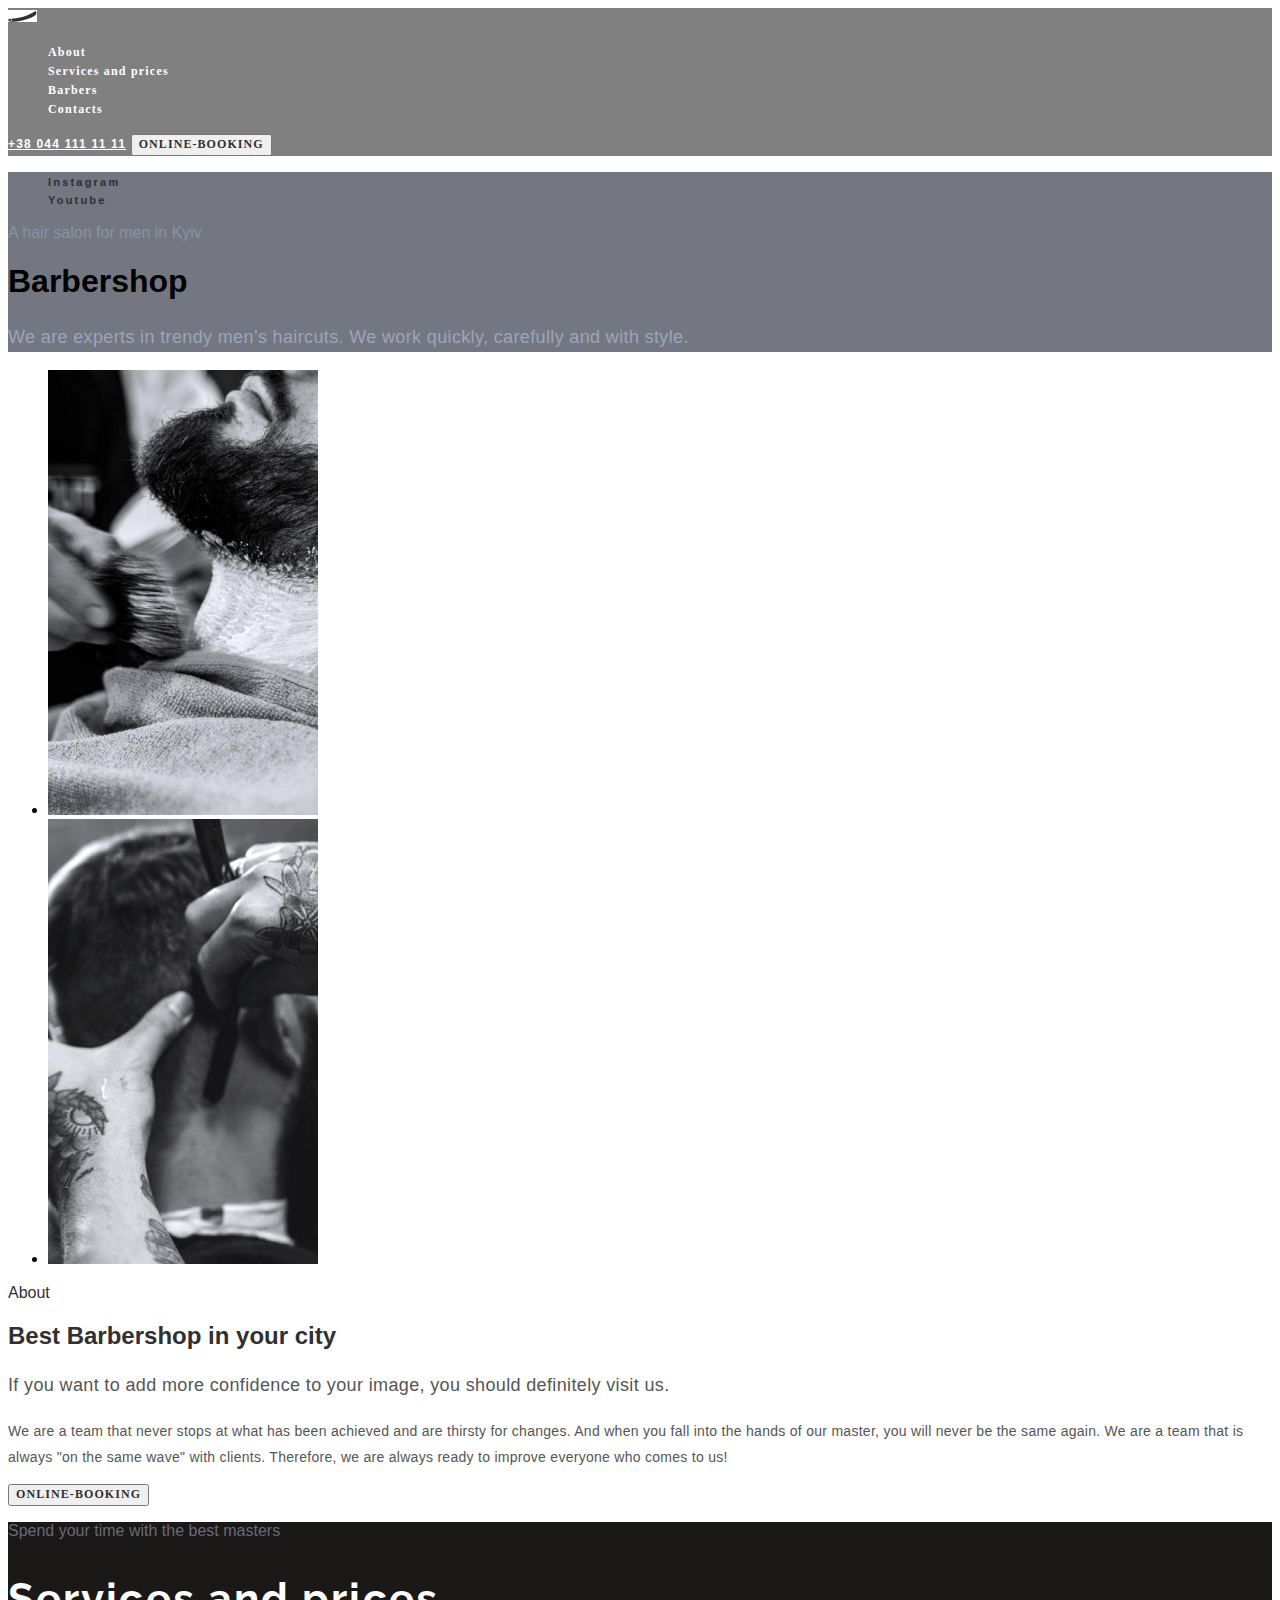
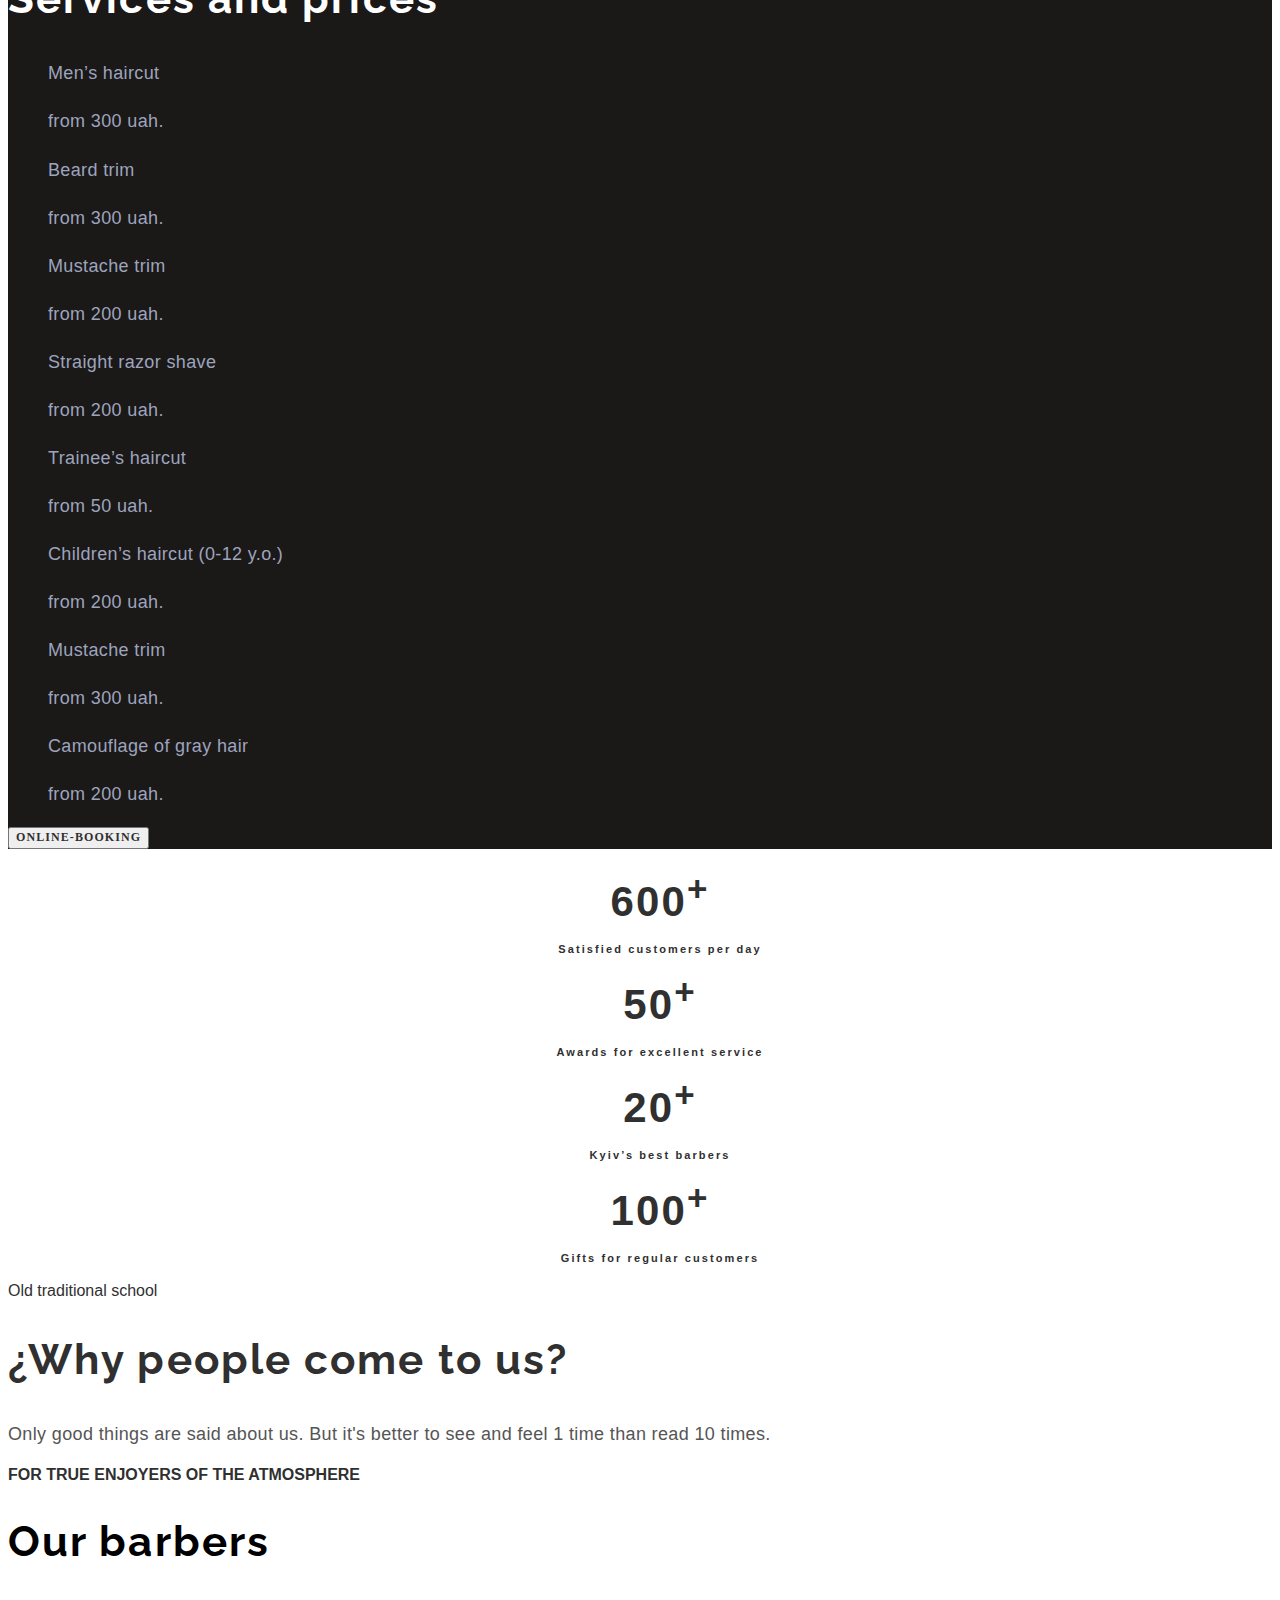
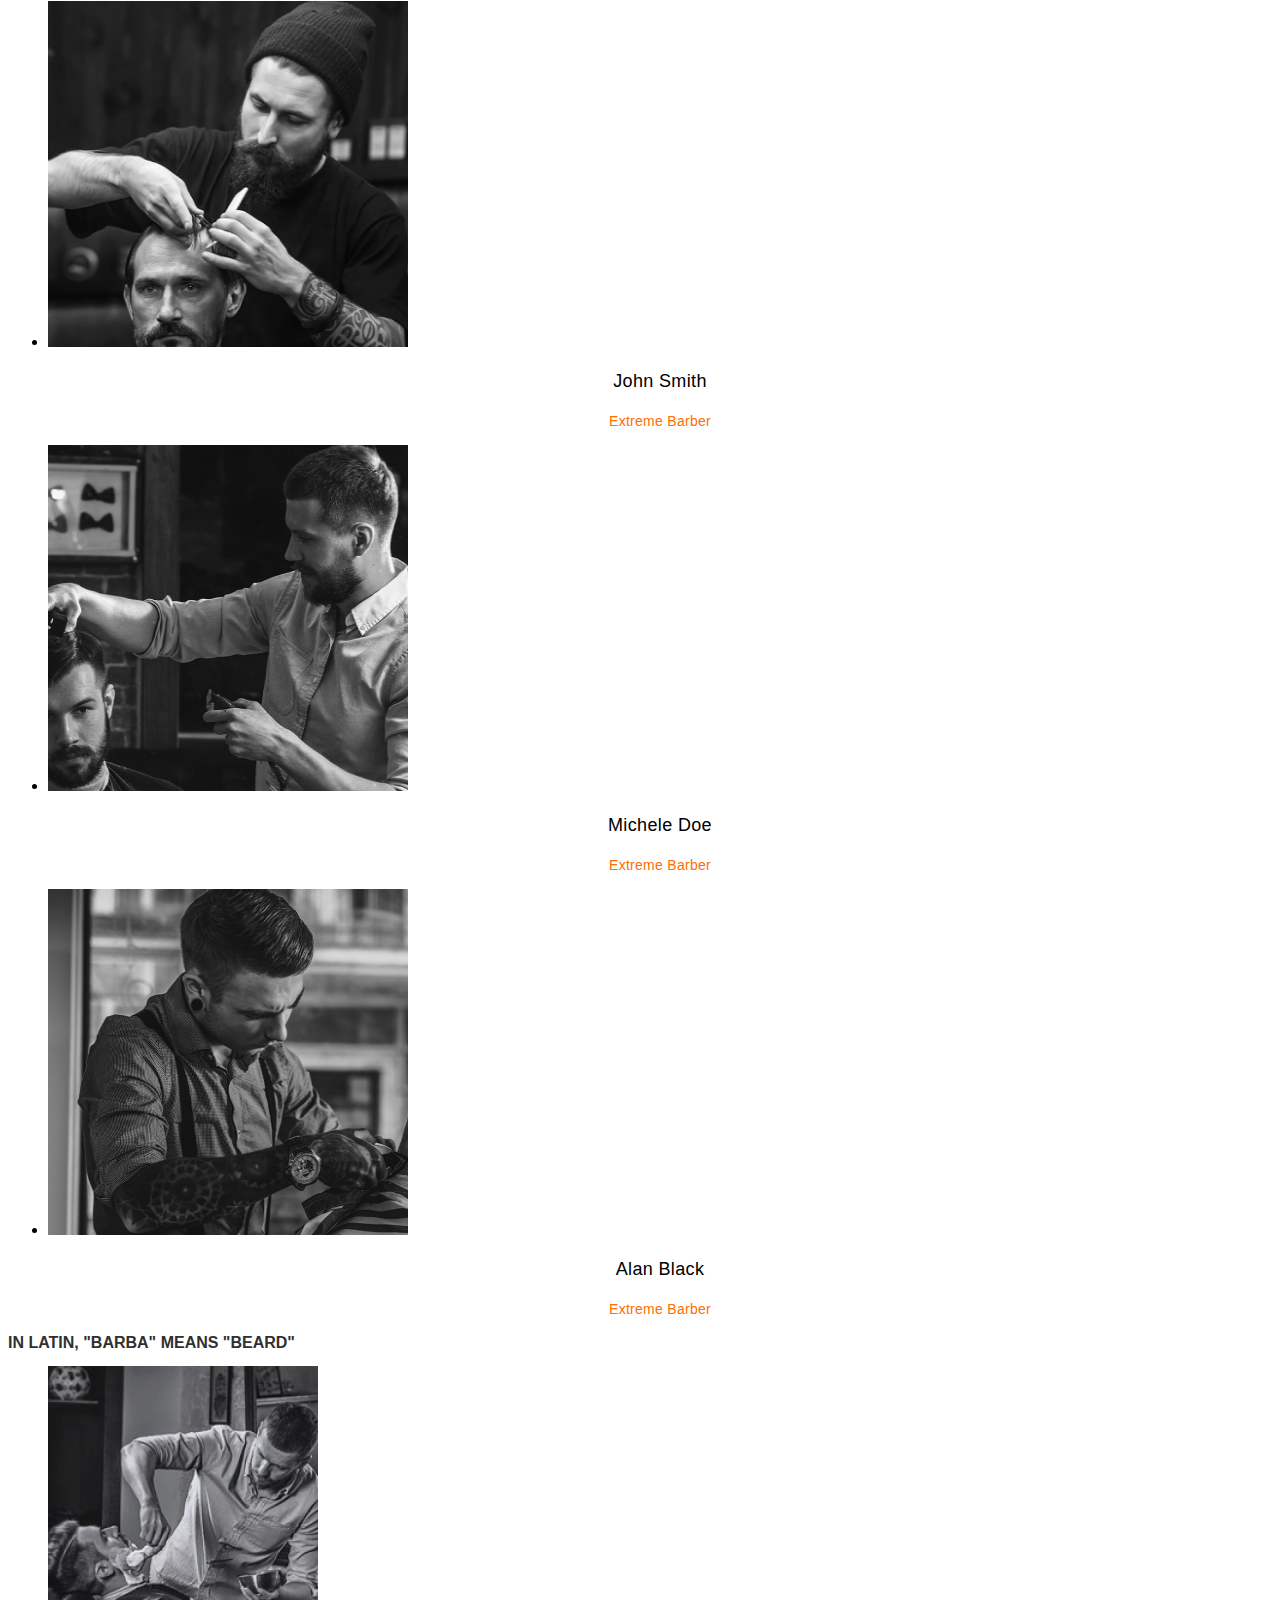
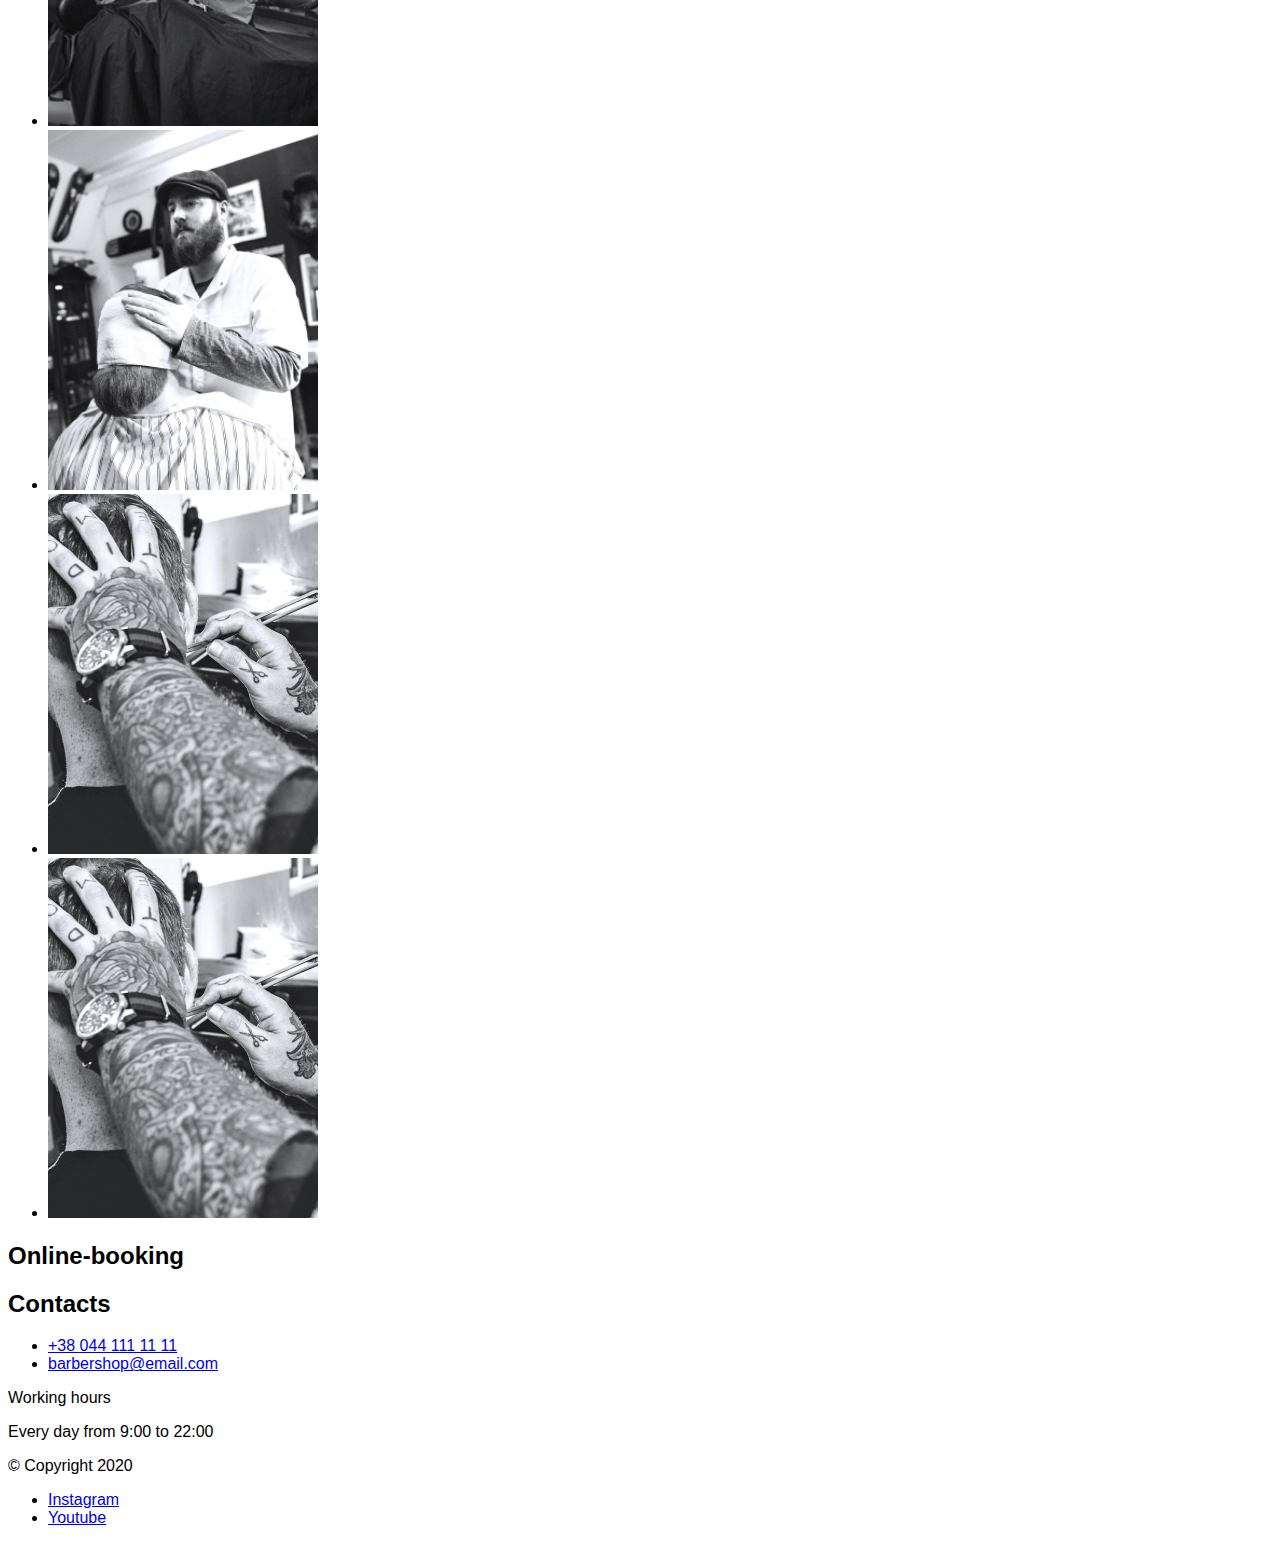
==== index.html @ bee02312 "/" ====
<!DOCTYPE html>
<html lang="en">
  <head>
    <meta charset="UTF-8" />
    <meta http-equiv="X-UA-Compatible" content="IE=edge" />
    <meta name="viewport" content="width=device-width, initial-scale=1.0" />
    <link rel="stylesheet" type="text/css" href="styles.css" />
    <title>Barbershop</title>
    <link rel="preconnect" href="https://fonts.googleapis.com" />
    <link rel="preconnect" href="https://fonts.gstatic.com" crossorigin />
    <link
      href="https://fonts.googleapis.com/css2?family=Raleway&display=swap"
      rel="stylesheet"
    />

    <link rel="stylesheet" href="./styles.css" />
  </head>
  <body>
    <header class="header">
      <nav class="header-navigation">
        <a href="" class="header-logo">
          <img src="./images/Vector.jpg" alt="" />
        </a>
        <ul class="header-list list">
          <li class="header-item">
            <a class="header-link link" href="">About</a>
          </li>
          <li class="header-item">
            <a class="header-link link" href="">Services and prices</a>
          </li>
          <li class="header-item">
            <a class="header-link link" href="">Barbers</a>
          </li>
          <li class="header-item">
            <a class="header-link link" href="">Contacts</a>
          </li>
        </ul>
      </nav>
      <a class="header-tel" href="Tel:+38 044 111 11 11">+38 044 111 11 11</a>
      <button class="header-btn btn" type="button">Online-booking</button>
    </header>
    <main>
      <section class="hero">
        <ul class="hero-list list">
          <li class="hero-item">
            <a
              class="hero-link link"
              href="http://"
              target="_blank"
              rel="noopener noroferrer nofollow"
            >
              Instagram
            </a>
          </li>
          <li class="hero-item">
            <a
              class="hero-link link"
              href="http://"
              target="_blank"
              rel="noopener noroferrer nofollow"
            >
              Youtube
            </a>
          </li>
        </ul>
        <p class="hero-pre-title">A hair salon for men in Kyiv</p>
        <h1 class="hero-title">Barbershop</h1>
        <p class="hero-after-title">
          We are experts in trendy men’s haircuts. We work quickly, carefully
          and with style.
        </p>
      </section>
      <section class="about">
        <ul class="about-list">
          <li class="about-item">
            <img
              src="./images/img_1.jpg"
              alt="haircuts"
              width="270"
              height="445"
            />
          </li>
          <li class="about-item">
            <img
              src="./images/img_2.jpg"
              alt="haircuts"
              width="270"
              height="445"
            />
          </li>
        </ul>
        <p class="about-pre-title">About</p>
        <h2 class="about-title">Best Barbershop in your city</h2>
        <p class="about-after-title">
          If you want to add more confidence to your image, you should
          definitely visit us.
        </p>
        <p class="about-text">
          We are a team that never stops at what has been achieved and are
          thirsty for changes. And when you fall into the hands of our master,
          you will never be the same again. We are a team that is always "on the
          same wave" with clients. Therefore, we are always ready to improve
          everyone who comes to us!
        </p>

        <button class="about-btn btn" type="button">Online-booking</button>
      </section>
      <section class="prices">
        <p class="prices-pre-title">Spend your time with the best masters</p>
        <h2 class="prices-title title">Services and prices</h2>
        <ul class="prices-list list">
          <li class="prices-item">
            <p class="prices-item-text">Men’s haircut</p>
            <p class="prices-item-text">from 300 uah.</p>
          </li>
          <li class="prices-item">
            <p class="prices-item-text">Beard trim</p>
            <p class="prices-item-text">from 300 uah.</p>
          </li>
          <li class="prices-item">
            <p class="prices-item-text">Mustache trim</p>
            <p class="prices-item-text">from 200 uah.</p>
          </li>
          <li class="prices-item">
            <p class="prices-item-text">Straight razor shave</p>
            <p class="prices-item-text">from 200 uah.</p>
          </li>
        </ul>
        <ul class="prices-list list">
          <li class="prices-item">
            <p class="prices-item-text">Trainee’s haircut</p>
            <p class="prices-item-text">from 50 uah.</p>
          </li>
          <li class="prices-item">
            <p class="prices-item-text">Children’s haircut (0-12 y.o.)</p>
            <p class="prices-item-text">from 200 uah.</p>
          </li>
          <li class="prices-item">
            <p class="prices-item-text">Mustache trim</p>
            <p class="prices-item-text">from 300 uah.</p>
          </li>
          <li class="prices-item">
            <p class="prices-item-text">Camouflage of gray hair</p>
            <p class="prices-item-text">from 200 uah.</p>
          </li>
        </ul>

        <button class="prices-btn btn" type="button">Online-booking</button>
      </section>
      <section class="benefits">
        <ul class="benefits-list list">
          <li class="benefits-item">
            <span>600<sup>+</sup></span>
            <p class="benefits-item-text">Satisfied customers per day</p>
          </li>
          <li class="benefits-item">
            <span>50<sup>+</sup></span>
            <p class="benefits-item-text">Awards for excellent service</p>
          </li>
          <li class="benefits-item">
            <span>20<sup>+</sup></span>
            <p class="benefits-item-text">Kyiv’s best barbers</p>
          </li>
          <li class="benefits-item">
            <span>100<sup>+</sup></span>
            <p class="benefits-item-text">Gifts for regular customers</p>
          </li>
        </ul>
        <p class="benefits-pre-title">Old traditional school</p>
        <h2 class="benefits-title title">¿Why people come to us?</h2>
        <p class="benefits-after-title">
          Only good things are said about us. But it's better to see and feel 1
          time than read 10 times.
        </p>
      </section>
      <section class="barbers">
        <p class="barbers-pre-title pre-title">
          For true enjoyers of the atmosphere
        </p>
        <h2 class="barbers-title title">Our barbers</h2>
        <ul class="barbers-list">
          <li class="barbers-item">
            <img
              src="./images/img3.jpg"
              alt="barber"
              width="360"
              height="346"
            />
            <h3 class="barbers-item-title">John Smith</h3>
            <p class="barbers-item-text">Extreme Barber</p>
          </li>
          <li class="barbers-item">
            <img
              src="./images/img2.jpg"
              alt="barber"
              width="360"
              height="346"
            />
            <h3 class="barbers-item-title">Michele Doe</h3>
            <p class="barbers-item-text">Extreme Barber</p>
          </li>
          <li class="barbers-item">
            <img
              src="./images/img1_(1).jpg"
              alt="barber"
              width="360"
              height="346"
            />
            <h3 class="barbers-item-title">Alan Black</h3>
            <p class="barbers-item-text">Extreme Barber</p>
          </li>
        </ul>
      </section>
      <section class="gallery">
        <p class="gallery-pre-title pre-title">
          In Latin, "barba" means "beard"
        </p>
        <h2 class="visually-hidden">Gallerey</h2>
        <ul class="gallery-list">
          <li class="gallery-list">
            <img
              src="./images/Rectangle26.jpg"
              alt="gallerey picture"
              width="270"
              height="360"
            />
          </li>
          <li class="gallery-list">
            <img
              src="./images/Rectangle27.jpg"
              alt="gallerey picture"
              width="270"
              height="360"
            />
          </li>
          <li class="gallery-list">
            <img
              src="./images/Rectangle28.jpg"
              alt="gallerey picture"
              width="270"
              height="360"
            />
          </li>
          <li class="gallery-list">
            <img
              src="./images/Rectangle28 (1).jpg"
              alt="gallerey picture"
              width="270"
              height="360"
            />
          </li>
        </ul>
      </section>
      <section>
        <h2>Online-booking</h2>
      </section>

      <section>
        <h2>Contacts</h2>
        <adress>
          <a
            href="https://goo.gl/maps/KiBXbndjuBPTYghdA"
            target="_blank"
            rel="noopener noroferrer nofollow"
          ></a>
          <ul>
            <li><a href="Tel:+380441111111">+38 044 111 11 11</a></li>
            <li>
              <a href="mailto:barbershop@email.com">barbershop@email.com</a>
            </li>
          </ul>
        </adress>
        <p>Working hours</p>
        <p>Every day from 9:00 to 22:00</p>
      </section>
    </main>
    <footer>
      <p>&copy; Copyright 2020</p>
      <ul>
        <li>
          <a href="http://" target="_blank" rel="noopener noroferrer nofollow">
            Instagram
          </a>
        </li>
        <li>
          <a href="http://" target="_blank" rel="noopener noroferrer nofollow">
            Youtube
          </a>
        </li>
      </ul>
    </footer>
  </body>
</html>
---- styles.css ----
:root {
    --main-title-color: #fff
    --second-title-color: #303030
    --main-btn-color: #fff
    --second-btn-color: #303030
    --typical-lh: 1.36
    --accent-color: #FF6C00;
}

body {
  font-family: "Open Sans", sans-serif;
}

.link {
  text-decoration: none;
}

.list {
  list-style: none;
}

.title {
    font-family: "Raleway", sans-serif;
    font-weight: 700;
    font-size: 42px;
    line-height: 1.17;
    letter-spacing: 0.05em;
}

.btn {
      font-family: "inherit";
  font-weight: 600;
  font-size: 12px;
  line-height: 1.33;
  letter-spacing: 0.09em;
  text-transform: uppercase;
  color: #303030;

}

.pre-title {
  font-weight: 600;
  font-size: 1.36;
  line-height: 15px;
  text-transform: uppercase;
}

.visually-hidden {
    position: absolute;
width: 0px;
height: 0px;
left: 0px;
top: 0px;

font-family: 'Raleway';
font-style: normal;
font-weight: 0;
font-size: 0px;
line-height: 0px;
letter-spacing: 0.00em;

color: #303030;

}
/*----header----*/

.header {
  background-color: gray;
}

.header-navigation {
}

.header-logo {
}

.header-list {
}

.header-link {
  font-family: "Open Sans";
  font-style: normal;
  font-weight: 600;
  font-size: 12px;
  line-height: 1.33;
  letter-spacing: 0.1em;

  color: #ffffff;
}

.header-link:hover,
.header-link:focus {
  color: #ff6c00;
}

.header-item {
}

.header-tel {
  font-weight: 600;
  font-size: 12px;
  line-height: 1.33;
  letter-spacing: 0.1em;
  text-transform: uppercase;
  color: #ffffff;
}

.header-btn {
  cursor: pointer;
}

/*----hero----*/

.hero {
  background-color: #747781;
}

.hero-list {
}

.hero-item {
}

.hero-link {
  font-weight: 600;
  font-size: 11px;
  line-height: 1.36;
  letter-spacing: 0.2em;
  color: #303030;
}

.hover-link:is(:hover:focus) {
  color: #ff6c00;
}

.hero-pre-title {
  color: rgba(157, 164, 189, 0.6);
}

.hero-title {
  color: var(--main-title-color, #fff);
}

.hero-after-title {
  font-size: 18px;
  line-height: 1.67;
  letter-spacing: 0.02em;
  color: #9da4bd;
}

/*----about----*/

.about {
}
.about-list {
}
.about-item {
}
.about-pre-title {
  color: #303030;
}
.about-title {
  color: var(--second-title-color, #303030);
}
.about-after-title {
  font-weight: 400;
  font-size: 18px;
  line-height: 1.67;
  letter-spacing: 0.02em;
  color: #555555;
}
.about-text {
  font-weight: 400;
  font-size: 14px;
  line-height: 1.86;
  letter-spacing: 0.02em;
  color: #555555;
}

.about-btn {
  cursor: pointer;
}

.prices {
  background-color: #1b1818;
}
.prices-pre-title {
  color: rgba(157, 164, 189, 0.6);
}
.prices-title {
  font-weight: 700;
  font-size: 42px;
  line-height: 1.17;
  letter-spacing: 0.05em;

  color: #ffffff;
}
.prices-list {
}
.prices-item {
}
.prices-item-text {
  font-size: 18px;
  line-height: 1.67;
  letter-spacing: 0.02em;
  color: #9da4bd;
}
.prices-btn {

  cursor: pointer;
}

/*--benefits--*/
.benefits {
}
.benefits-list {
}

.benefits-item {
    font-weight: 700;
font-size: 42px;
line-height: calc(57/42);
text-align: center;
letter-spacing: 0.05em;
color: #303030;
   
}
.benefits-item-text {
    font-weight: 600;
font-size: 11px;
line-height: 15px;
text-align: center;

color: var(--typichal-lh);

}
.benefits-pre-title {
    color: #303030;

}
.benefits-title {
    color: #303030;

}
.benefits-after-title {
    font-weight: 400;
    font-size: 18px;
    line-height: 1.67;
    letter-spacing: 0.02em;
    color: #555555;
}

.barbers {
}
.barbers-pre-title {
    color: #303030;
}
.barbers-title {
    color: var(--second-title-color);
}
.barbers-list {
}
.barbers-item {
}
.barbers-item-title {
    font-weight: 400;
font-size: 18px;
line-height: calc(25/18);
text-align: center;
letter-spacing: 0.02em;

}
.barbers-item-text {
    font-weight: 400;
font-size: 14px;
line-height: calc(19/14);
text-align: center;
letter-spacing: 0.02em;

color: #FF6C00;

}

/*----gallerey----*/
.gallery {
}
.gallery-pre-title {
    color: #303030;

}
.gallery-title {

}
.gallery-list {

}
---- styles.css ----
:root {
    --main-title-color: #fff
    --second-title-color: #303030
    --main-btn-color: #fff
    --second-btn-color: #303030
    --typical-lh: 1.36
    --accent-color: #FF6C00;
}

body {
  font-family: "Open Sans", sans-serif;
}

.link {
  text-decoration: none;
}

.list {
  list-style: none;
}

.title {
    font-family: "Raleway", sans-serif;
    font-weight: 700;
    font-size: 42px;
    line-height: 1.17;
    letter-spacing: 0.05em;
}

.btn {
      font-family: "inherit";
  font-weight: 600;
  font-size: 12px;
  line-height: 1.33;
  letter-spacing: 0.09em;
  text-transform: uppercase;
  color: #303030;

}

.pre-title {
  font-weight: 600;
  font-size: 1.36;
  line-height: 15px;
  text-transform: uppercase;
}

.visually-hidden {
    position: absolute;
width: 0px;
height: 0px;
left: 0px;
top: 0px;

font-family: 'Raleway';
font-style: normal;
font-weight: 0;
font-size: 0px;
line-height: 0px;
letter-spacing: 0.00em;

color: #303030;

}
/*----header----*/

.header {
  background-color: gray;
}

.header-navigation {
}

.header-logo {
}

.header-list {
}

.header-link {
  font-family: "Open Sans";
  font-style: normal;
  font-weight: 600;
  font-size: 12px;
  line-height: 1.33;
  letter-spacing: 0.1em;

  color: #ffffff;
}

.header-link:hover,
.header-link:focus {
  color: #ff6c00;
}

.header-item {
}

.header-tel {
  font-weight: 600;
  font-size: 12px;
  line-height: 1.33;
  letter-spacing: 0.1em;
  text-transform: uppercase;
  color: #ffffff;
}

.header-btn {
  cursor: pointer;
}

/*----hero----*/

.hero {
  background-color: #747781;
}

.hero-list {
}

.hero-item {
}

.hero-link {
  font-weight: 600;
  font-size: 11px;
  line-height: 1.36;
  letter-spacing: 0.2em;
  color: #303030;
}

.hover-link:is(:hover:focus) {
  color: #ff6c00;
}

.hero-pre-title {
  color: rgba(157, 164, 189, 0.6);
}

.hero-title {
  color: var(--main-title-color, #fff);
}

.hero-after-title {
  font-size: 18px;
  line-height: 1.67;
  letter-spacing: 0.02em;
  color: #9da4bd;
}

/*----about----*/

.about {
}
.about-list {
}
.about-item {
}
.about-pre-title {
  color: #303030;
}
.about-title {
  color: var(--second-title-color, #303030);
}
.about-after-title {
  font-weight: 400;
  font-size: 18px;
  line-height: 1.67;
  letter-spacing: 0.02em;
  color: #555555;
}
.about-text {
  font-weight: 400;
  font-size: 14px;
  line-height: 1.86;
  letter-spacing: 0.02em;
  color: #555555;
}

.about-btn {
  cursor: pointer;
}

.prices {
  background-color: #1b1818;
}
.prices-pre-title {
  color: rgba(157, 164, 189, 0.6);
}
.prices-title {
  font-weight: 700;
  font-size: 42px;
  line-height: 1.17;
  letter-spacing: 0.05em;

  color: #ffffff;
}
.prices-list {
}
.prices-item {
}
.prices-item-text {
  font-size: 18px;
  line-height: 1.67;
  letter-spacing: 0.02em;
  color: #9da4bd;
}
.prices-btn {

  cursor: pointer;
}

/*--benefits--*/
.benefits {
}
.benefits-list {
}

.benefits-item {
    font-weight: 700;
font-size: 42px;
line-height: calc(57/42);
text-align: center;
letter-spacing: 0.05em;
color: #303030;
   
}
.benefits-item-text {
    font-weight: 600;
font-size: 11px;
line-height: 15px;
text-align: center;

color: var(--typichal-lh);

}
.benefits-pre-title {
    color: #303030;

}
.benefits-title {
    color: #303030;

}
.benefits-after-title {
    font-weight: 400;
    font-size: 18px;
    line-height: 1.67;
    letter-spacing: 0.02em;
    color: #555555;
}

.barbers {
}
.barbers-pre-title {
    color: #303030;
}
.barbers-title {
    color: var(--second-title-color);
}
.barbers-list {
}
.barbers-item {
}
.barbers-item-title {
    font-weight: 400;
font-size: 18px;
line-height: calc(25/18);
text-align: center;
letter-spacing: 0.02em;

}
.barbers-item-text {
    font-weight: 400;
font-size: 14px;
line-height: calc(19/14);
text-align: center;
letter-spacing: 0.02em;

color: #FF6C00;

}

/*----gallerey----*/
.gallery {
}
.gallery-pre-title {
    color: #303030;

}
.gallery-title {

}
.gallery-list {

}
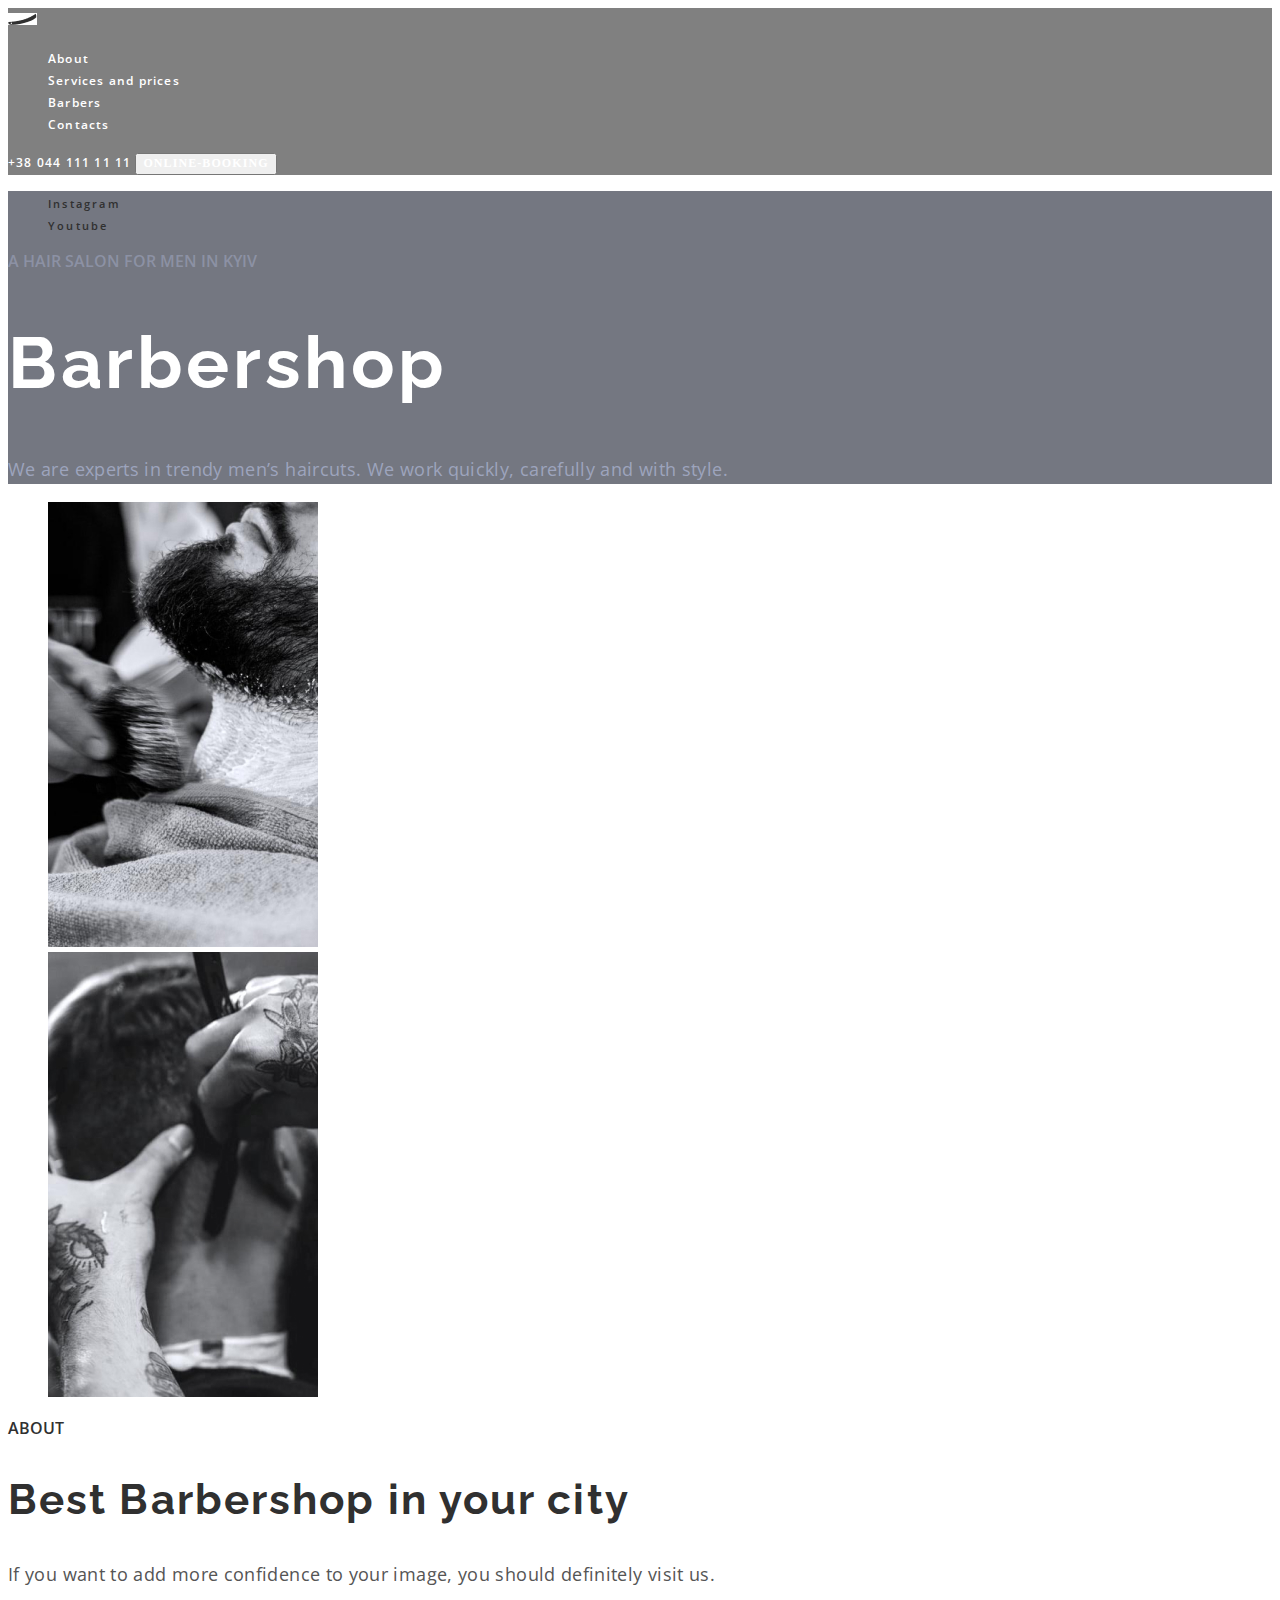
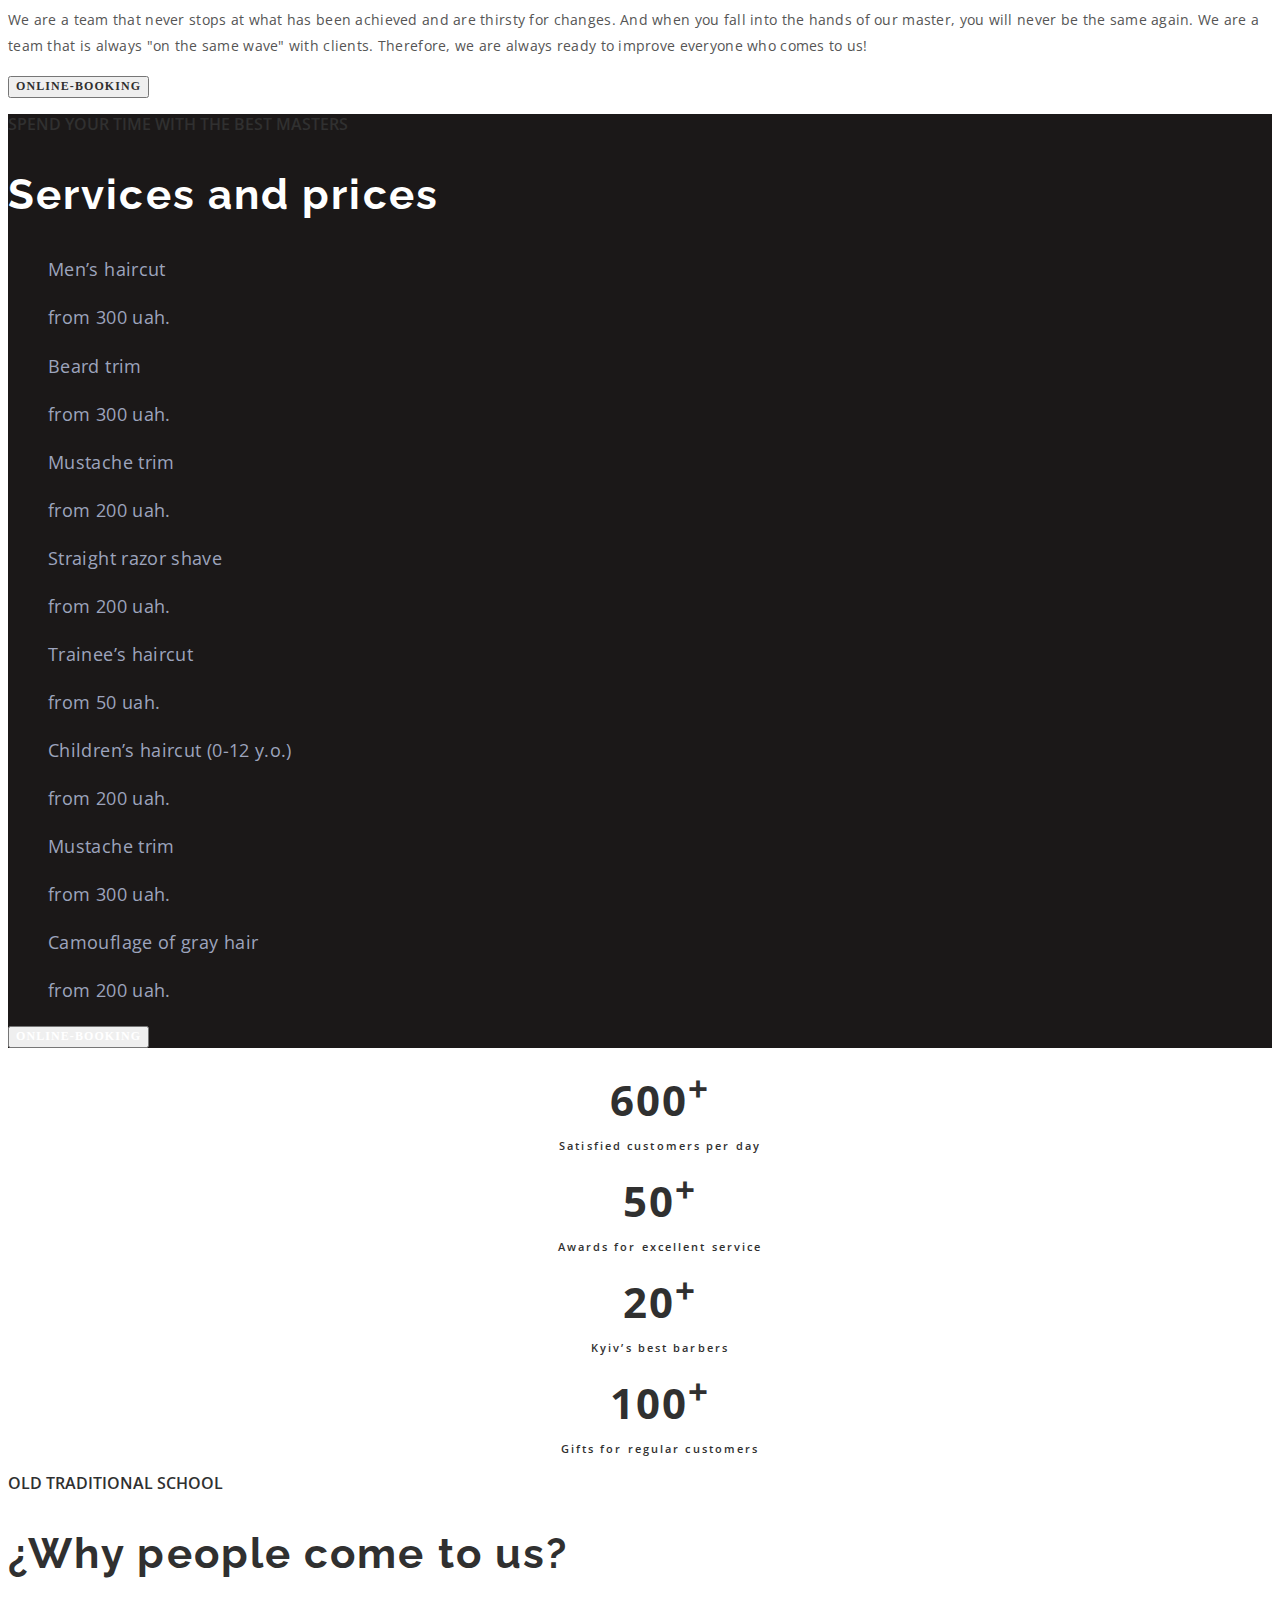
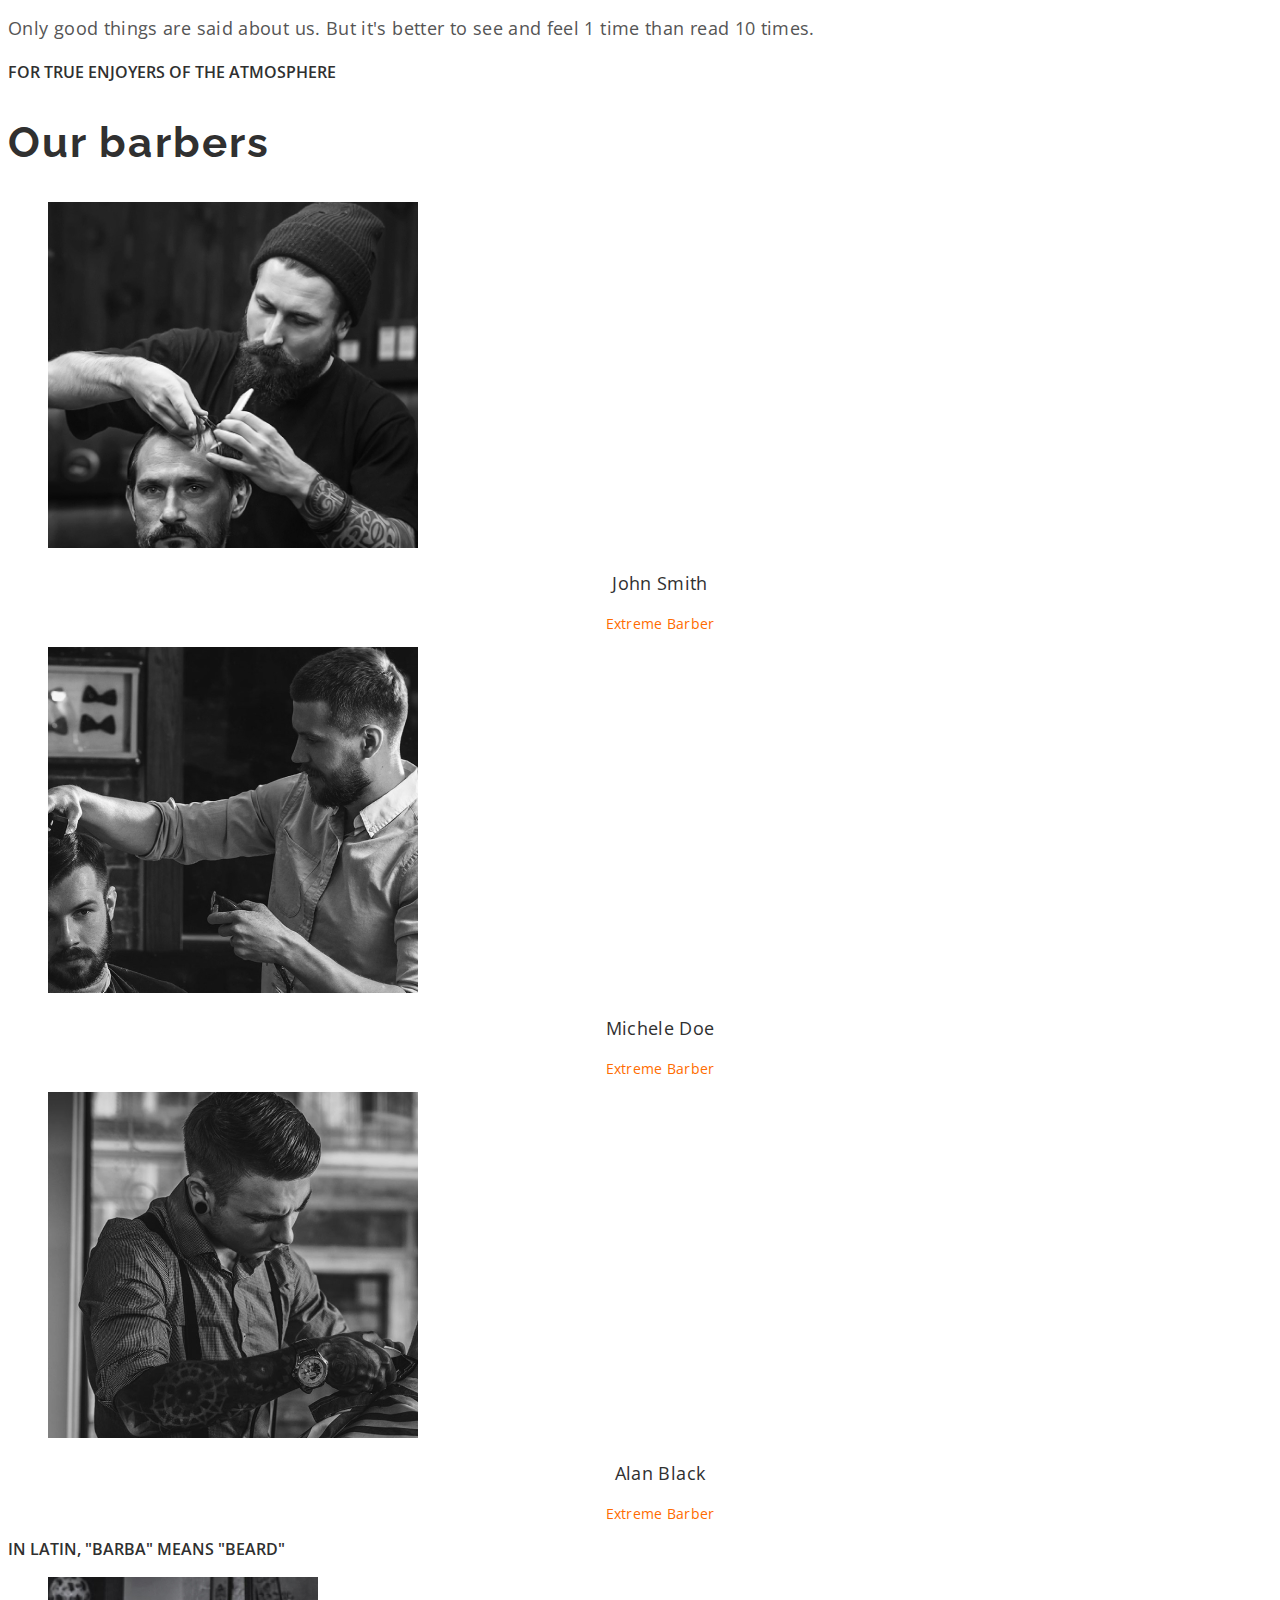
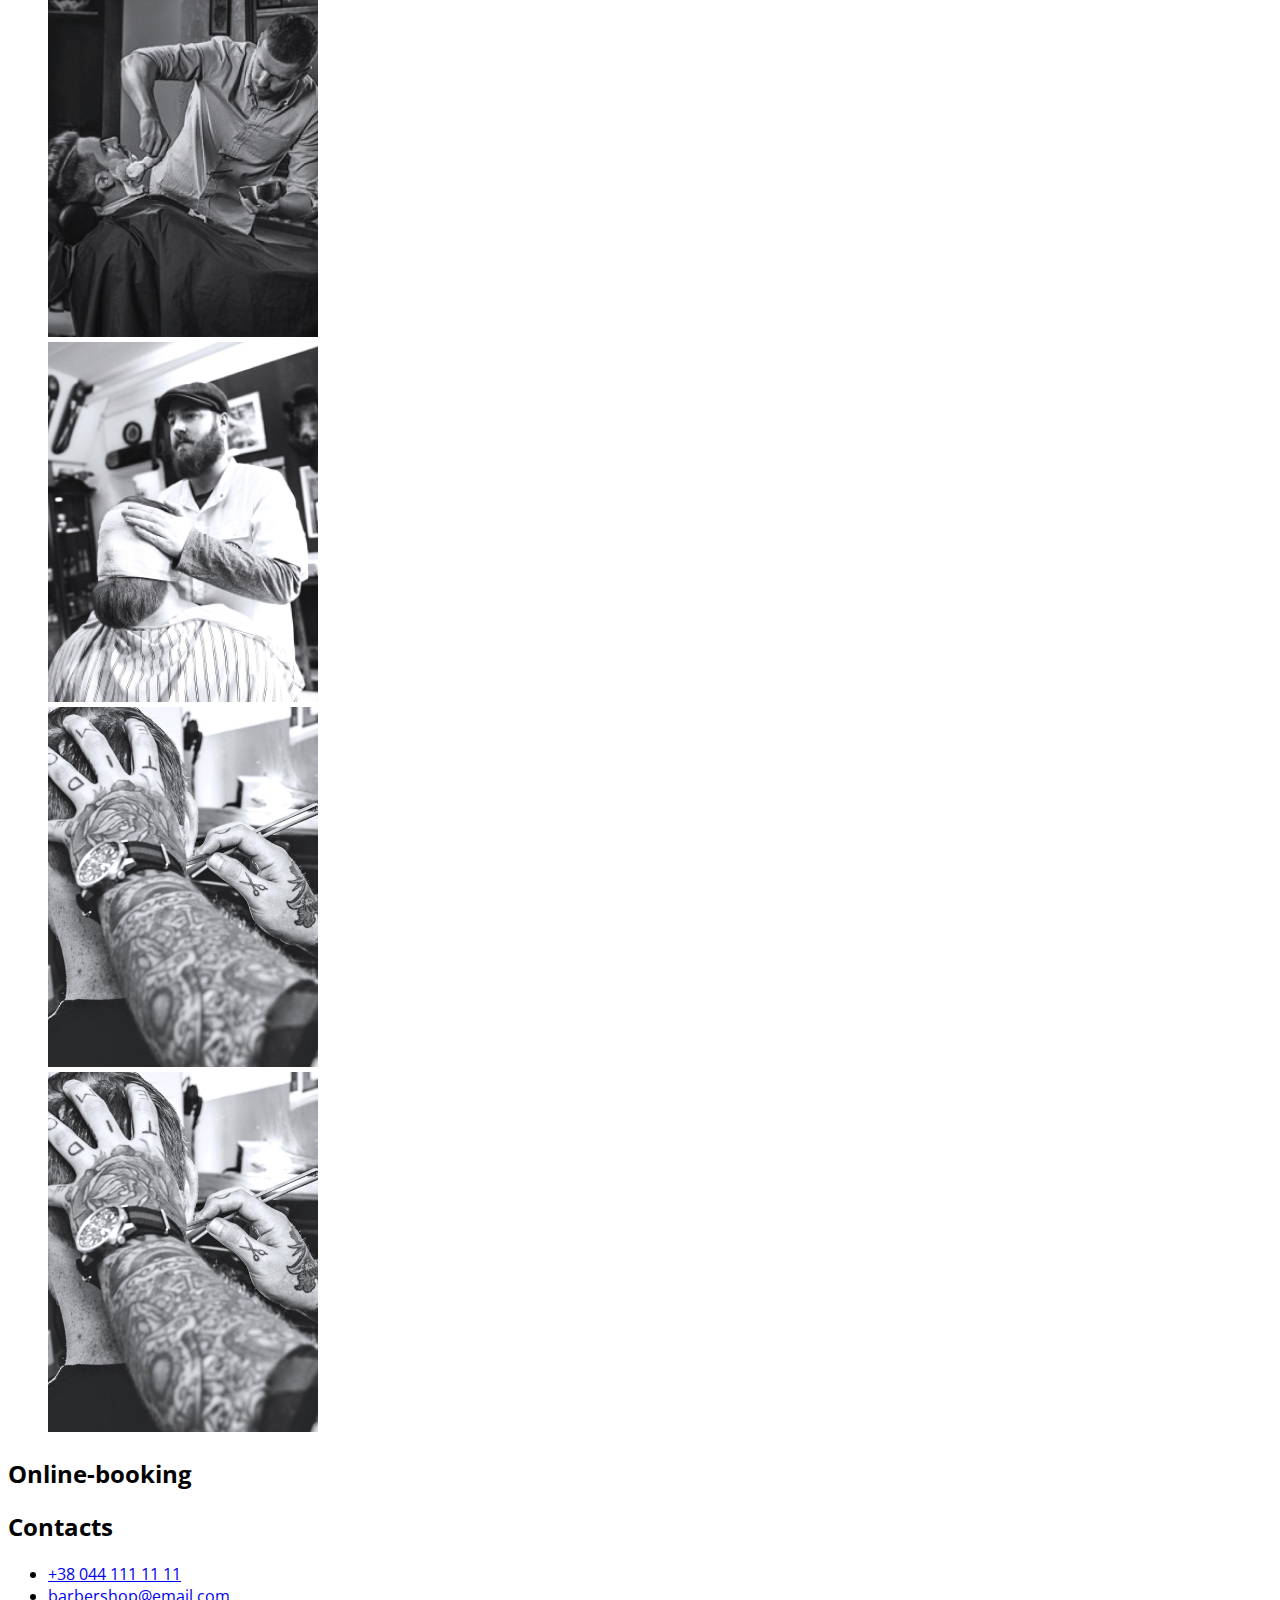
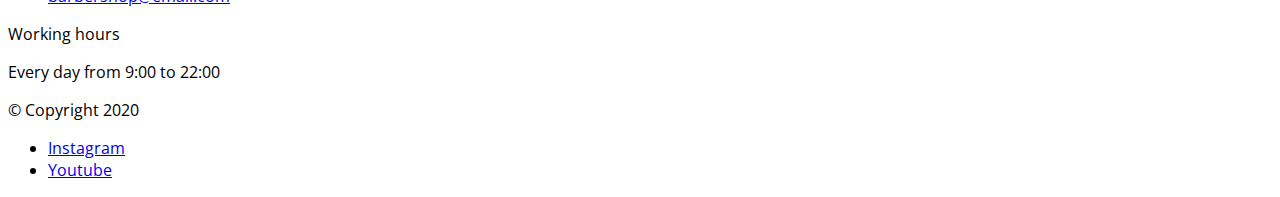
==== commit 92992e93: "code check" ====
--- a/index.html
+++ b/index.html
@@ -9,7 +9,7 @@
     <link rel="preconnect" href="https://fonts.googleapis.com" />
     <link rel="preconnect" href="https://fonts.gstatic.com" crossorigin />
     <link
-      href="https://fonts.googleapis.com/css2?family=Raleway&display=swap"
+      href="https://fonts.googleapis.com/css2?family=Open+Sans:wght@400;600;700&family=Raleway:wght@700&display=swap"
       rel="stylesheet"
     />
 
@@ -19,24 +19,28 @@
     <header class="header">
       <nav class="header-navigation">
         <a href="" class="header-logo">
-          <img src="./images/Vector.jpg" alt="" />
+          <img src="./images/Vector.jpg" alt="site logo" />
         </a>
         <ul class="header-list list">
           <li class="header-item">
             <a class="header-link link" href="">About</a>
           </li>
           <li class="header-item">
-            <a class="header-link link" href="">Services and prices</a>
-          </li>
-          <li class="header-item">
-            <a class="header-link link" href="">Barbers</a>
+            <a class="header-link link" href="./portfolio1.html"
+              >Services and prices</a
+            >
+          </li>
+          <li class="header-item">
+            <a class="header-link link" href="#barbers">Barbers</a>
           </li>
           <li class="header-item">
             <a class="header-link link" href="">Contacts</a>
           </li>
         </ul>
       </nav>
-      <a class="header-tel" href="Tel:+38 044 111 11 11">+38 044 111 11 11</a>
+      <a class="header-tel link" href="Tel:+38 044 111 11 11"
+        >+38 044 111 11 11</a
+      >
       <button class="header-btn btn" type="button">Online-booking</button>
     </header>
     <main>
@@ -45,7 +49,7 @@
           <li class="hero-item">
             <a
               class="hero-link link"
-              href="http://"
+              href=""
               target="_blank"
               rel="noopener noroferrer nofollow"
             >
@@ -55,7 +59,7 @@
           <li class="hero-item">
             <a
               class="hero-link link"
-              href="http://"
+              href=""
               target="_blank"
               rel="noopener noroferrer nofollow"
             >
@@ -63,7 +67,7 @@
             </a>
           </li>
         </ul>
-        <p class="hero-pre-title">A hair salon for men in Kyiv</p>
+        <p class="hero-pre-title pre-title">A hair salon for men in Kyiv</p>
         <h1 class="hero-title">Barbershop</h1>
         <p class="hero-after-title">
           We are experts in trendy men’s haircuts. We work quickly, carefully
@@ -71,7 +75,7 @@
         </p>
       </section>
       <section class="about">
-        <ul class="about-list">
+        <ul class="about-list list">
           <li class="about-item">
             <img
               src="./images/img_1.jpg"
@@ -89,8 +93,8 @@
             />
           </li>
         </ul>
-        <p class="about-pre-title">About</p>
-        <h2 class="about-title">Best Barbershop in your city</h2>
+        <p class="about-pre-title pre-title">About</p>
+        <h2 class="about-title title">Best Barbershop in your city</h2>
         <p class="about-after-title">
           If you want to add more confidence to your image, you should
           definitely visit us.
@@ -106,7 +110,9 @@
         <button class="about-btn btn" type="button">Online-booking</button>
       </section>
       <section class="prices">
-        <p class="prices-pre-title">Spend your time with the best masters</p>
+        <p class="prices-pre-title pre-title">
+          Spend your time with the best masters
+        </p>
         <h2 class="prices-title title">Services and prices</h2>
         <ul class="prices-list list">
           <li class="prices-item">
@@ -166,24 +172,24 @@
             <p class="benefits-item-text">Gifts for regular customers</p>
           </li>
         </ul>
-        <p class="benefits-pre-title">Old traditional school</p>
+        <p class="benefits-pre-title pre-title">Old traditional school</p>
         <h2 class="benefits-title title">¿Why people come to us?</h2>
         <p class="benefits-after-title">
           Only good things are said about us. But it's better to see and feel 1
           time than read 10 times.
         </p>
       </section>
-      <section class="barbers">
+      <section class="barbers" id="barbers">
         <p class="barbers-pre-title pre-title">
           For true enjoyers of the atmosphere
         </p>
         <h2 class="barbers-title title">Our barbers</h2>
-        <ul class="barbers-list">
+        <ul class="barbers-list list">
           <li class="barbers-item">
             <img
               src="./images/img3.jpg"
               alt="barber"
-              width="360"
+              width="370"
               height="346"
             />
             <h3 class="barbers-item-title">John Smith</h3>
@@ -193,7 +199,7 @@
             <img
               src="./images/img2.jpg"
               alt="barber"
-              width="360"
+              width="370"
               height="346"
             />
             <h3 class="barbers-item-title">Michele Doe</h3>
@@ -203,7 +209,7 @@
             <img
               src="./images/img1_(1).jpg"
               alt="barber"
-              width="360"
+              width="370"
               height="346"
             />
             <h3 class="barbers-item-title">Alan Black</h3>
@@ -216,8 +222,8 @@
           In Latin, "barba" means "beard"
         </p>
         <h2 class="visually-hidden">Gallerey</h2>
-        <ul class="gallery-list">
-          <li class="gallery-list">
+        <ul class="gallery-list list">
+          <li class="gallery-item">
             <img
               src="./images/Rectangle26.jpg"
               alt="gallerey picture"
@@ -225,7 +231,7 @@
               height="360"
             />
           </li>
-          <li class="gallery-list">
+          <li class="gallery-item">
             <img
               src="./images/Rectangle27.jpg"
               alt="gallerey picture"
@@ -233,7 +239,7 @@
               height="360"
             />
           </li>
-          <li class="gallery-list">
+          <li class="gallery-item">
             <img
               src="./images/Rectangle28.jpg"
               alt="gallerey picture"
@@ -241,7 +247,7 @@
               height="360"
             />
           </li>
-          <li class="gallery-list">
+          <li class="gallery-item">
             <img
               src="./images/Rectangle28 (1).jpg"
               alt="gallerey picture"
--- a/styles.css
+++ b/styles.css
@@ -1,10 +1,10 @@
 :root {
-    --main-title-color: #fff
-    --second-title-color: #303030
-    --main-btn-color: #fff
-    --second-btn-color: #303030
-    --typical-lh: 1.36
-    --accent-color: #FF6C00;
+  --main-title-color: #fff;
+  --second-title-color: #303030;
+  --main-btn-color: #fff;
+  --second-btn-color: #303030;
+  --typical-lh: 1.36;
+  --accent-color: #ff6c00;
 }
 
 body {
@@ -20,47 +20,40 @@
 }
 
 .title {
-    font-family: "Raleway", sans-serif;
-    font-weight: 700;
-    font-size: 42px;
-    line-height: 1.17;
-    letter-spacing: 0.05em;
+  font-family: "Raleway", sans-serif;
+  font-size: 42px;
+  line-height: 1.17;
+  letter-spacing: 0.05em;
 }
 
 .btn {
-      font-family: "inherit";
+  font-family: "inherit";
   font-weight: 600;
   font-size: 12px;
   line-height: 1.33;
   letter-spacing: 0.09em;
   text-transform: uppercase;
-  color: #303030;
-
+  cursor: pointer;
 }
 
 .pre-title {
   font-weight: 600;
   font-size: 1.36;
-  line-height: 15px;
+  line-height: var(--typical-lh);
   text-transform: uppercase;
 }
 
 .visually-hidden {
-    position: absolute;
-width: 0px;
-height: 0px;
-left: 0px;
-top: 0px;
-
-font-family: 'Raleway';
-font-style: normal;
-font-weight: 0;
-font-size: 0px;
-line-height: 0px;
-letter-spacing: 0.00em;
-
-color: #303030;
-
+  position: absolute;
+  width: 1px;
+  height: 1px;
+  margin: -1px;
+  border: 0;
+  padding: 0;
+  white-space: nowrap;
+  clip-path: inset(100%);
+  clip: rect(0 0 0 0);
+  overflow: hidden;
 }
 /*----header----*/
 
@@ -78,13 +71,10 @@
 }
 
 .header-link {
-  font-family: "Open Sans";
-  font-style: normal;
   font-weight: 600;
   font-size: 12px;
   line-height: 1.33;
   letter-spacing: 0.1em;
-
   color: #ffffff;
 }
 
@@ -106,7 +96,7 @@
 }
 
 .header-btn {
-  cursor: pointer;
+  color: var(--main-btn-color);
 }
 
 /*----hero----*/
@@ -124,12 +114,12 @@
 .hero-link {
   font-weight: 600;
   font-size: 11px;
-  line-height: 1.36;
+  line-height: var(--typical-lh);
   letter-spacing: 0.2em;
   color: #303030;
 }
 
-.hover-link:is(:hover:focus) {
+.hover-link:is(:hover, :focus) {
   color: #ff6c00;
 }
 
@@ -138,7 +128,11 @@
 }
 
 .hero-title {
-  color: var(--main-title-color, #fff);
+  font-family: "Raleway", sans-serif;
+  font-size: 72px;
+  line-height: 1.18;
+  letter-spacing: 0.05em;
+  color: var(--main-title-color);
 }
 
 .hero-after-title {
@@ -160,17 +154,15 @@
   color: #303030;
 }
 .about-title {
-  color: var(--second-title-color, #303030);
+  color: var(--second-title-color);
 }
 .about-after-title {
-  font-weight: 400;
   font-size: 18px;
   line-height: 1.67;
   letter-spacing: 0.02em;
   color: #555555;
 }
 .about-text {
-  font-weight: 400;
   font-size: 14px;
   line-height: 1.86;
   letter-spacing: 0.02em;
@@ -178,119 +170,107 @@
 }
 
 .about-btn {
-  cursor: pointer;
+  color: var(--second-btn-color);
 }
 
 .prices {
   background-color: #1b1818;
 }
 .prices-pre-title {
-  color: rgba(157, 164, 189, 0.6);
+  color: #303030;
 }
 .prices-title {
+  color: var(--main-title-color);
+}
+.prices-list {
+}
+.prices-item {
+}
+.prices-item-text {
+  font-size: 18px;
+  line-height: 1.67;
+  letter-spacing: 0.02em;
+  color: #9da4bd;
+}
+.prices-btn {
+  color: #fff;
+}
+
+/*--benefits--*/
+.benefits {
+}
+.benefits-list {
+}
+
+.benefits-item {
   font-weight: 700;
   font-size: 42px;
-  line-height: 1.17;
+  line-height: calc(57 / 42);
+  text-align: center;
   letter-spacing: 0.05em;
-
-  color: #ffffff;
-}
-.prices-list {
-}
-.prices-item {
-}
-.prices-item-text {
-  font-size: 18px;
-  line-height: 1.67;
-  letter-spacing: 0.02em;
-  color: #9da4bd;
-}
-.prices-btn {
-
-  cursor: pointer;
-}
-
-/*--benefits--*/
-.benefits {
-}
-.benefits-list {
-}
-
-.benefits-item {
-    font-weight: 700;
-font-size: 42px;
-line-height: calc(57/42);
-text-align: center;
-letter-spacing: 0.05em;
-color: #303030;
-   
+  color: #303030;
 }
 .benefits-item-text {
-    font-weight: 600;
-font-size: 11px;
-line-height: 15px;
-text-align: center;
-
-color: var(--typichal-lh);
-
+  font-weight: 600;
+  font-size: 11px;
+  line-height: var(--typical-lh);
+  text-align: center;
+
+  color: #303030;
 }
 .benefits-pre-title {
-    color: #303030;
-
+  color: #303030;
 }
 .benefits-title {
-    color: #303030;
-
+  color: #303030;
 }
 .benefits-after-title {
-    font-weight: 400;
-    font-size: 18px;
-    line-height: 1.67;
-    letter-spacing: 0.02em;
-    color: #555555;
-}
+  font-size: 18px;
+  line-height: 1.67;
+  letter-spacing: 0.02em;
+  color: #555555;
+}
+
+/*----barbers----*/
 
 .barbers {
 }
+#barbers {
+}
 .barbers-pre-title {
-    color: #303030;
+  color: #303030;
 }
 .barbers-title {
-    color: var(--second-title-color);
+  color: var(--second-title-color);
 }
 .barbers-list {
 }
 .barbers-item {
 }
 .barbers-item-title {
-    font-weight: 400;
-font-size: 18px;
-line-height: calc(25/18);
-text-align: center;
-letter-spacing: 0.02em;
-
+  font-weight: 400;
+  font-size: 18px;
+  line-height: calc(25 / 18);
+  text-align: center;
+  letter-spacing: 0.02em;
+  color: #303030;
 }
 .barbers-item-text {
-    font-weight: 400;
-font-size: 14px;
-line-height: calc(19/14);
-text-align: center;
-letter-spacing: 0.02em;
-
-color: #FF6C00;
-
+  font-size: 14px;
+  line-height: calc(19 / 14);
+  text-align: center;
+  letter-spacing: 0.02em;
+
+  color: var(--accent-color);
 }
 
 /*----gallerey----*/
 .gallery {
 }
 .gallery-pre-title {
-    color: #303030;
-
+  color: #303030;
 }
 .gallery-title {
-
 }
 .gallery-list {
-
-}+}
--- a/styles.css
+++ b/styles.css
@@ -1,10 +1,10 @@
 :root {
-    --main-title-color: #fff
-    --second-title-color: #303030
-    --main-btn-color: #fff
-    --second-btn-color: #303030
-    --typical-lh: 1.36
-    --accent-color: #FF6C00;
+  --main-title-color: #fff;
+  --second-title-color: #303030;
+  --main-btn-color: #fff;
+  --second-btn-color: #303030;
+  --typical-lh: 1.36;
+  --accent-color: #ff6c00;
 }
 
 body {
@@ -20,47 +20,40 @@
 }
 
 .title {
-    font-family: "Raleway", sans-serif;
-    font-weight: 700;
-    font-size: 42px;
-    line-height: 1.17;
-    letter-spacing: 0.05em;
+  font-family: "Raleway", sans-serif;
+  font-size: 42px;
+  line-height: 1.17;
+  letter-spacing: 0.05em;
 }
 
 .btn {
-      font-family: "inherit";
+  font-family: "inherit";
   font-weight: 600;
   font-size: 12px;
   line-height: 1.33;
   letter-spacing: 0.09em;
   text-transform: uppercase;
-  color: #303030;
-
+  cursor: pointer;
 }
 
 .pre-title {
   font-weight: 600;
   font-size: 1.36;
-  line-height: 15px;
+  line-height: var(--typical-lh);
   text-transform: uppercase;
 }
 
 .visually-hidden {
-    position: absolute;
-width: 0px;
-height: 0px;
-left: 0px;
-top: 0px;
-
-font-family: 'Raleway';
-font-style: normal;
-font-weight: 0;
-font-size: 0px;
-line-height: 0px;
-letter-spacing: 0.00em;
-
-color: #303030;
-
+  position: absolute;
+  width: 1px;
+  height: 1px;
+  margin: -1px;
+  border: 0;
+  padding: 0;
+  white-space: nowrap;
+  clip-path: inset(100%);
+  clip: rect(0 0 0 0);
+  overflow: hidden;
 }
 /*----header----*/
 
@@ -78,13 +71,10 @@
 }
 
 .header-link {
-  font-family: "Open Sans";
-  font-style: normal;
   font-weight: 600;
   font-size: 12px;
   line-height: 1.33;
   letter-spacing: 0.1em;
-
   color: #ffffff;
 }
 
@@ -106,7 +96,7 @@
 }
 
 .header-btn {
-  cursor: pointer;
+  color: var(--main-btn-color);
 }
 
 /*----hero----*/
@@ -124,12 +114,12 @@
 .hero-link {
   font-weight: 600;
   font-size: 11px;
-  line-height: 1.36;
+  line-height: var(--typical-lh);
   letter-spacing: 0.2em;
   color: #303030;
 }
 
-.hover-link:is(:hover:focus) {
+.hover-link:is(:hover, :focus) {
   color: #ff6c00;
 }
 
@@ -138,7 +128,11 @@
 }
 
 .hero-title {
-  color: var(--main-title-color, #fff);
+  font-family: "Raleway", sans-serif;
+  font-size: 72px;
+  line-height: 1.18;
+  letter-spacing: 0.05em;
+  color: var(--main-title-color);
 }
 
 .hero-after-title {
@@ -160,17 +154,15 @@
   color: #303030;
 }
 .about-title {
-  color: var(--second-title-color, #303030);
+  color: var(--second-title-color);
 }
 .about-after-title {
-  font-weight: 400;
   font-size: 18px;
   line-height: 1.67;
   letter-spacing: 0.02em;
   color: #555555;
 }
 .about-text {
-  font-weight: 400;
   font-size: 14px;
   line-height: 1.86;
   letter-spacing: 0.02em;
@@ -178,119 +170,107 @@
 }
 
 .about-btn {
-  cursor: pointer;
+  color: var(--second-btn-color);
 }
 
 .prices {
   background-color: #1b1818;
 }
 .prices-pre-title {
-  color: rgba(157, 164, 189, 0.6);
+  color: #303030;
 }
 .prices-title {
+  color: var(--main-title-color);
+}
+.prices-list {
+}
+.prices-item {
+}
+.prices-item-text {
+  font-size: 18px;
+  line-height: 1.67;
+  letter-spacing: 0.02em;
+  color: #9da4bd;
+}
+.prices-btn {
+  color: #fff;
+}
+
+/*--benefits--*/
+.benefits {
+}
+.benefits-list {
+}
+
+.benefits-item {
   font-weight: 700;
   font-size: 42px;
-  line-height: 1.17;
+  line-height: calc(57 / 42);
+  text-align: center;
   letter-spacing: 0.05em;
-
-  color: #ffffff;
-}
-.prices-list {
-}
-.prices-item {
-}
-.prices-item-text {
-  font-size: 18px;
-  line-height: 1.67;
-  letter-spacing: 0.02em;
-  color: #9da4bd;
-}
-.prices-btn {
-
-  cursor: pointer;
-}
-
-/*--benefits--*/
-.benefits {
-}
-.benefits-list {
-}
-
-.benefits-item {
-    font-weight: 700;
-font-size: 42px;
-line-height: calc(57/42);
-text-align: center;
-letter-spacing: 0.05em;
-color: #303030;
-   
+  color: #303030;
 }
 .benefits-item-text {
-    font-weight: 600;
-font-size: 11px;
-line-height: 15px;
-text-align: center;
-
-color: var(--typichal-lh);
-
+  font-weight: 600;
+  font-size: 11px;
+  line-height: var(--typical-lh);
+  text-align: center;
+
+  color: #303030;
 }
 .benefits-pre-title {
-    color: #303030;
-
+  color: #303030;
 }
 .benefits-title {
-    color: #303030;
-
+  color: #303030;
 }
 .benefits-after-title {
-    font-weight: 400;
-    font-size: 18px;
-    line-height: 1.67;
-    letter-spacing: 0.02em;
-    color: #555555;
-}
+  font-size: 18px;
+  line-height: 1.67;
+  letter-spacing: 0.02em;
+  color: #555555;
+}
+
+/*----barbers----*/
 
 .barbers {
 }
+#barbers {
+}
 .barbers-pre-title {
-    color: #303030;
+  color: #303030;
 }
 .barbers-title {
-    color: var(--second-title-color);
+  color: var(--second-title-color);
 }
 .barbers-list {
 }
 .barbers-item {
 }
 .barbers-item-title {
-    font-weight: 400;
-font-size: 18px;
-line-height: calc(25/18);
-text-align: center;
-letter-spacing: 0.02em;
-
+  font-weight: 400;
+  font-size: 18px;
+  line-height: calc(25 / 18);
+  text-align: center;
+  letter-spacing: 0.02em;
+  color: #303030;
 }
 .barbers-item-text {
-    font-weight: 400;
-font-size: 14px;
-line-height: calc(19/14);
-text-align: center;
-letter-spacing: 0.02em;
-
-color: #FF6C00;
-
+  font-size: 14px;
+  line-height: calc(19 / 14);
+  text-align: center;
+  letter-spacing: 0.02em;
+
+  color: var(--accent-color);
 }
 
 /*----gallerey----*/
 .gallery {
 }
 .gallery-pre-title {
-    color: #303030;
-
+  color: #303030;
 }
 .gallery-title {
-
 }
 .gallery-list {
-
-}+}
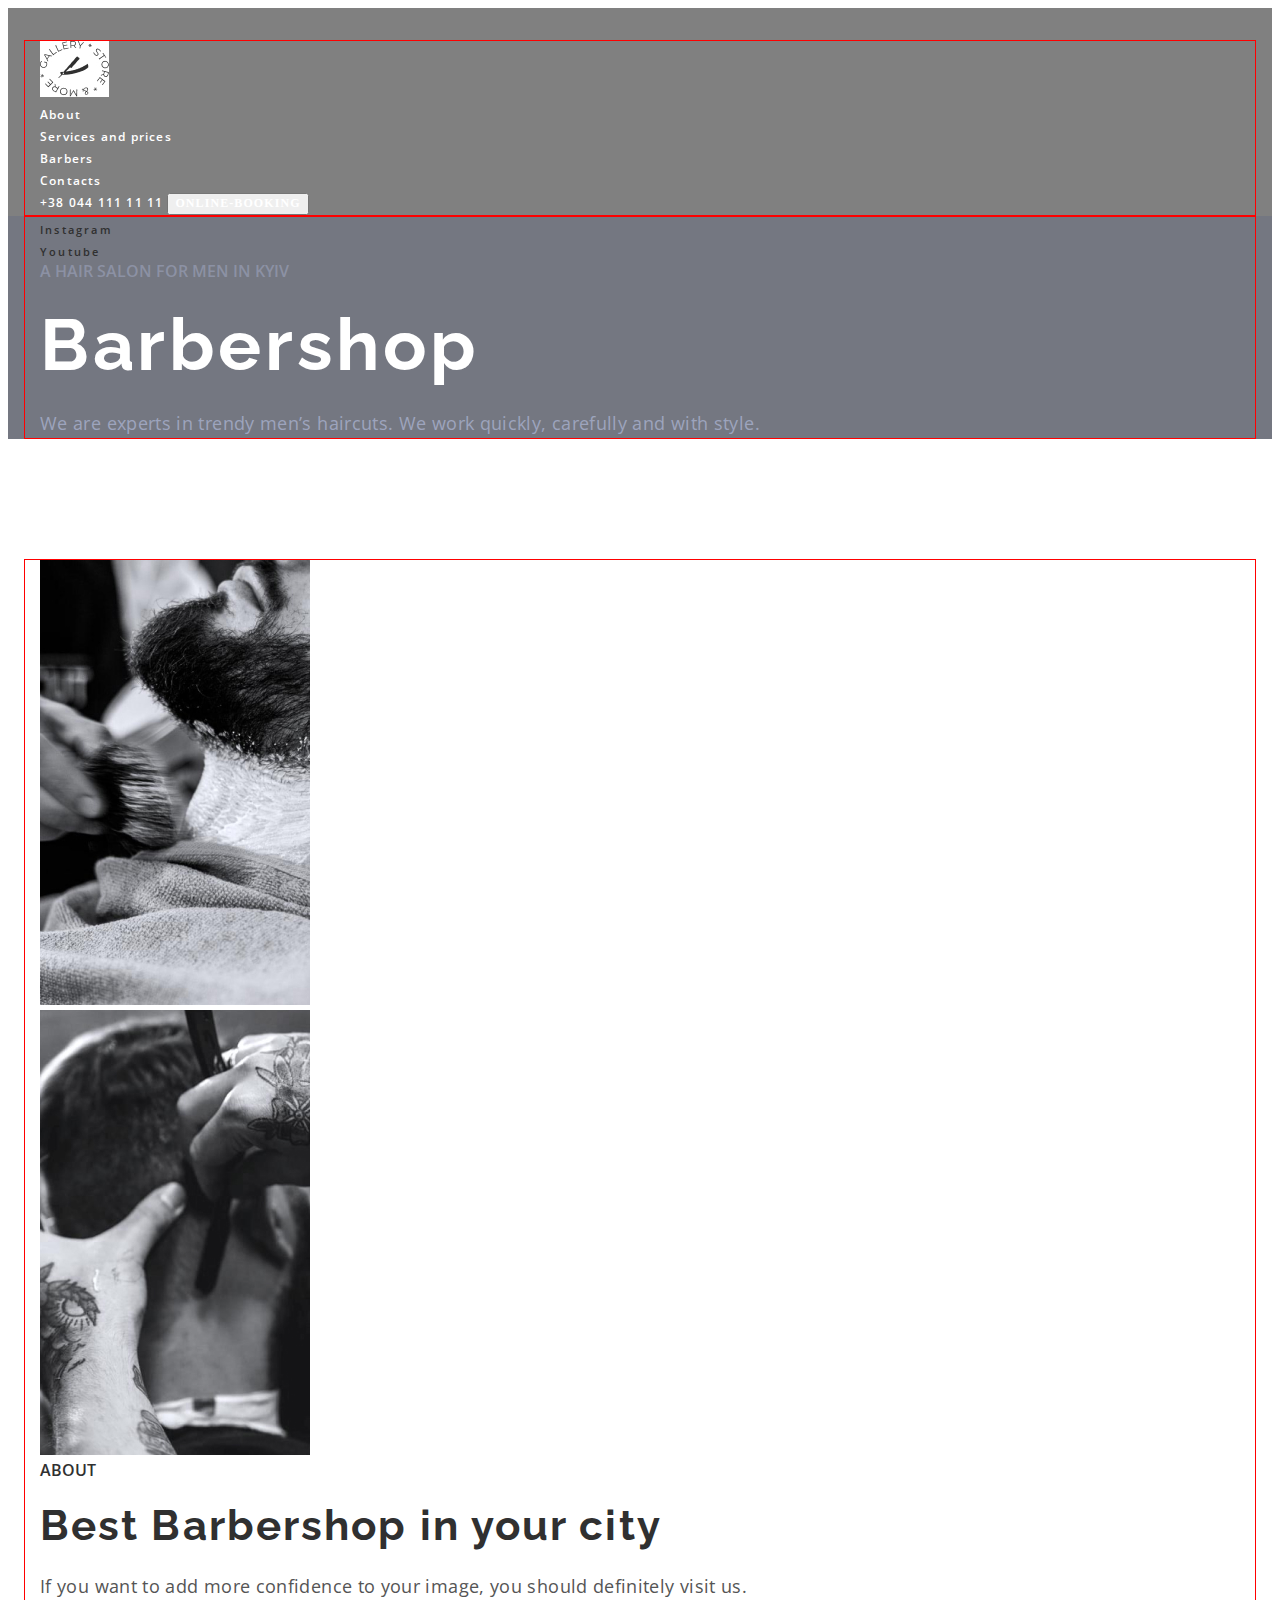
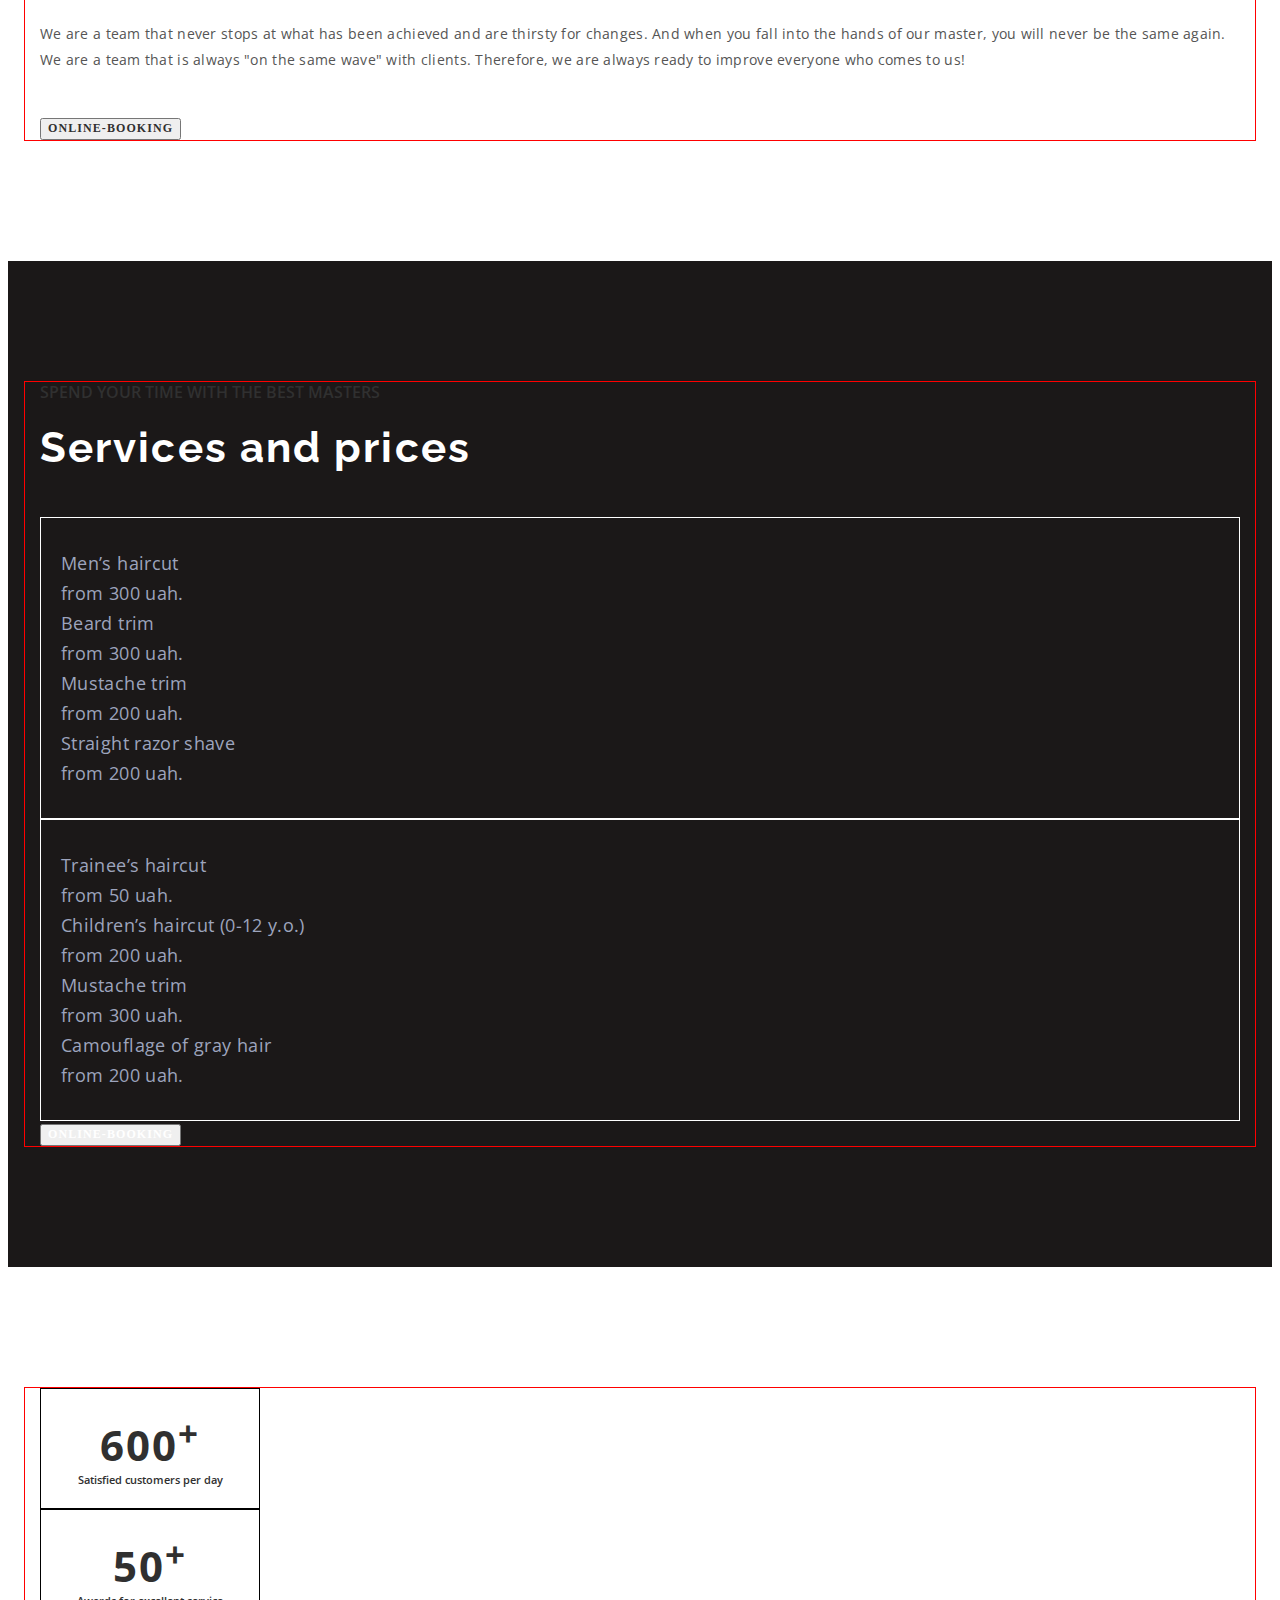
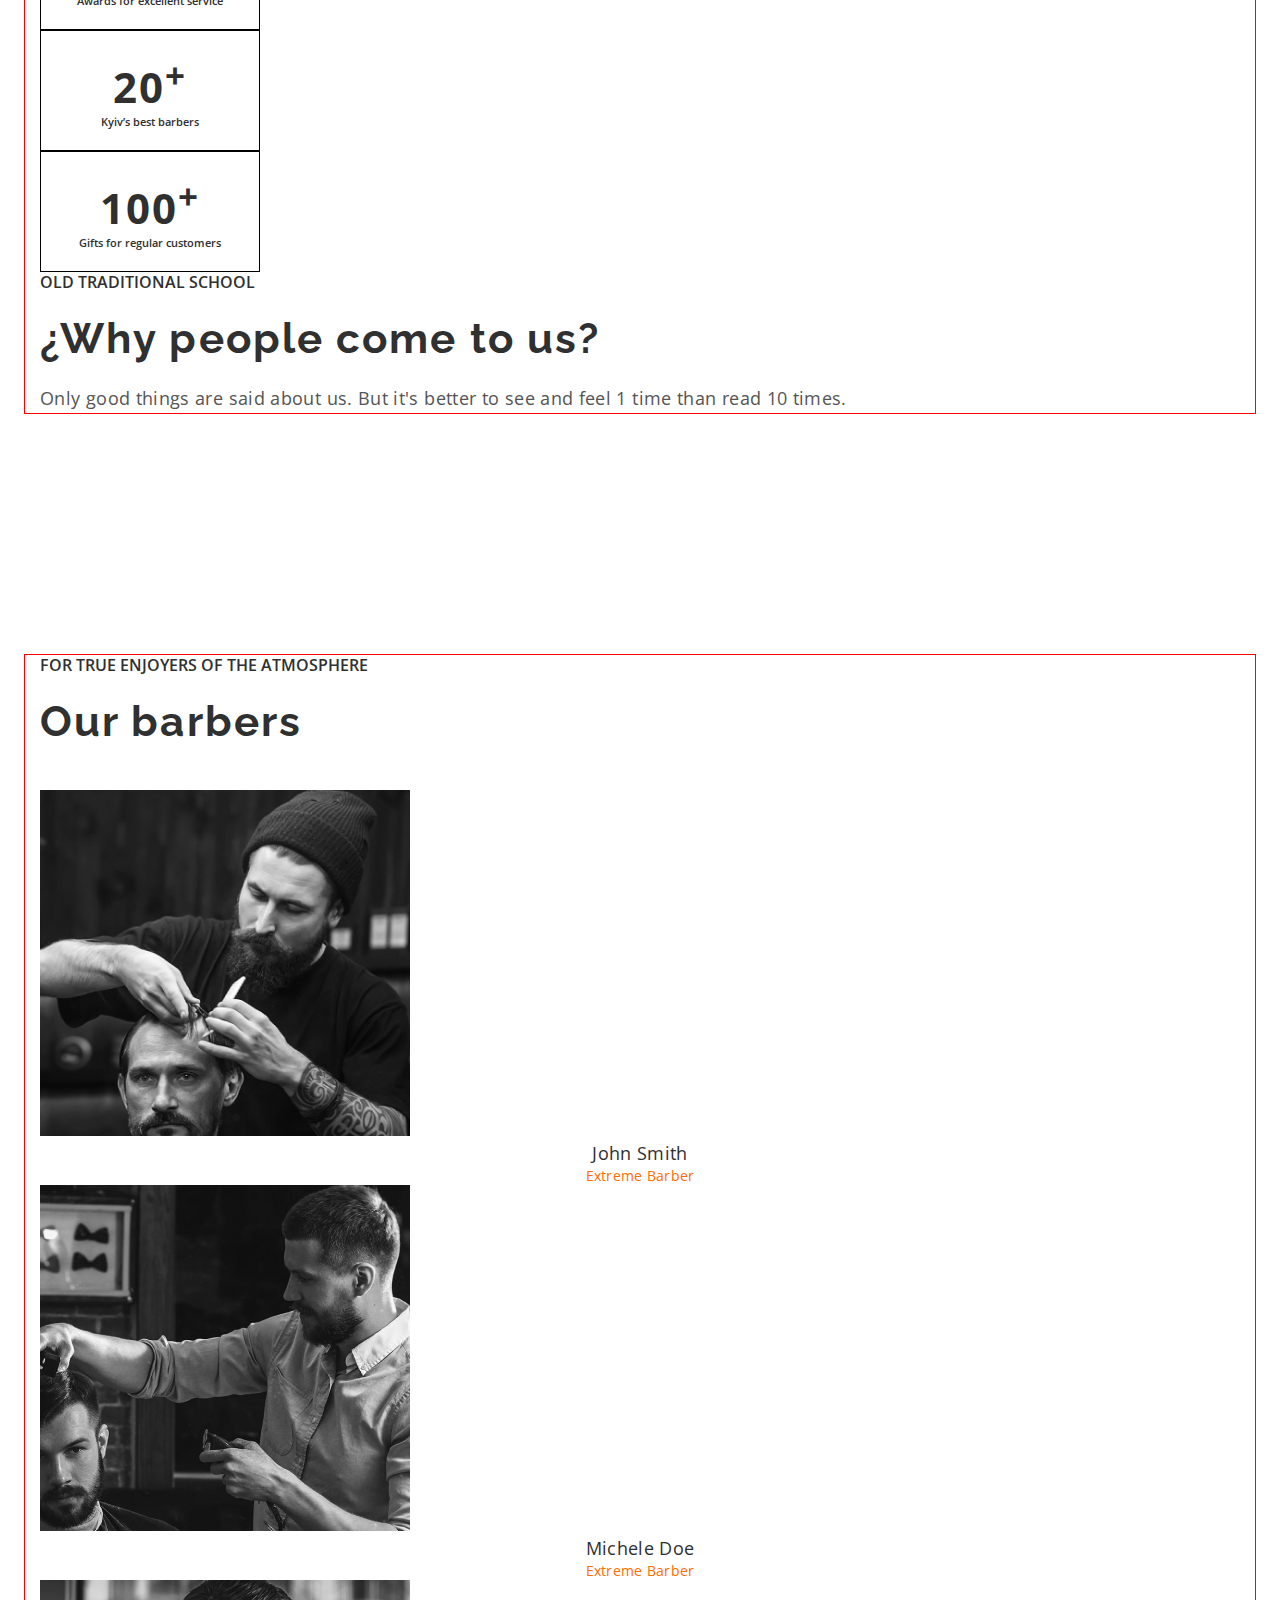
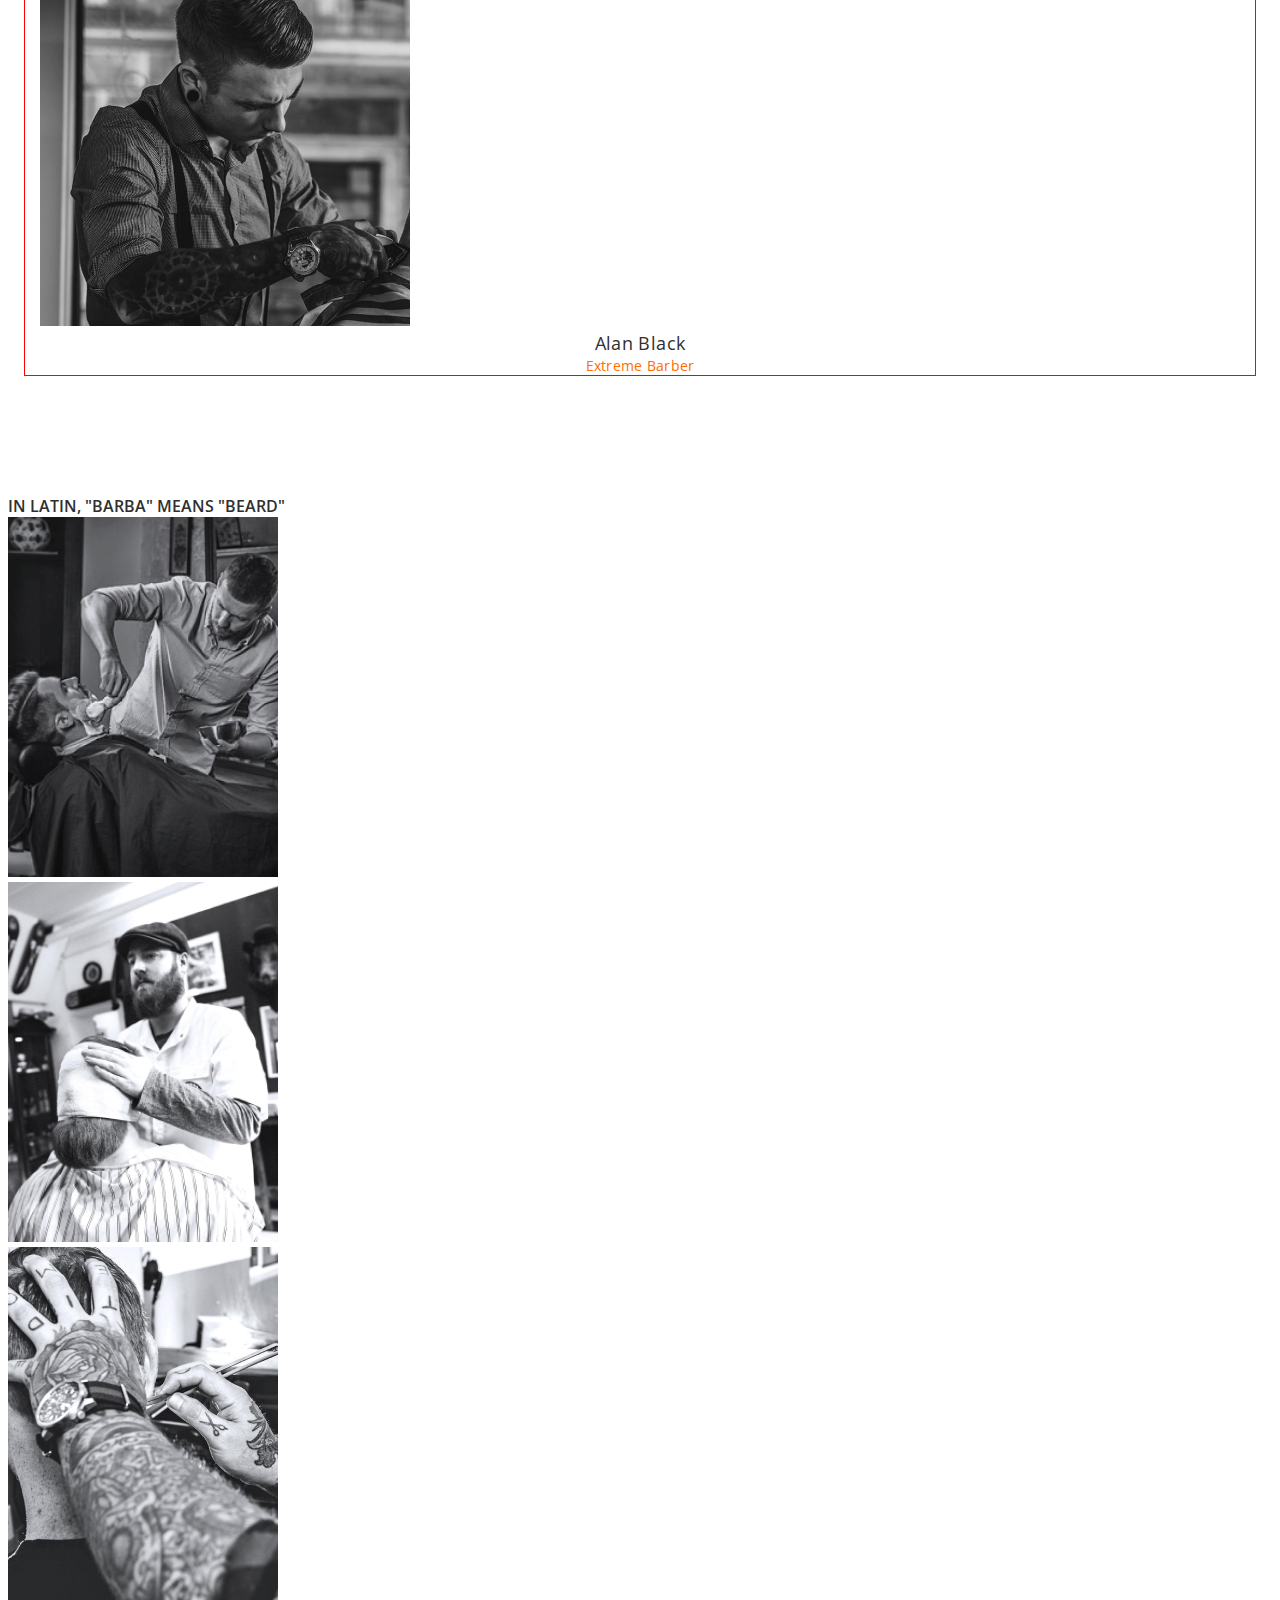
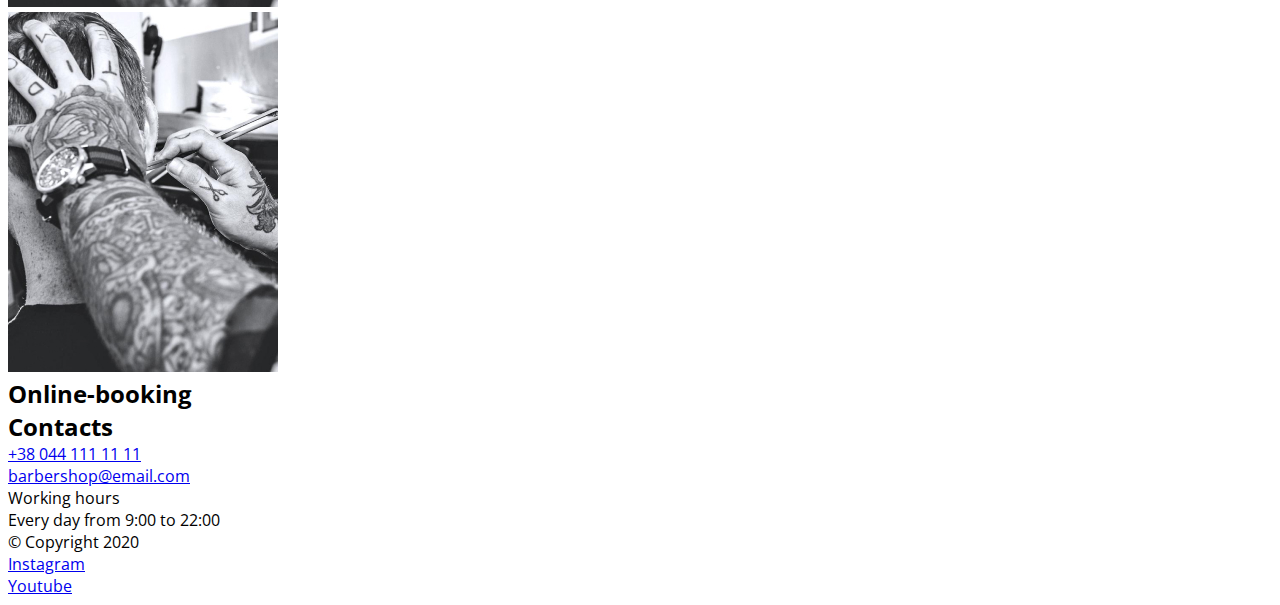
==== commit d3297b4e: "/" ====
--- a/index.html
+++ b/index.html
@@ -12,210 +12,228 @@
       href="https://fonts.googleapis.com/css2?family=Open+Sans:wght@400;600;700&family=Raleway:wght@700&display=swap"
       rel="stylesheet"
     />
-
+    <link
+      rel="stylesheet"
+      href="https://cdnjs.cloudflare.com/ajax/libs/modern-normalize/1.1.0/modern-normalize.min.css"
+      integrity="sha512-wpPYUAdjBVSE4KJnH1VR1HeZfpl1ub8YT/NKx4PuQ5NmX2tKuGu6U/JRp5y+Y8XG2tV+wKQpNHVUX03MfMFn9Q=="
+      crossorigin="anonymous"
+      referrerpolicy="no-referrer"
+    />
     <link rel="stylesheet" href="./styles.css" />
   </head>
   <body>
     <header class="header">
-      <nav class="header-navigation">
-        <a href="" class="header-logo">
-          <img src="./images/Vector.jpg" alt="site logo" />
-        </a>
-        <ul class="header-list list">
-          <li class="header-item">
-            <a class="header-link link" href="">About</a>
-          </li>
-          <li class="header-item">
-            <a class="header-link link" href="./portfolio1.html"
-              >Services and prices</a
-            >
-          </li>
-          <li class="header-item">
-            <a class="header-link link" href="#barbers">Barbers</a>
-          </li>
-          <li class="header-item">
-            <a class="header-link link" href="">Contacts</a>
-          </li>
-        </ul>
-      </nav>
-      <a class="header-tel link" href="Tel:+38 044 111 11 11"
-        >+38 044 111 11 11</a
-      >
-      <button class="header-btn btn" type="button">Online-booking</button>
+      <div class="container">
+        <nav class="header-navigation">
+          <a href="" class="header-logo">
+            <img src="./images/Logo.jpg" alt="site logo" />
+          </a>
+          <ul class="header-list list">
+            <li class="header-item">
+              <a class="header-link link" href="">About</a>
+            </li>
+            <li class="header-item">
+              <a class="header-link link" href="./portfolio1.html"
+                >Services and prices</a
+              >
+            </li>
+            <li class="header-item">
+              <a class="header-link link" href="#barbers">Barbers</a>
+            </li>
+            <li class="header-item">
+              <a class="header-link link" href="">Contacts</a>
+            </li>
+          </ul>
+        </nav>
+        <a class="header-tel link" href="Tel:+38 044 111 11 11"
+          >+38 044 111 11 11</a
+        >
+        <button class="header-btn btn" type="button">Online-booking</button>
+      </div>
     </header>
     <main>
       <section class="hero">
-        <ul class="hero-list list">
-          <li class="hero-item">
-            <a
-              class="hero-link link"
-              href=""
-              target="_blank"
-              rel="noopener noroferrer nofollow"
-            >
-              Instagram
-            </a>
-          </li>
-          <li class="hero-item">
-            <a
-              class="hero-link link"
-              href=""
-              target="_blank"
-              rel="noopener noroferrer nofollow"
-            >
-              Youtube
-            </a>
-          </li>
-        </ul>
-        <p class="hero-pre-title pre-title">A hair salon for men in Kyiv</p>
-        <h1 class="hero-title">Barbershop</h1>
-        <p class="hero-after-title">
-          We are experts in trendy men’s haircuts. We work quickly, carefully
-          and with style.
-        </p>
+        <div class="container">
+          <ul class="hero-list list">
+            <li class="hero-item">
+              <a
+                class="hero-link link"
+                href=""
+                target="_blank"
+                rel="noopener noroferrer nofollow"
+              >
+                Instagram
+              </a>
+            </li>
+            <li class="hero-item">
+              <a
+                class="hero-link link"
+                href=""
+                target="_blank"
+                rel="noopener noroferrer nofollow"
+              >
+                Youtube
+              </a>
+            </li>
+          </ul>
+          <p class="hero-pre-title pre-title">A hair salon for men in Kyiv</p>
+          <h1 class="hero-title">Barbershop</h1>
+          <p class="hero-after-title">
+            We are experts in trendy men’s haircuts. We work quickly, carefully
+            and with style.
+          </p>
+        </div>
       </section>
       <section class="about">
-        <ul class="about-list list">
-          <li class="about-item">
-            <img
-              src="./images/img_1.jpg"
-              alt="haircuts"
-              width="270"
-              height="445"
-            />
-          </li>
-          <li class="about-item">
-            <img
-              src="./images/img_2.jpg"
-              alt="haircuts"
-              width="270"
-              height="445"
-            />
-          </li>
-        </ul>
-        <p class="about-pre-title pre-title">About</p>
-        <h2 class="about-title title">Best Barbershop in your city</h2>
-        <p class="about-after-title">
-          If you want to add more confidence to your image, you should
-          definitely visit us.
-        </p>
-        <p class="about-text">
-          We are a team that never stops at what has been achieved and are
-          thirsty for changes. And when you fall into the hands of our master,
-          you will never be the same again. We are a team that is always "on the
-          same wave" with clients. Therefore, we are always ready to improve
-          everyone who comes to us!
-        </p>
+        <div class="container">
+          <ul class="about-list list">
+            <li class="about-item">
+              <img
+                src="./images/img_1.jpg"
+                alt="haircuts"
+                width="270"
+                height="445"
+              />
+            </li>
+            <li class="about-item">
+              <img
+                src="./images/img_2.jpg"
+                alt="haircuts"
+                width="270"
+                height="445"
+              />
+            </li>
+          </ul>
+          <p class="about-pre-title pre-title">About</p>
+          <h2 class="about-title title">Best Barbershop in your city</h2>
+          <p class="about-after-title">
+            If you want to add more confidence to your image, you should
+            definitely visit us.
+          </p>
+          <p class="about-text">
+            We are a team that never stops at what has been achieved and are
+            thirsty for changes. And when you fall into the hands of our master,
+            you will never be the same again. We are a team that is always "on
+            the same wave" with clients. Therefore, we are always ready to
+            improve everyone who comes to us!
+          </p>
 
-        <button class="about-btn btn" type="button">Online-booking</button>
+          <button class="about-btn btn" type="button">Online-booking</button>
+        </div>
       </section>
       <section class="prices">
-        <p class="prices-pre-title pre-title">
-          Spend your time with the best masters
-        </p>
-        <h2 class="prices-title title">Services and prices</h2>
-        <ul class="prices-list list">
-          <li class="prices-item">
-            <p class="prices-item-text">Men’s haircut</p>
-            <p class="prices-item-text">from 300 uah.</p>
-          </li>
-          <li class="prices-item">
-            <p class="prices-item-text">Beard trim</p>
-            <p class="prices-item-text">from 300 uah.</p>
-          </li>
-          <li class="prices-item">
-            <p class="prices-item-text">Mustache trim</p>
-            <p class="prices-item-text">from 200 uah.</p>
-          </li>
-          <li class="prices-item">
-            <p class="prices-item-text">Straight razor shave</p>
-            <p class="prices-item-text">from 200 uah.</p>
-          </li>
-        </ul>
-        <ul class="prices-list list">
-          <li class="prices-item">
-            <p class="prices-item-text">Trainee’s haircut</p>
-            <p class="prices-item-text">from 50 uah.</p>
-          </li>
-          <li class="prices-item">
-            <p class="prices-item-text">Children’s haircut (0-12 y.o.)</p>
-            <p class="prices-item-text">from 200 uah.</p>
-          </li>
-          <li class="prices-item">
-            <p class="prices-item-text">Mustache trim</p>
-            <p class="prices-item-text">from 300 uah.</p>
-          </li>
-          <li class="prices-item">
-            <p class="prices-item-text">Camouflage of gray hair</p>
-            <p class="prices-item-text">from 200 uah.</p>
-          </li>
-        </ul>
+        <div class="container">
+          <p class="prices-pre-title pre-title">
+            Spend your time with the best masters
+          </p>
+          <h2 class="prices-title title">Services and prices</h2>
+          <ul class="prices-list list">
+            <li class="prices-item">
+              <p class="prices-item-text">Men’s haircut</p>
+              <p class="prices-item-text">from 300 uah.</p>
+            </li>
+            <li class="prices-item">
+              <p class="prices-item-text">Beard trim</p>
+              <p class="prices-item-text">from 300 uah.</p>
+            </li>
+            <li class="prices-item">
+              <p class="prices-item-text">Mustache trim</p>
+              <p class="prices-item-text">from 200 uah.</p>
+            </li>
+            <li class="prices-item">
+              <p class="prices-item-text">Straight razor shave</p>
+              <p class="prices-item-text">from 200 uah.</p>
+            </li>
+          </ul>
+          <ul class="prices-list list">
+            <li class="prices-item">
+              <p class="prices-item-text">Trainee’s haircut</p>
+              <p class="prices-item-text">from 50 uah.</p>
+            </li>
+            <li class="prices-item">
+              <p class="prices-item-text">Children’s haircut (0-12 y.o.)</p>
+              <p class="prices-item-text">from 200 uah.</p>
+            </li>
+            <li class="prices-item">
+              <p class="prices-item-text">Mustache trim</p>
+              <p class="prices-item-text">from 300 uah.</p>
+            </li>
+            <li class="prices-item">
+              <p class="prices-item-text">Camouflage of gray hair</p>
+              <p class="prices-item-text">from 200 uah.</p>
+            </li>
+          </ul>
 
-        <button class="prices-btn btn" type="button">Online-booking</button>
+          <button class="prices-btn btn" type="button">Online-booking</button>
+        </div>
       </section>
       <section class="benefits">
-        <ul class="benefits-list list">
-          <li class="benefits-item">
-            <span>600<sup>+</sup></span>
-            <p class="benefits-item-text">Satisfied customers per day</p>
-          </li>
-          <li class="benefits-item">
-            <span>50<sup>+</sup></span>
-            <p class="benefits-item-text">Awards for excellent service</p>
-          </li>
-          <li class="benefits-item">
-            <span>20<sup>+</sup></span>
-            <p class="benefits-item-text">Kyiv’s best barbers</p>
-          </li>
-          <li class="benefits-item">
-            <span>100<sup>+</sup></span>
-            <p class="benefits-item-text">Gifts for regular customers</p>
-          </li>
-        </ul>
-        <p class="benefits-pre-title pre-title">Old traditional school</p>
-        <h2 class="benefits-title title">¿Why people come to us?</h2>
-        <p class="benefits-after-title">
-          Only good things are said about us. But it's better to see and feel 1
-          time than read 10 times.
-        </p>
+        <div class="container">
+          <ul class="benefits-list list">
+            <li class="benefits-item">
+              <span>600<sup>+</sup></span>
+              <p class="benefits-item-text">Satisfied customers per day</p>
+            </li>
+            <li class="benefits-item">
+              <span>50<sup>+</sup></span>
+              <p class="benefits-item-text">Awards for excellent service</p>
+            </li>
+            <li class="benefits-item">
+              <span>20<sup>+</sup></span>
+              <p class="benefits-item-text">Kyiv’s best barbers</p>
+            </li>
+            <li class="benefits-item">
+              <span>100<sup>+</sup></span>
+              <p class="benefits-item-text">Gifts for regular customers</p>
+            </li>
+          </ul>
+          <p class="benefits-pre-title pre-title">Old traditional school</p>
+          <h2 class="benefits-title title">¿Why people come to us?</h2>
+          <p class="benefits-after-title">
+            Only good things are said about us. But it's better to see and feel
+            1 time than read 10 times.
+          </p>
+        </div>
       </section>
       <section class="barbers" id="barbers">
-        <p class="barbers-pre-title pre-title">
-          For true enjoyers of the atmosphere
-        </p>
-        <h2 class="barbers-title title">Our barbers</h2>
-        <ul class="barbers-list list">
-          <li class="barbers-item">
-            <img
-              src="./images/img3.jpg"
-              alt="barber"
-              width="370"
-              height="346"
-            />
-            <h3 class="barbers-item-title">John Smith</h3>
-            <p class="barbers-item-text">Extreme Barber</p>
-          </li>
-          <li class="barbers-item">
-            <img
-              src="./images/img2.jpg"
-              alt="barber"
-              width="370"
-              height="346"
-            />
-            <h3 class="barbers-item-title">Michele Doe</h3>
-            <p class="barbers-item-text">Extreme Barber</p>
-          </li>
-          <li class="barbers-item">
-            <img
-              src="./images/img1_(1).jpg"
-              alt="barber"
-              width="370"
-              height="346"
-            />
-            <h3 class="barbers-item-title">Alan Black</h3>
-            <p class="barbers-item-text">Extreme Barber</p>
-          </li>
-        </ul>
+        <div class="container">
+          <p class="barbers-pre-title pre-title">
+            For true enjoyers of the atmosphere
+          </p>
+          <h2 class="barbers-title title">Our barbers</h2>
+          <ul class="barbers-list list">
+            <li class="barbers-item">
+              <img
+                src="./images/img3.jpg"
+                alt="barber"
+                width="370"
+                height="346"
+              />
+              <h3 class="barbers-item-title">John Smith</h3>
+              <p class="barbers-item-text">Extreme Barber</p>
+            </li>
+            <li class="barbers-item">
+              <img
+                src="./images/img2.jpg"
+                alt="barber"
+                width="370"
+                height="346"
+              />
+              <h3 class="barbers-item-title">Michele Doe</h3>
+              <p class="barbers-item-text">Extreme Barber</p>
+            </li>
+            <li class="barbers-item">
+              <img
+                src="./images/img1_(1).jpg"
+                alt="barber"
+                width="370"
+                height="346"
+              />
+              <h3 class="barbers-item-title">Alan Black</h3>
+              <p class="barbers-item-text">Extreme Barber</p>
+            </li>
+          </ul>
+        </div>
       </section>
       <section class="gallery">
         <p class="gallery-pre-title pre-title">
--- a/styles.css
+++ b/styles.css
@@ -7,8 +7,37 @@
   --accent-color: #ff6c00;
 }
 
+p,
+h1,
+h2,
+h3,
+h4,
+h5,
+h6 {
+  margin: 0;
+}
+ul {
+  margin: 0;
+  padding-left: 0;
+}
+button {
+  cursor: pointer;
+}
+
+address {
+  font-style: normal;
+}
+
 body {
   font-family: "Open Sans", sans-serif;
+}
+.container {
+  width: 100%;
+  max-width: 1200px;
+  padding-left: 15px;
+  padding-right: 15px;
+  margin: 0 auto;
+  border: 1px solid red;
 }
 
 .link {
@@ -59,6 +88,7 @@
 
 .header {
   background-color: gray;
+  padding-top: 32px;
 }
 
 .header-navigation {
@@ -125,6 +155,7 @@
 
 .hero-pre-title {
   color: rgba(157, 164, 189, 0.6);
+  margin-bottom: 20px;
 }
 
 .hero-title {
@@ -133,6 +164,7 @@
   line-height: 1.18;
   letter-spacing: 0.05em;
   color: var(--main-title-color);
+  margin-bottom: 20px;
 }
 
 .hero-after-title {
@@ -145,28 +177,34 @@
 /*----about----*/
 
 .about {
+  padding-top: 120px;
+  padding-bottom: 120px;
 }
 .about-list {
 }
 .about-item {
 }
 .about-pre-title {
+  margin-bottom: 20px;
   color: #303030;
 }
 .about-title {
   color: var(--second-title-color);
+  margin-bottom: 20px;
 }
 .about-after-title {
   font-size: 18px;
   line-height: 1.67;
   letter-spacing: 0.02em;
   color: #555555;
+  margin-bottom: 20px;
 }
 .about-text {
   font-size: 14px;
   line-height: 1.86;
   letter-spacing: 0.02em;
   color: #555555;
+  margin-bottom: 42px;
 }
 
 .about-btn {
@@ -175,14 +213,20 @@
 
 .prices {
   background-color: #1b1818;
+  padding-top: 120px;
+  padding-bottom: 120px;
 }
 .prices-pre-title {
   color: #303030;
+  margin-bottom: 20px;
 }
 .prices-title {
   color: var(--main-title-color);
+  margin-bottom: 44px;
 }
 .prices-list {
+  border: 1px solid #fff;
+  padding: 30px 20px;
 }
 .prices-item {
 }
@@ -198,15 +242,24 @@
 
 /*--benefits--*/
 .benefits {
+  padding-top: 120px;
+  padding-bottom: 120px;
 }
 .benefits-list {
 }
-
 .benefits-item {
+  width: 170px;
+  height: 133;
+  padding: 20px 24px;
+  border: 1px solid #000;
+}
+
+.benefits-item > span {
   font-weight: 700;
   font-size: 42px;
   line-height: calc(57 / 42);
   text-align: center;
+  display: block;
   letter-spacing: 0.05em;
   color: #303030;
 }
@@ -220,9 +273,11 @@
 }
 .benefits-pre-title {
   color: #303030;
+  margin-bottom: 20px;
 }
 .benefits-title {
   color: #303030;
+  margin-bottom: 20px;
 }
 .benefits-after-title {
   font-size: 18px;
@@ -234,14 +289,17 @@
 /*----barbers----*/
 
 .barbers {
-}
-#barbers {
-}
+  padding-top: 120px;
+  padding-bottom: 120px;
+}
+
 .barbers-pre-title {
   color: #303030;
+  margin-bottom: 20px;
 }
 .barbers-title {
   color: var(--second-title-color);
+  margin-bottom: 44px;
 }
 .barbers-list {
 }
--- a/styles.css
+++ b/styles.css
@@ -7,8 +7,37 @@
   --accent-color: #ff6c00;
 }
 
+p,
+h1,
+h2,
+h3,
+h4,
+h5,
+h6 {
+  margin: 0;
+}
+ul {
+  margin: 0;
+  padding-left: 0;
+}
+button {
+  cursor: pointer;
+}
+
+address {
+  font-style: normal;
+}
+
 body {
   font-family: "Open Sans", sans-serif;
+}
+.container {
+  width: 100%;
+  max-width: 1200px;
+  padding-left: 15px;
+  padding-right: 15px;
+  margin: 0 auto;
+  border: 1px solid red;
 }
 
 .link {
@@ -59,6 +88,7 @@
 
 .header {
   background-color: gray;
+  padding-top: 32px;
 }
 
 .header-navigation {
@@ -125,6 +155,7 @@
 
 .hero-pre-title {
   color: rgba(157, 164, 189, 0.6);
+  margin-bottom: 20px;
 }
 
 .hero-title {
@@ -133,6 +164,7 @@
   line-height: 1.18;
   letter-spacing: 0.05em;
   color: var(--main-title-color);
+  margin-bottom: 20px;
 }
 
 .hero-after-title {
@@ -145,28 +177,34 @@
 /*----about----*/
 
 .about {
+  padding-top: 120px;
+  padding-bottom: 120px;
 }
 .about-list {
 }
 .about-item {
 }
 .about-pre-title {
+  margin-bottom: 20px;
   color: #303030;
 }
 .about-title {
   color: var(--second-title-color);
+  margin-bottom: 20px;
 }
 .about-after-title {
   font-size: 18px;
   line-height: 1.67;
   letter-spacing: 0.02em;
   color: #555555;
+  margin-bottom: 20px;
 }
 .about-text {
   font-size: 14px;
   line-height: 1.86;
   letter-spacing: 0.02em;
   color: #555555;
+  margin-bottom: 42px;
 }
 
 .about-btn {
@@ -175,14 +213,20 @@
 
 .prices {
   background-color: #1b1818;
+  padding-top: 120px;
+  padding-bottom: 120px;
 }
 .prices-pre-title {
   color: #303030;
+  margin-bottom: 20px;
 }
 .prices-title {
   color: var(--main-title-color);
+  margin-bottom: 44px;
 }
 .prices-list {
+  border: 1px solid #fff;
+  padding: 30px 20px;
 }
 .prices-item {
 }
@@ -198,15 +242,24 @@
 
 /*--benefits--*/
 .benefits {
+  padding-top: 120px;
+  padding-bottom: 120px;
 }
 .benefits-list {
 }
-
 .benefits-item {
+  width: 170px;
+  height: 133;
+  padding: 20px 24px;
+  border: 1px solid #000;
+}
+
+.benefits-item > span {
   font-weight: 700;
   font-size: 42px;
   line-height: calc(57 / 42);
   text-align: center;
+  display: block;
   letter-spacing: 0.05em;
   color: #303030;
 }
@@ -220,9 +273,11 @@
 }
 .benefits-pre-title {
   color: #303030;
+  margin-bottom: 20px;
 }
 .benefits-title {
   color: #303030;
+  margin-bottom: 20px;
 }
 .benefits-after-title {
   font-size: 18px;
@@ -234,14 +289,17 @@
 /*----barbers----*/
 
 .barbers {
-}
-#barbers {
-}
+  padding-top: 120px;
+  padding-bottom: 120px;
+}
+
 .barbers-pre-title {
   color: #303030;
+  margin-bottom: 20px;
 }
 .barbers-title {
   color: var(--second-title-color);
+  margin-bottom: 44px;
 }
 .barbers-list {
 }
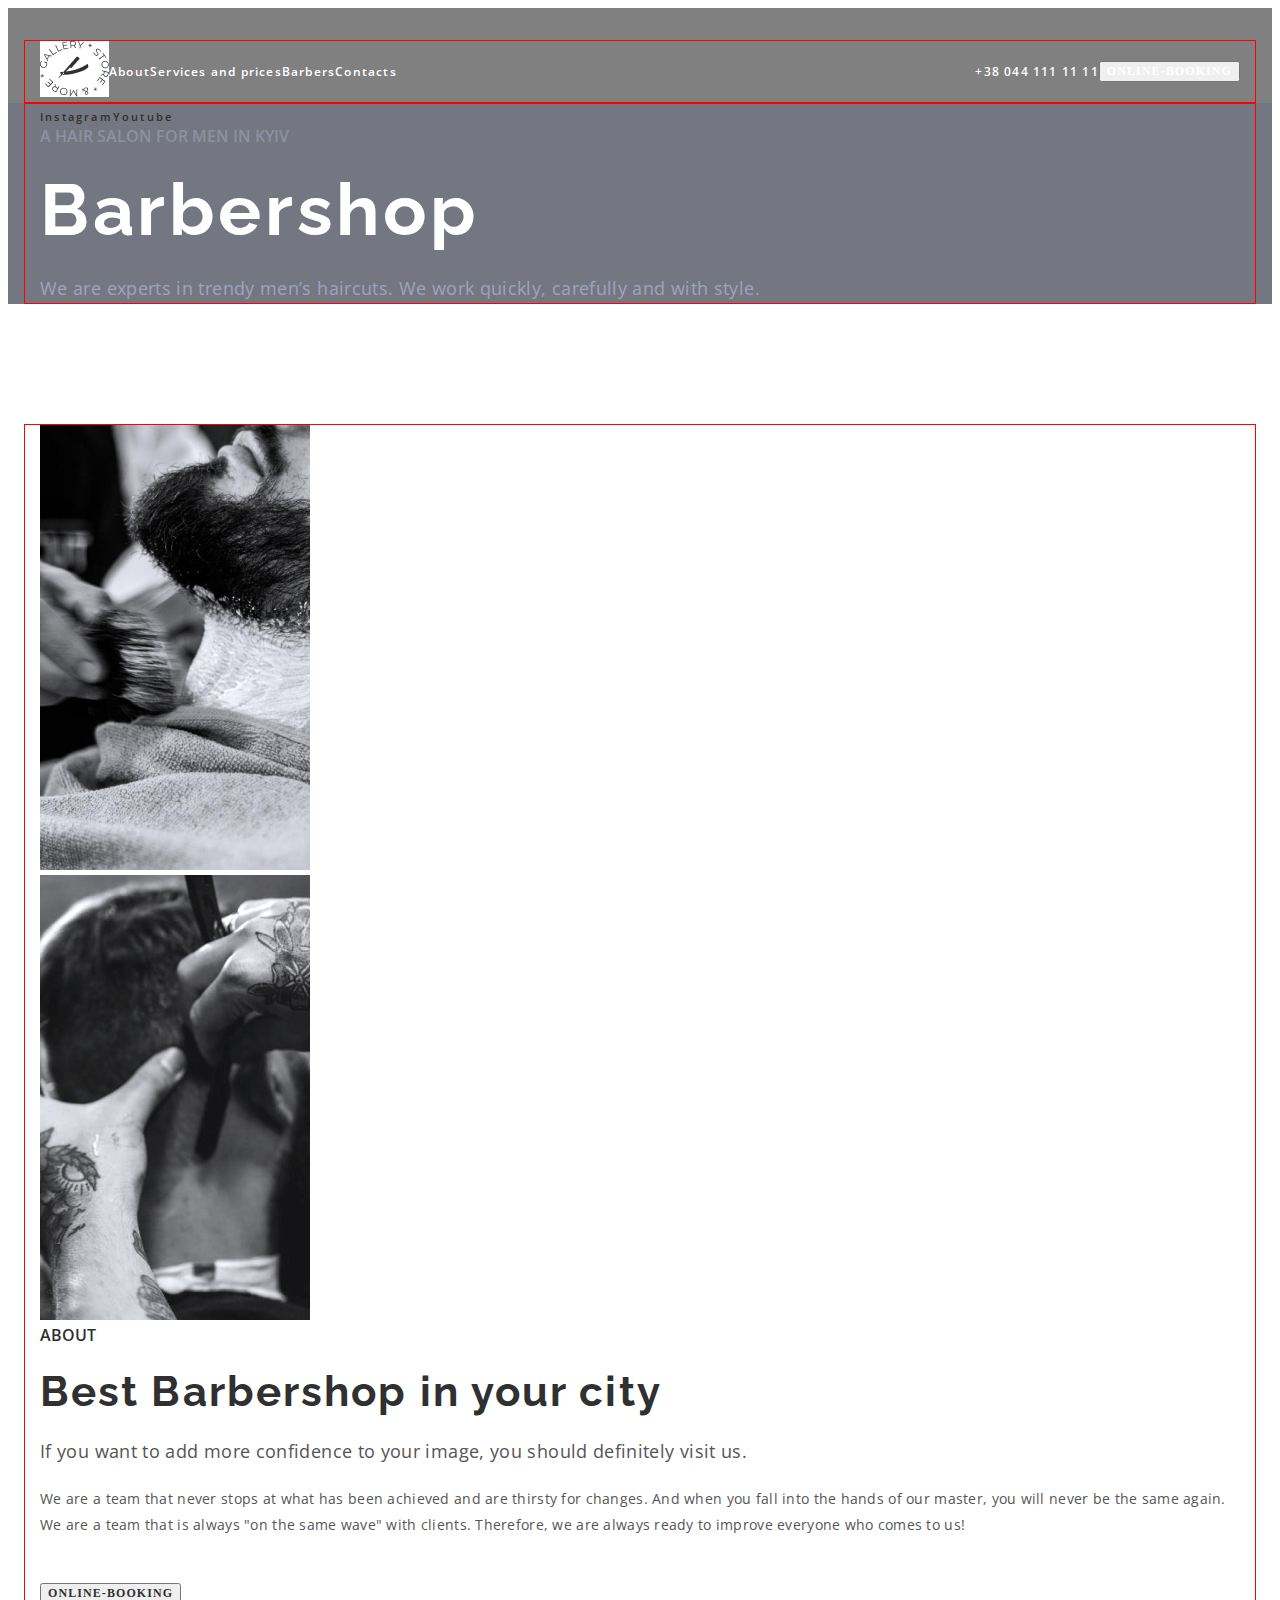
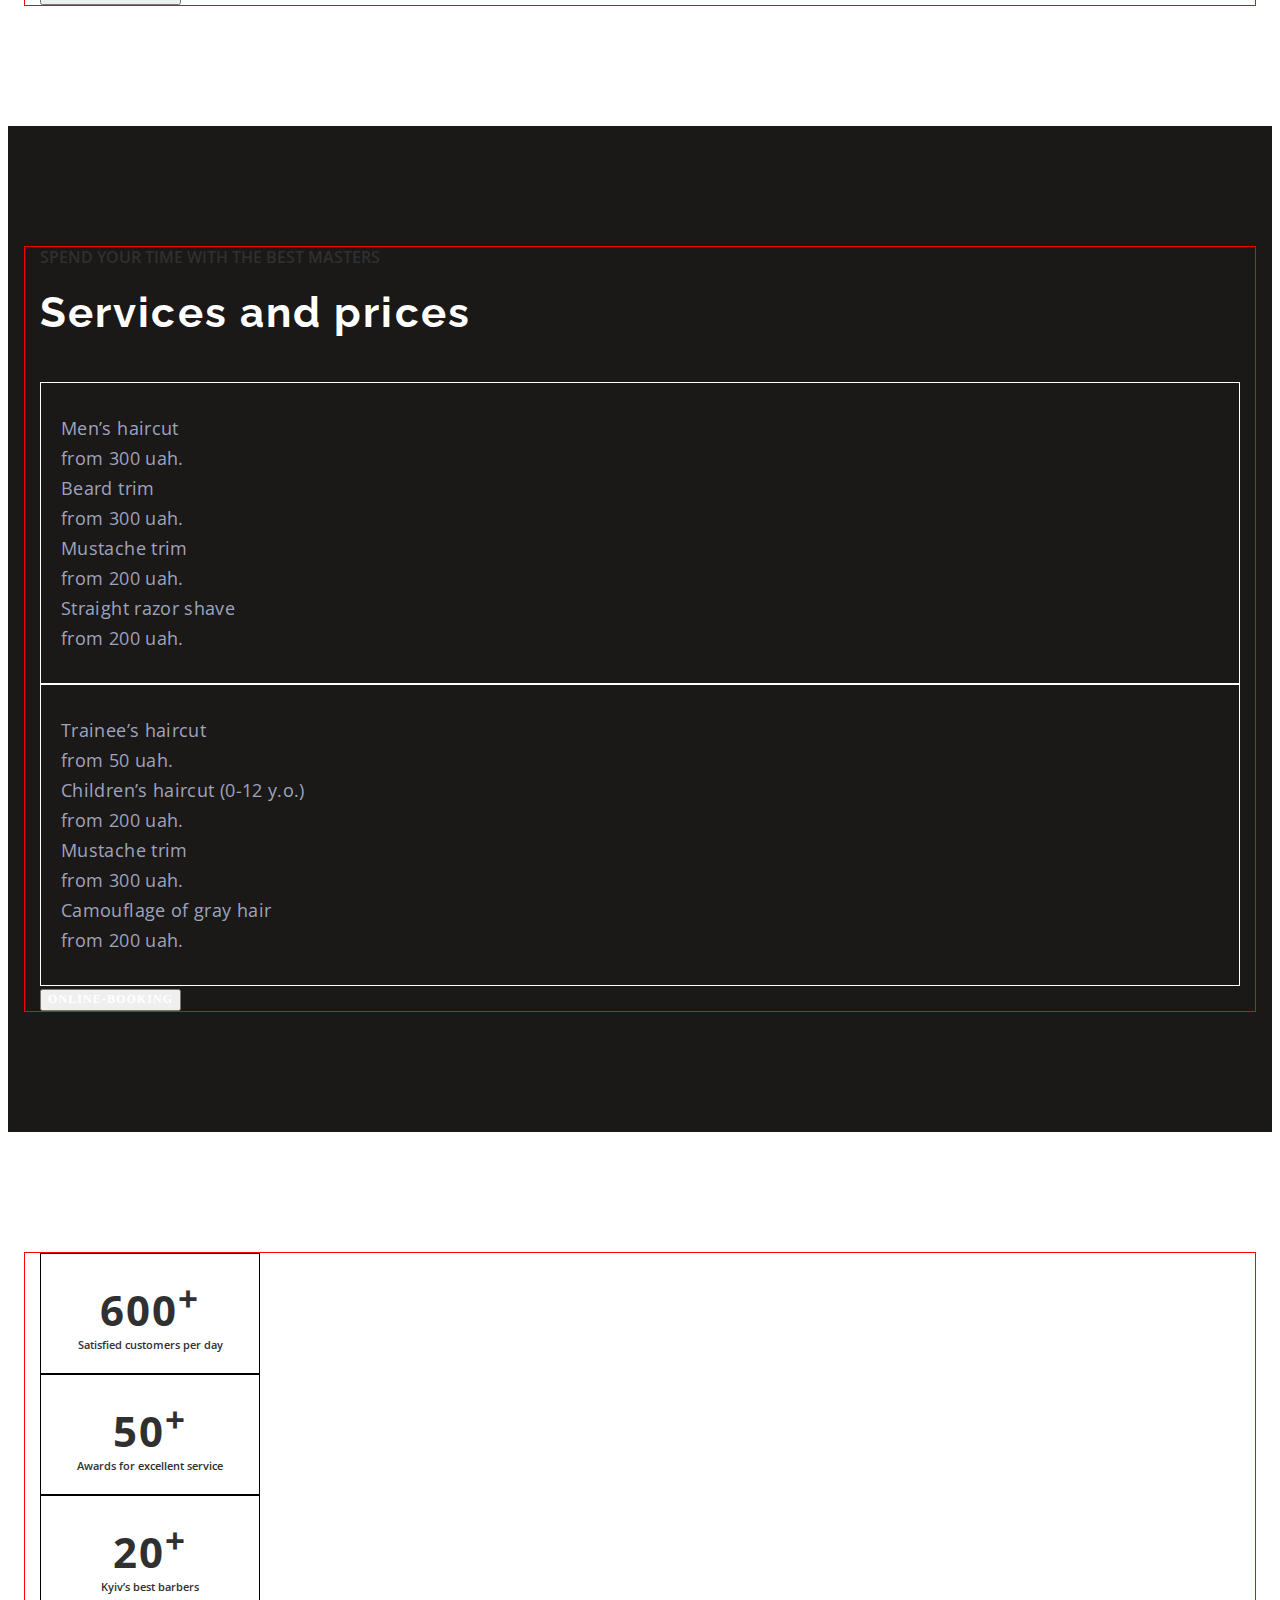
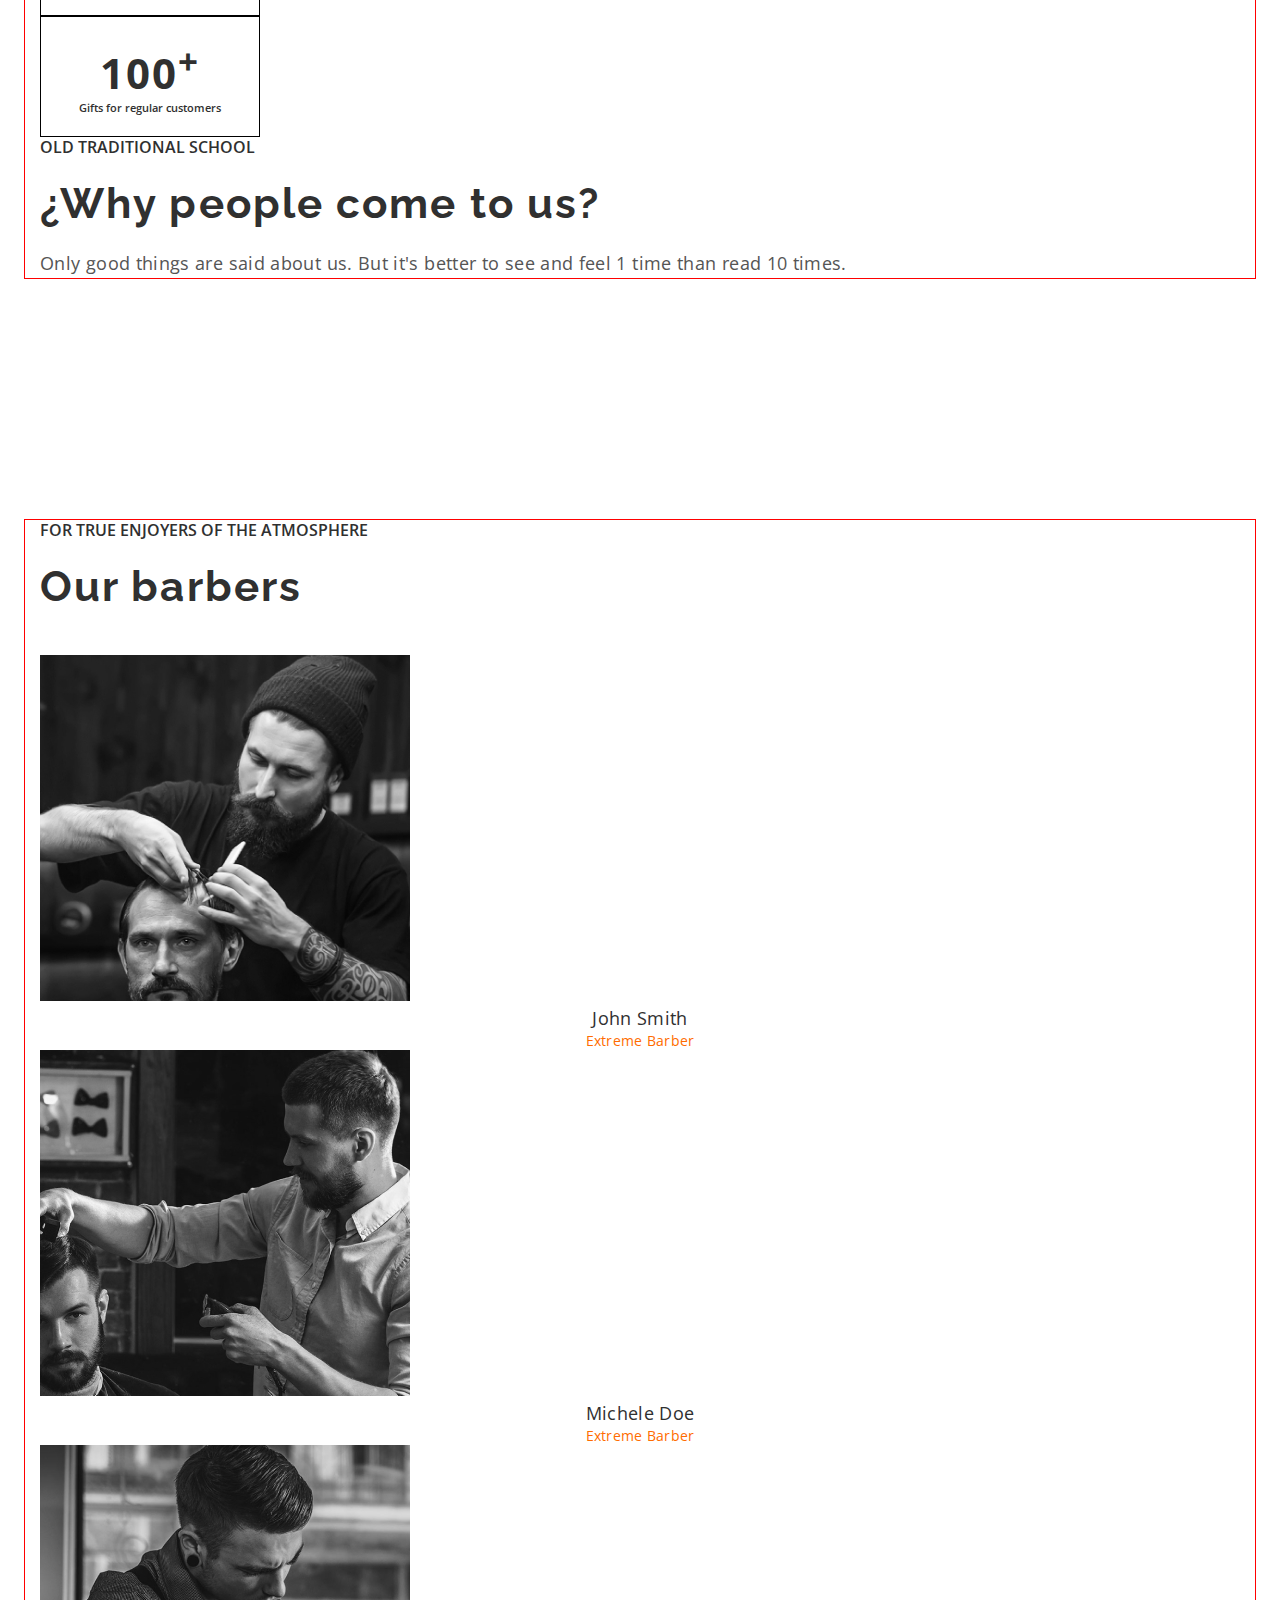
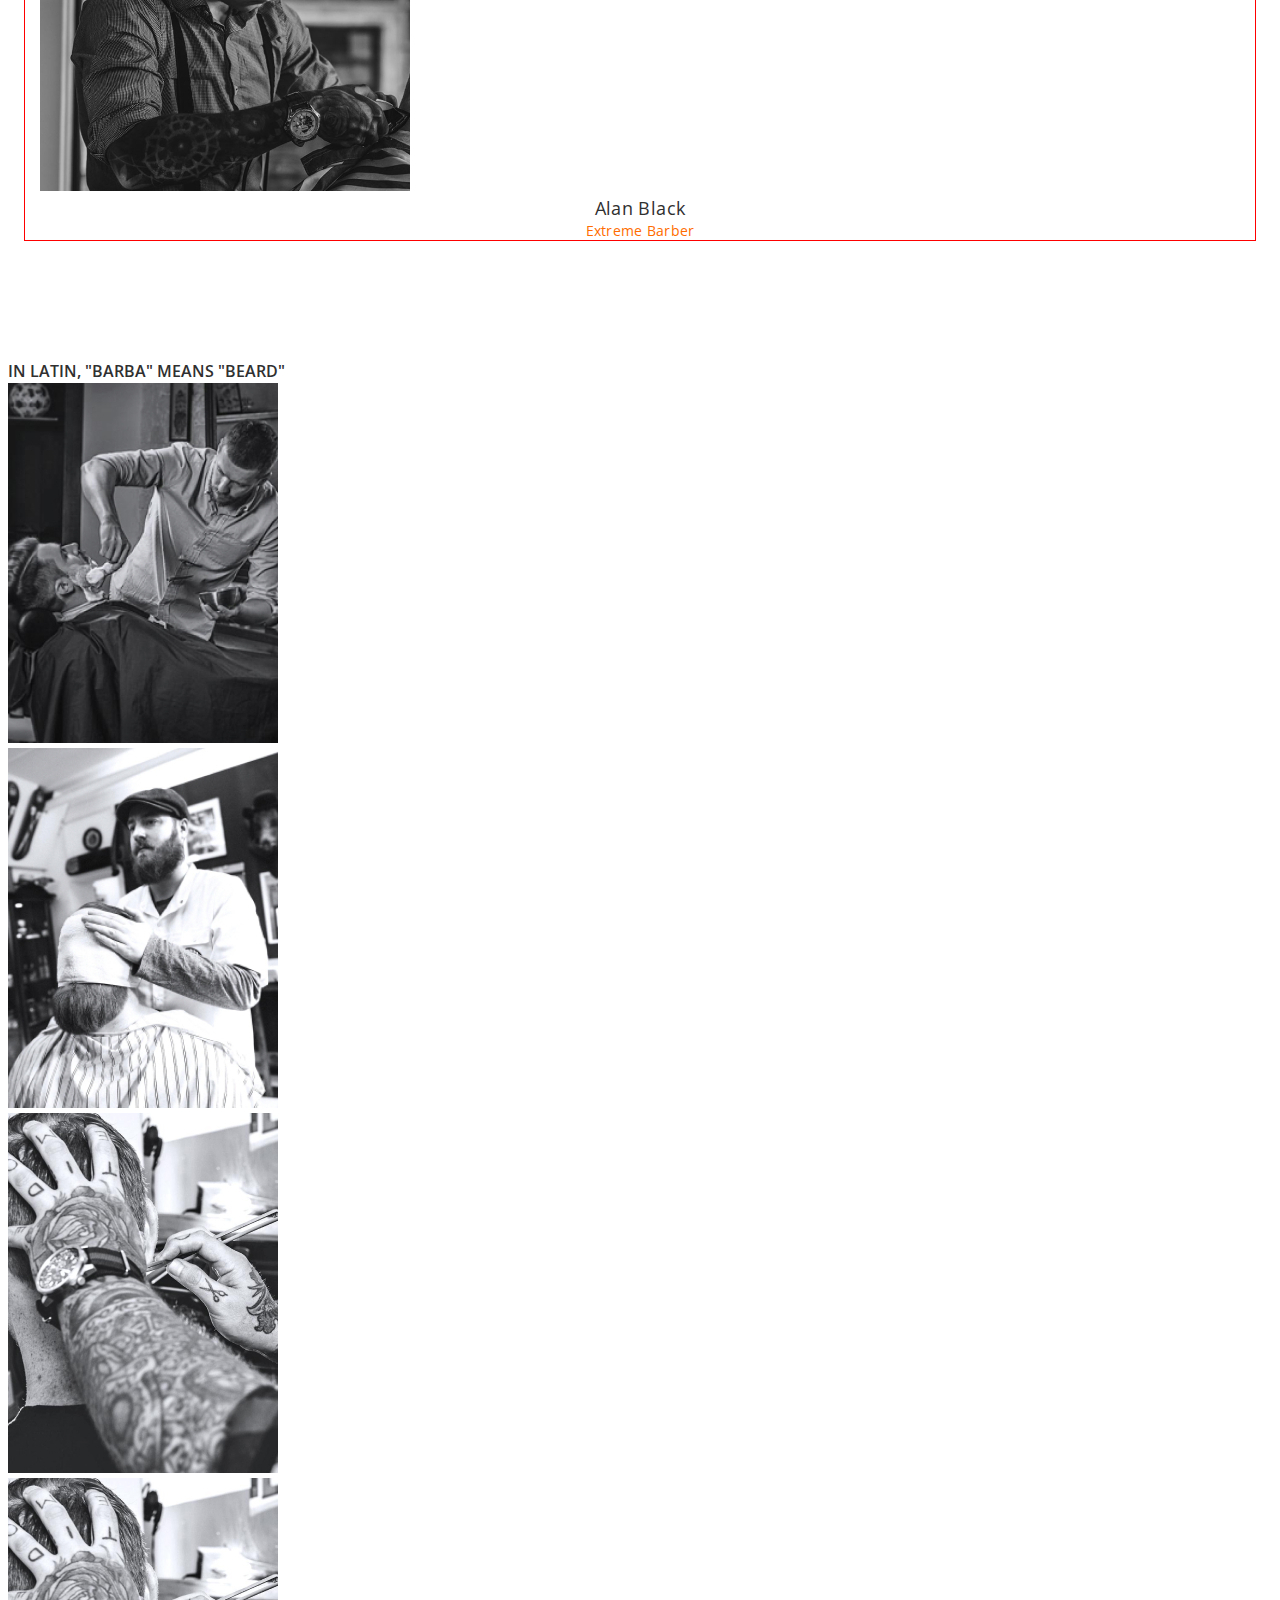
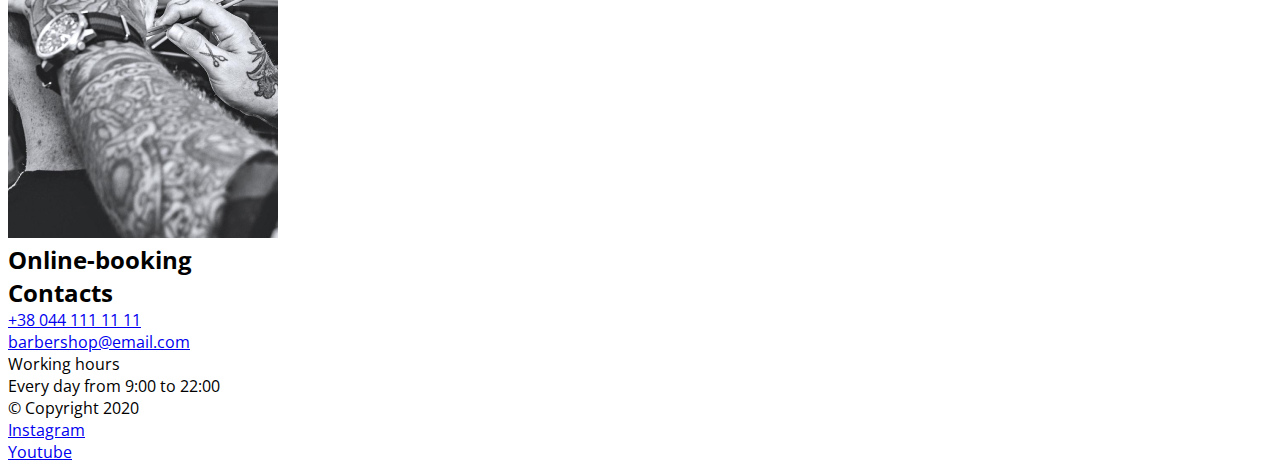
==== commit b4be0e46: "/" ====
--- a/index.html
+++ b/index.html
@@ -23,7 +23,7 @@
   </head>
   <body>
     <header class="header">
-      <div class="container">
+      <div class="container header-container">
         <nav class="header-navigation">
           <a href="" class="header-logo">
             <img src="./images/Logo.jpg" alt="site logo" />
--- a/styles.css
+++ b/styles.css
@@ -90,14 +90,22 @@
   background-color: gray;
   padding-top: 32px;
 }
+.header-container {
+  display: flex;
+  align-items: center;
+}
 
 .header-navigation {
+  display: flex;
+  align-items: center;
+  margin-right: auto;
 }
 
 .header-logo {
 }
 
 .header-list {
+  display: flex;
 }
 
 .header-link {
@@ -114,6 +122,7 @@
 }
 
 .header-item {
+  display: flex;
 }
 
 .header-tel {
@@ -136,6 +145,7 @@
 }
 
 .hero-list {
+  display: flex;
 }
 
 .hero-item {
--- a/styles.css
+++ b/styles.css
@@ -90,14 +90,22 @@
   background-color: gray;
   padding-top: 32px;
 }
+.header-container {
+  display: flex;
+  align-items: center;
+}
 
 .header-navigation {
+  display: flex;
+  align-items: center;
+  margin-right: auto;
 }
 
 .header-logo {
 }
 
 .header-list {
+  display: flex;
 }
 
 .header-link {
@@ -114,6 +122,7 @@
 }
 
 .header-item {
+  display: flex;
 }
 
 .header-tel {
@@ -136,6 +145,7 @@
 }
 
 .hero-list {
+  display: flex;
 }
 
 .hero-item {
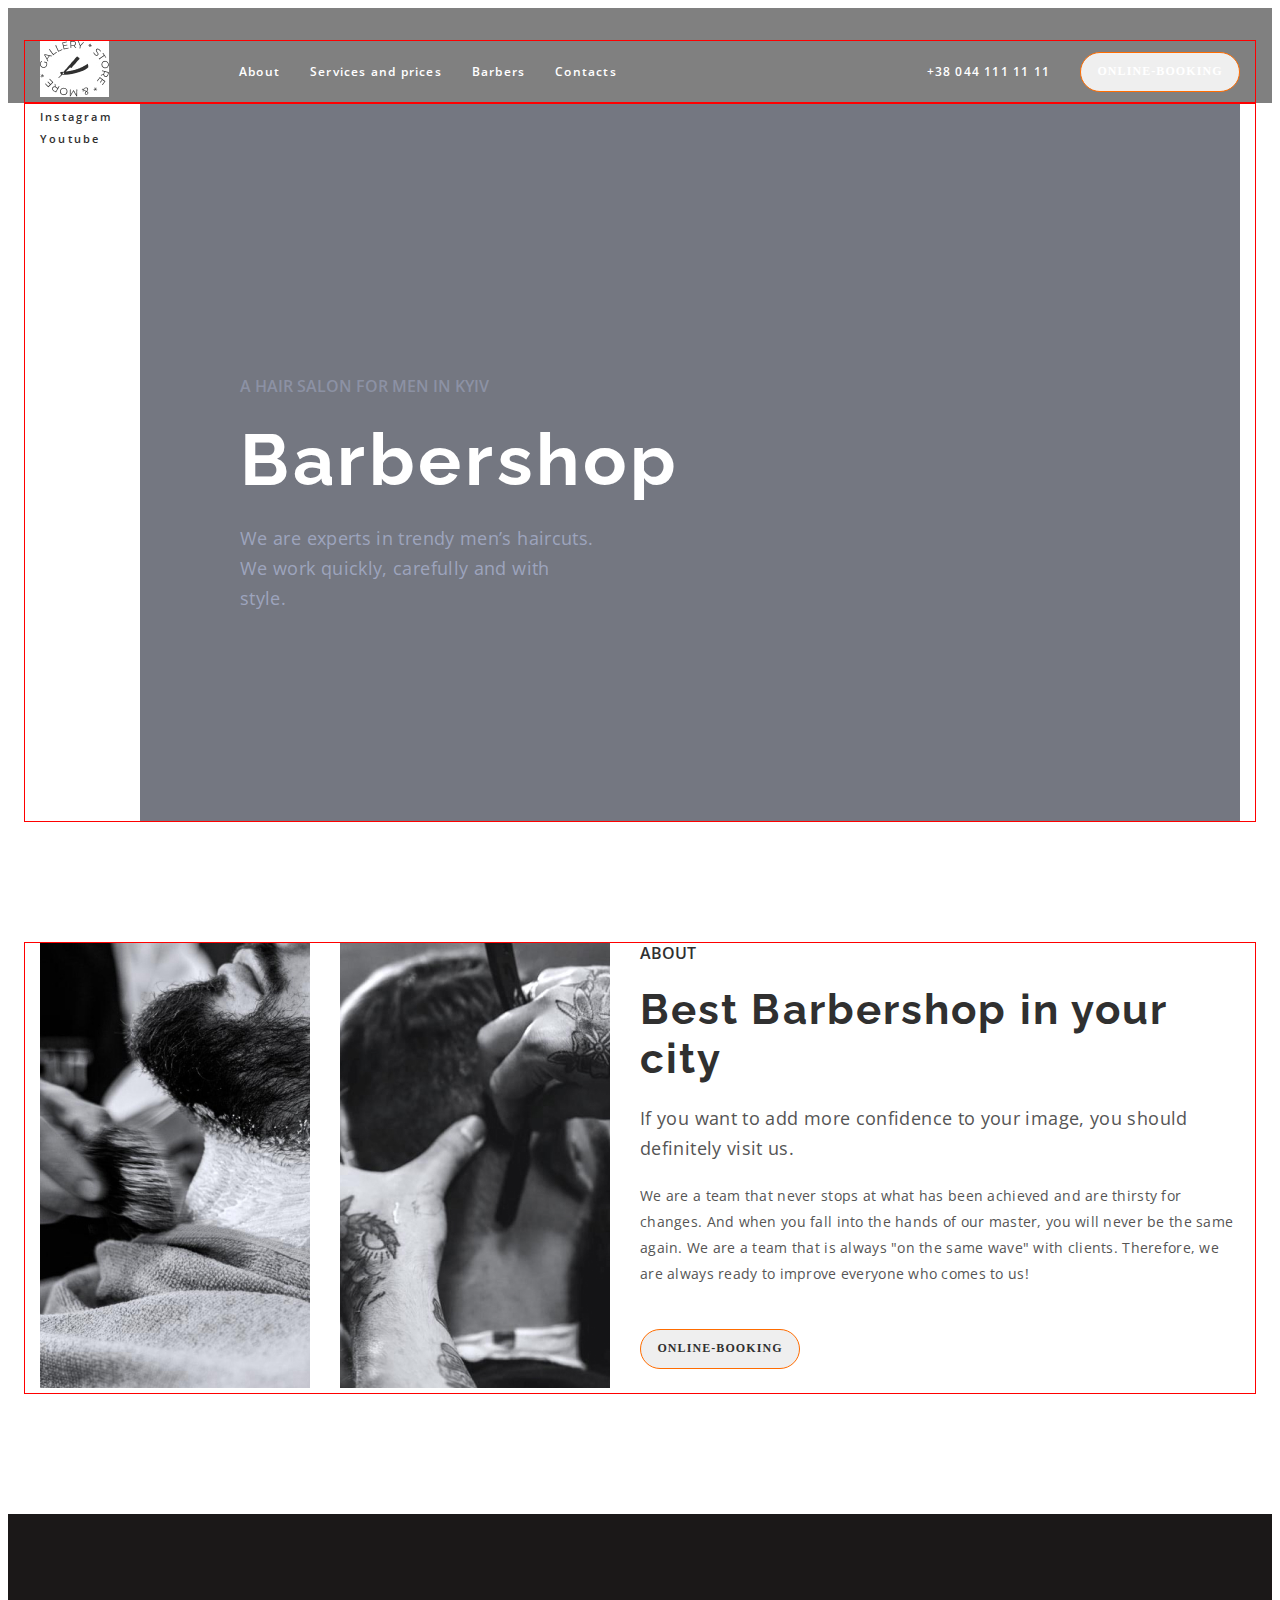
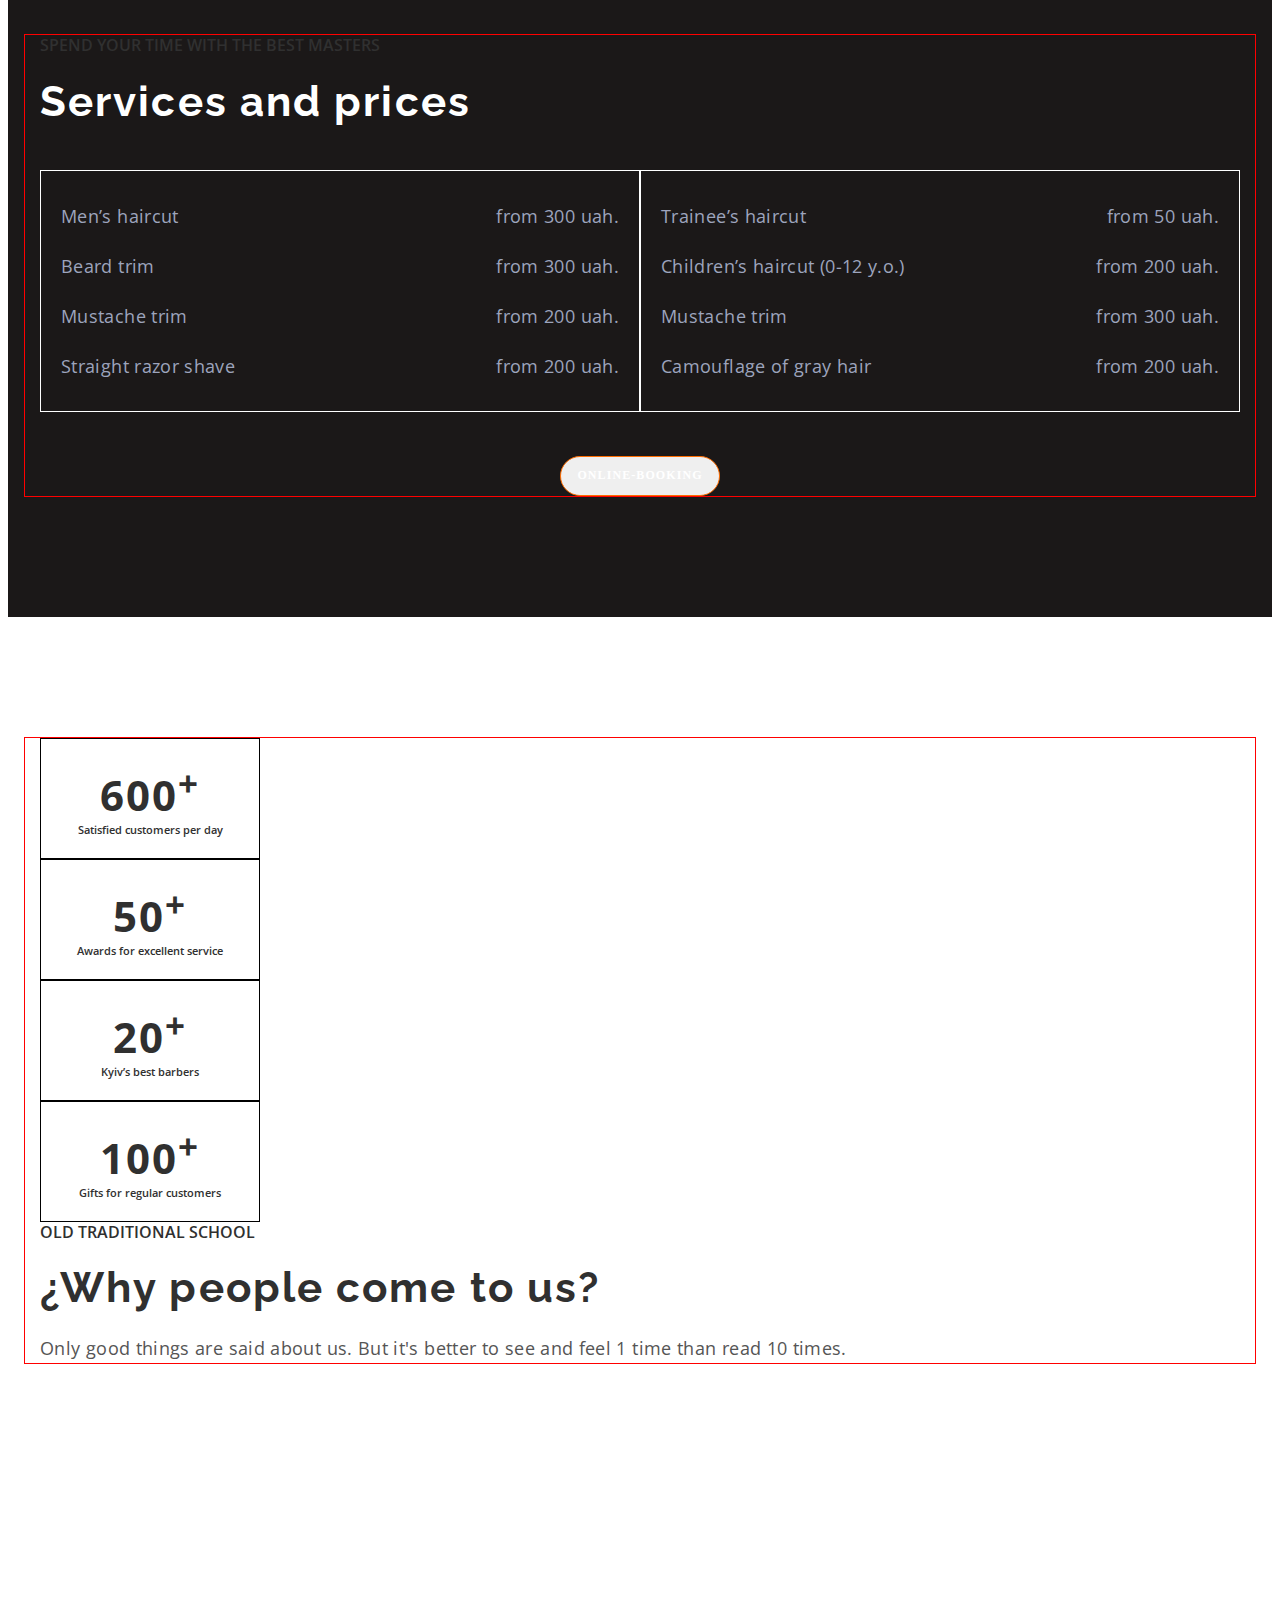
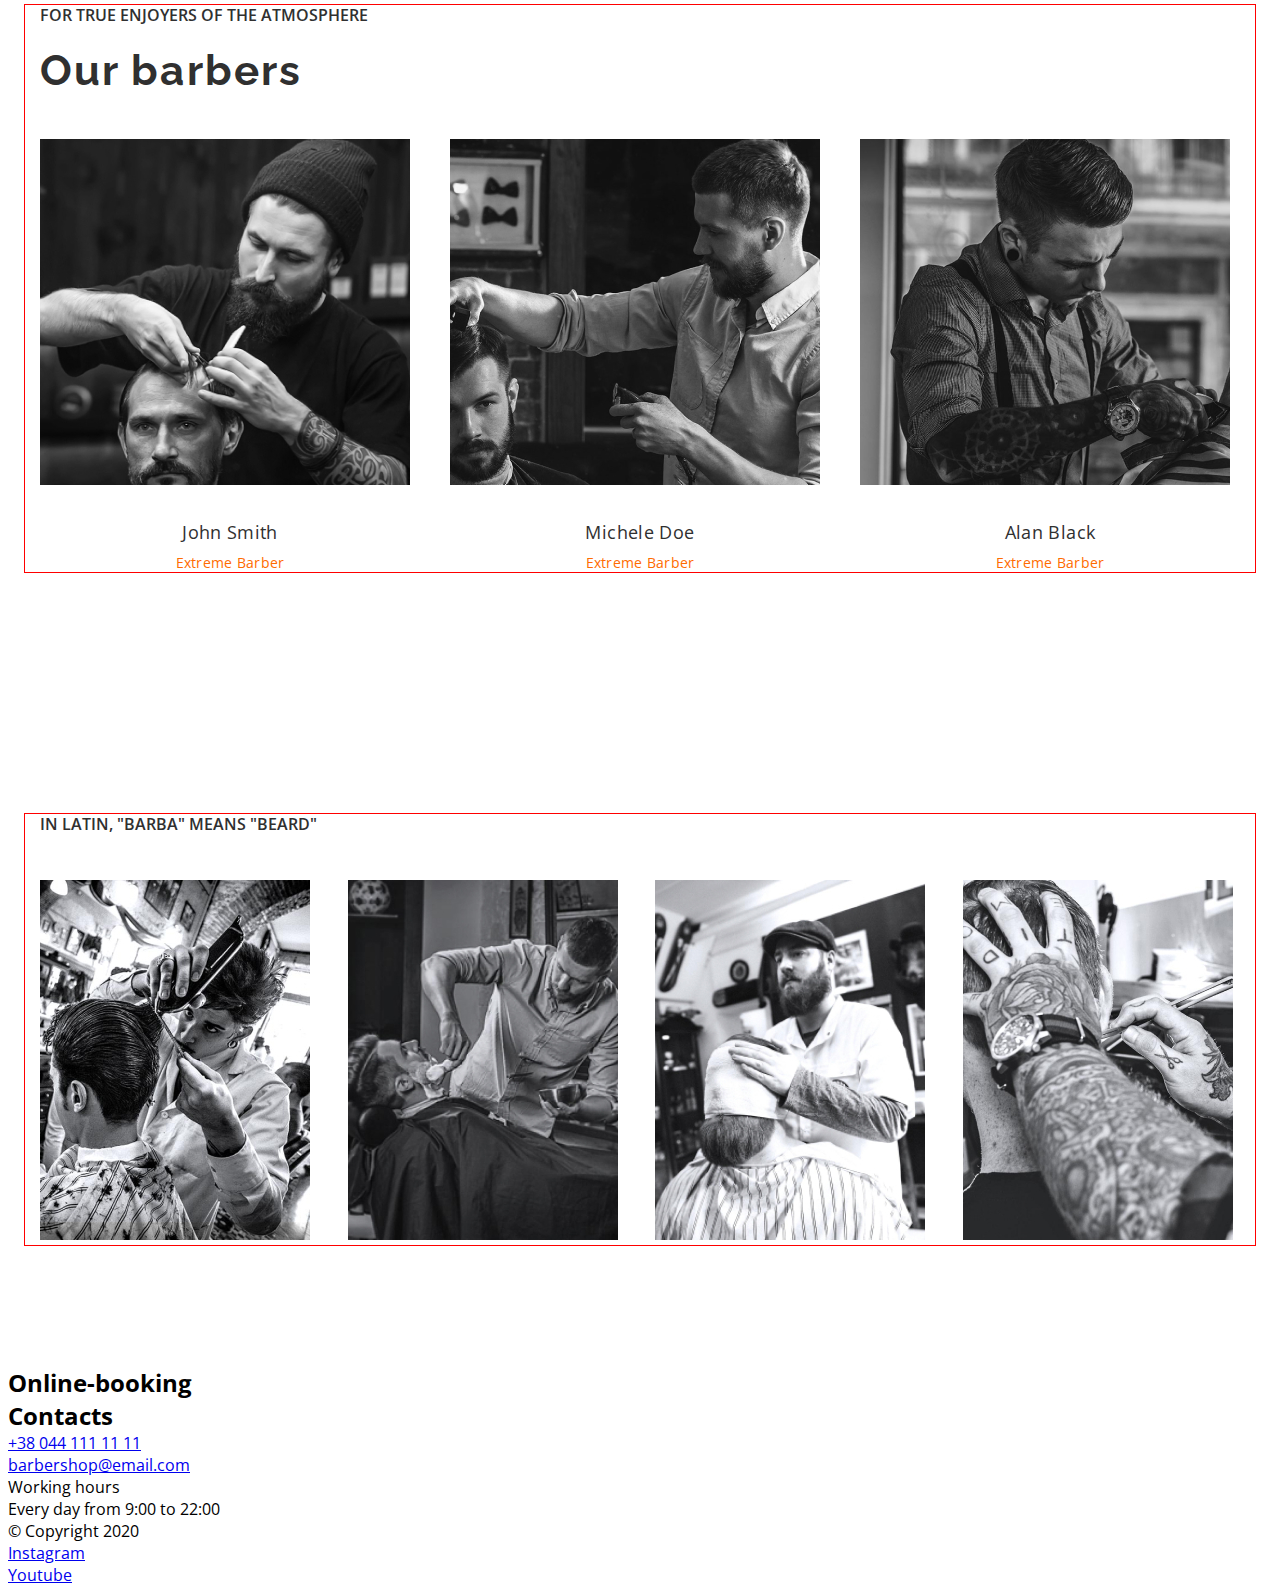
==== commit beebce86: "/" ====
--- a/index.html
+++ b/index.html
@@ -53,7 +53,7 @@
     </header>
     <main>
       <section class="hero">
-        <div class="container">
+        <div class="container hero-container">
           <ul class="hero-list list">
             <li class="hero-item">
               <a
@@ -76,16 +76,18 @@
               </a>
             </li>
           </ul>
-          <p class="hero-pre-title pre-title">A hair salon for men in Kyiv</p>
-          <h1 class="hero-title">Barbershop</h1>
-          <p class="hero-after-title">
-            We are experts in trendy men’s haircuts. We work quickly, carefully
-            and with style.
-          </p>
+          <div class="hero-wrap">
+            <p class="hero-pre-title pre-title">A hair salon for men in Kyiv</p>
+            <h1 class="hero-title">Barbershop</h1>
+            <p class="hero-after-title">
+              We are experts in trendy men’s haircuts. We work quickly,
+              carefully and with style.
+            </p>
+          </div>
         </div>
       </section>
       <section class="about">
-        <div class="container">
+        <div class="container about-container">
           <ul class="about-list list">
             <li class="about-item">
               <img
@@ -104,21 +106,23 @@
               />
             </li>
           </ul>
-          <p class="about-pre-title pre-title">About</p>
-          <h2 class="about-title title">Best Barbershop in your city</h2>
-          <p class="about-after-title">
-            If you want to add more confidence to your image, you should
-            definitely visit us.
-          </p>
-          <p class="about-text">
-            We are a team that never stops at what has been achieved and are
-            thirsty for changes. And when you fall into the hands of our master,
-            you will never be the same again. We are a team that is always "on
-            the same wave" with clients. Therefore, we are always ready to
-            improve everyone who comes to us!
-          </p>
+          <div class="about-wrap">
+            <p class="about-pre-title pre-title">About</p>
+            <h2 class="about-title title">Best Barbershop in your city</h2>
+            <p class="about-after-title">
+              If you want to add more confidence to your image, you should
+              definitely visit us.
+            </p>
+            <p class="about-text">
+              We are a team that never stops at what has been achieved and are
+              thirsty for changes. And when you fall into the hands of our
+              master, you will never be the same again. We are a team that is
+              always "on the same wave" with clients. Therefore, we are always
+              ready to improve everyone who comes to us!
+            </p>
 
-          <button class="about-btn btn" type="button">Online-booking</button>
+            <button class="about-btn btn" type="button">Online-booking</button>
+          </div>
         </div>
       </section>
       <section class="prices">
@@ -127,42 +131,44 @@
             Spend your time with the best masters
           </p>
           <h2 class="prices-title title">Services and prices</h2>
-          <ul class="prices-list list">
-            <li class="prices-item">
-              <p class="prices-item-text">Men’s haircut</p>
-              <p class="prices-item-text">from 300 uah.</p>
-            </li>
-            <li class="prices-item">
-              <p class="prices-item-text">Beard trim</p>
-              <p class="prices-item-text">from 300 uah.</p>
-            </li>
-            <li class="prices-item">
-              <p class="prices-item-text">Mustache trim</p>
-              <p class="prices-item-text">from 200 uah.</p>
-            </li>
-            <li class="prices-item">
-              <p class="prices-item-text">Straight razor shave</p>
-              <p class="prices-item-text">from 200 uah.</p>
-            </li>
-          </ul>
-          <ul class="prices-list list">
-            <li class="prices-item">
-              <p class="prices-item-text">Trainee’s haircut</p>
-              <p class="prices-item-text">from 50 uah.</p>
-            </li>
-            <li class="prices-item">
-              <p class="prices-item-text">Children’s haircut (0-12 y.o.)</p>
-              <p class="prices-item-text">from 200 uah.</p>
-            </li>
-            <li class="prices-item">
-              <p class="prices-item-text">Mustache trim</p>
-              <p class="prices-item-text">from 300 uah.</p>
-            </li>
-            <li class="prices-item">
-              <p class="prices-item-text">Camouflage of gray hair</p>
-              <p class="prices-item-text">from 200 uah.</p>
-            </li>
-          </ul>
+          <div class="prices-wrap">
+            <ul class="prices-list list">
+              <li class="prices-item">
+                <p class="prices-item-text">Men’s haircut</p>
+                <p class="prices-item-text">from 300 uah.</p>
+              </li>
+              <li class="prices-item">
+                <p class="prices-item-text">Beard trim</p>
+                <p class="prices-item-text">from 300 uah.</p>
+              </li>
+              <li class="prices-item">
+                <p class="prices-item-text">Mustache trim</p>
+                <p class="prices-item-text">from 200 uah.</p>
+              </li>
+              <li class="prices-item">
+                <p class="prices-item-text">Straight razor shave</p>
+                <p class="prices-item-text">from 200 uah.</p>
+              </li>
+            </ul>
+            <ul class="prices-list list">
+              <li class="prices-item">
+                <p class="prices-item-text">Trainee’s haircut</p>
+                <p class="prices-item-text">from 50 uah.</p>
+              </li>
+              <li class="prices-item">
+                <p class="prices-item-text">Children’s haircut (0-12 y.o.)</p>
+                <p class="prices-item-text">from 200 uah.</p>
+              </li>
+              <li class="prices-item">
+                <p class="prices-item-text">Mustache trim</p>
+                <p class="prices-item-text">from 300 uah.</p>
+              </li>
+              <li class="prices-item">
+                <p class="prices-item-text">Camouflage of gray hair</p>
+                <p class="prices-item-text">from 200 uah.</p>
+              </li>
+            </ul>
+          </div>
 
           <button class="prices-btn btn" type="button">Online-booking</button>
         </div>
@@ -209,8 +215,10 @@
                 width="370"
                 height="346"
               />
-              <h3 class="barbers-item-title">John Smith</h3>
-              <p class="barbers-item-text">Extreme Barber</p>
+              <div class="barber-items-wrap">
+                <h3 class="barbers-item-title">John Smith</h3>
+                <p class="barbers-item-text">Extreme Barber</p>
+              </div>
             </li>
             <li class="barbers-item">
               <img
@@ -219,8 +227,10 @@
                 width="370"
                 height="346"
               />
-              <h3 class="barbers-item-title">Michele Doe</h3>
-              <p class="barbers-item-text">Extreme Barber</p>
+              <div class="barber-items-wrap">
+                <h3 class="barbers-item-title">Michele Doe</h3>
+                <p class="barbers-item-text">Extreme Barber</p>
+              </div>
             </li>
             <li class="barbers-item">
               <img
@@ -229,51 +239,55 @@
                 width="370"
                 height="346"
               />
-              <h3 class="barbers-item-title">Alan Black</h3>
-              <p class="barbers-item-text">Extreme Barber</p>
+              <div class="barber-items-wrap">
+                <h3 class="barbers-item-title">Alan Black</h3>
+                <p class="barbers-item-text">Extreme Barber</p>
+              </div>
             </li>
           </ul>
         </div>
       </section>
       <section class="gallery">
-        <p class="gallery-pre-title pre-title">
-          In Latin, "barba" means "beard"
-        </p>
-        <h2 class="visually-hidden">Gallerey</h2>
-        <ul class="gallery-list list">
-          <li class="gallery-item">
-            <img
-              src="./images/Rectangle26.jpg"
-              alt="gallerey picture"
-              width="270"
-              height="360"
-            />
-          </li>
-          <li class="gallery-item">
-            <img
-              src="./images/Rectangle27.jpg"
-              alt="gallerey picture"
-              width="270"
-              height="360"
-            />
-          </li>
-          <li class="gallery-item">
-            <img
-              src="./images/Rectangle28.jpg"
-              alt="gallerey picture"
-              width="270"
-              height="360"
-            />
-          </li>
-          <li class="gallery-item">
-            <img
-              src="./images/Rectangle28 (1).jpg"
-              alt="gallerey picture"
-              width="270"
-              height="360"
-            />
-          </li>
-        </ul>
+        <div class="container">
+          <p class="gallery-pre-title pre-title">
+            In Latin, "barba" means "beard"
+          </p>
+          <h2 class="visually-hidden">Gallerey</h2>
+          <ul class="gallery-list list">
+            <li class="gallery-item">
+              <img
+                src="./images/Rectangle25.jpg"
+                alt="gallerey picture"
+                width="270"
+                height="360"
+              />
+            </li>
+            <li class="gallery-item">
+              <img
+                src="./images/Rectangle26.jpg"
+                alt="gallerey picture"
+                width="270"
+                height="360"
+              />
+            </li>
+            <li class="gallery-item">
+              <img
+                src="./images/Rectangle27.jpg"
+                alt="gallerey picture"
+                width="270"
+                height="360"
+              />
+            </li>
+            <li class="gallery-item">
+              <img
+                src="./images/Rectangle28.jpg"
+                alt="gallerey picture"
+                width="270"
+                height="360"
+              />
+            </li>
+          </ul>
+        </div>
       </section>
       <section>
         <h2>Online-booking</h2>
--- a/styles.css
+++ b/styles.css
@@ -56,12 +56,16 @@
 }
 
 .btn {
+  width: 160px;
+  height: 40px;
   font-family: "inherit";
   font-weight: 600;
   font-size: 12px;
   line-height: 1.33;
   letter-spacing: 0.09em;
   text-transform: uppercase;
+  border: 1px solid #ff6c00;
+  border-radius: 25px;
   cursor: pointer;
 }
 
@@ -102,10 +106,12 @@
 }
 
 .header-logo {
+  margin-right: 130px;
 }
 
 .header-list {
   display: flex;
+  gap: 30px;
 }
 
 .header-link {
@@ -132,6 +138,7 @@
   letter-spacing: 0.1em;
   text-transform: uppercase;
   color: #ffffff;
+  margin-right: 30px;
 }
 
 .header-btn {
@@ -141,14 +148,22 @@
 /*----hero----*/
 
 .hero {
+}
+
+.hero-container {
+  display: flex;
+}
+
+.hero-list {
+  width: 100px;
+}
+
+.hero-item {
+}
+.hero-wrap {
   background-color: #747781;
-}
-
-.hero-list {
-  display: flex;
-}
-
-.hero-item {
+  flex-grow: 1;
+  padding: 272px 100px 208px;
 }
 
 .hero-link {
@@ -182,6 +197,7 @@
   line-height: 1.67;
   letter-spacing: 0.02em;
   color: #9da4bd;
+  max-width: 360px;
 }
 
 /*----about----*/
@@ -190,9 +206,20 @@
   padding-top: 120px;
   padding-bottom: 120px;
 }
+
+.about-container {
+  display: flex;
+  gap: 30px;
+}
 .about-list {
+  display: flex;
+  gap: 30px;
 }
 .about-item {
+}
+
+.about-wrap {
+  min-width: 470px;
 }
 .about-pre-title {
   margin-bottom: 20px;
@@ -220,6 +247,8 @@
 .about-btn {
   color: var(--second-btn-color);
 }
+
+/*--------prices--------*/
 
 .prices {
   background-color: #1b1818;
@@ -234,12 +263,26 @@
   color: var(--main-title-color);
   margin-bottom: 44px;
 }
+
+.prices-wrap {
+  display: flex;
+  justify-content: space-between;
+  margin-bottom: 44px;
+}
 .prices-list {
   border: 1px solid #fff;
   padding: 30px 20px;
+  width: calc((100% - 30px) / 2);
 }
 .prices-item {
-}
+  display: flex;
+  justify-content: space-between;
+}
+
+.prices-item + .prices-item {
+  margin-top: 20px;
+}
+
 .prices-item-text {
   font-size: 18px;
   line-height: 1.67;
@@ -248,6 +291,8 @@
 }
 .prices-btn {
   color: #fff;
+  display: block;
+  margin: 0 auto;
 }
 
 /*--benefits--*/
@@ -312,8 +357,15 @@
   margin-bottom: 44px;
 }
 .barbers-list {
+  display: flex;
+  gap: 30px;
 }
 .barbers-item {
+  width: calc((100% - 60px) / 3);
+}
+
+.barber-items-wrap {
+  padding-top: 30px;
 }
 .barbers-item-title {
   font-weight: 400;
@@ -322,6 +374,7 @@
   text-align: center;
   letter-spacing: 0.02em;
   color: #303030;
+  margin-bottom: 8px;
 }
 .barbers-item-text {
   font-size: 14px;
@@ -334,11 +387,20 @@
 
 /*----gallerey----*/
 .gallery {
+  padding-top: 120px;
+  padding-bottom: 120px;
 }
 .gallery-pre-title {
+  margin-bottom: 44px;
   color: #303030;
 }
 .gallery-title {
 }
 .gallery-list {
-}
+  display: flex;
+  column-gap: 30px;
+}
+
+.gallery-item {
+  width: calc((100% - 90px) / 4);
+}
--- a/styles.css
+++ b/styles.css
@@ -56,12 +56,16 @@
 }
 
 .btn {
+  width: 160px;
+  height: 40px;
   font-family: "inherit";
   font-weight: 600;
   font-size: 12px;
   line-height: 1.33;
   letter-spacing: 0.09em;
   text-transform: uppercase;
+  border: 1px solid #ff6c00;
+  border-radius: 25px;
   cursor: pointer;
 }
 
@@ -102,10 +106,12 @@
 }
 
 .header-logo {
+  margin-right: 130px;
 }
 
 .header-list {
   display: flex;
+  gap: 30px;
 }
 
 .header-link {
@@ -132,6 +138,7 @@
   letter-spacing: 0.1em;
   text-transform: uppercase;
   color: #ffffff;
+  margin-right: 30px;
 }
 
 .header-btn {
@@ -141,14 +148,22 @@
 /*----hero----*/
 
 .hero {
+}
+
+.hero-container {
+  display: flex;
+}
+
+.hero-list {
+  width: 100px;
+}
+
+.hero-item {
+}
+.hero-wrap {
   background-color: #747781;
-}
-
-.hero-list {
-  display: flex;
-}
-
-.hero-item {
+  flex-grow: 1;
+  padding: 272px 100px 208px;
 }
 
 .hero-link {
@@ -182,6 +197,7 @@
   line-height: 1.67;
   letter-spacing: 0.02em;
   color: #9da4bd;
+  max-width: 360px;
 }
 
 /*----about----*/
@@ -190,9 +206,20 @@
   padding-top: 120px;
   padding-bottom: 120px;
 }
+
+.about-container {
+  display: flex;
+  gap: 30px;
+}
 .about-list {
+  display: flex;
+  gap: 30px;
 }
 .about-item {
+}
+
+.about-wrap {
+  min-width: 470px;
 }
 .about-pre-title {
   margin-bottom: 20px;
@@ -220,6 +247,8 @@
 .about-btn {
   color: var(--second-btn-color);
 }
+
+/*--------prices--------*/
 
 .prices {
   background-color: #1b1818;
@@ -234,12 +263,26 @@
   color: var(--main-title-color);
   margin-bottom: 44px;
 }
+
+.prices-wrap {
+  display: flex;
+  justify-content: space-between;
+  margin-bottom: 44px;
+}
 .prices-list {
   border: 1px solid #fff;
   padding: 30px 20px;
+  width: calc((100% - 30px) / 2);
 }
 .prices-item {
-}
+  display: flex;
+  justify-content: space-between;
+}
+
+.prices-item + .prices-item {
+  margin-top: 20px;
+}
+
 .prices-item-text {
   font-size: 18px;
   line-height: 1.67;
@@ -248,6 +291,8 @@
 }
 .prices-btn {
   color: #fff;
+  display: block;
+  margin: 0 auto;
 }
 
 /*--benefits--*/
@@ -312,8 +357,15 @@
   margin-bottom: 44px;
 }
 .barbers-list {
+  display: flex;
+  gap: 30px;
 }
 .barbers-item {
+  width: calc((100% - 60px) / 3);
+}
+
+.barber-items-wrap {
+  padding-top: 30px;
 }
 .barbers-item-title {
   font-weight: 400;
@@ -322,6 +374,7 @@
   text-align: center;
   letter-spacing: 0.02em;
   color: #303030;
+  margin-bottom: 8px;
 }
 .barbers-item-text {
   font-size: 14px;
@@ -334,11 +387,20 @@
 
 /*----gallerey----*/
 .gallery {
+  padding-top: 120px;
+  padding-bottom: 120px;
 }
 .gallery-pre-title {
+  margin-bottom: 44px;
   color: #303030;
 }
 .gallery-title {
 }
 .gallery-list {
-}
+  display: flex;
+  column-gap: 30px;
+}
+
+.gallery-item {
+  width: calc((100% - 90px) / 4);
+}
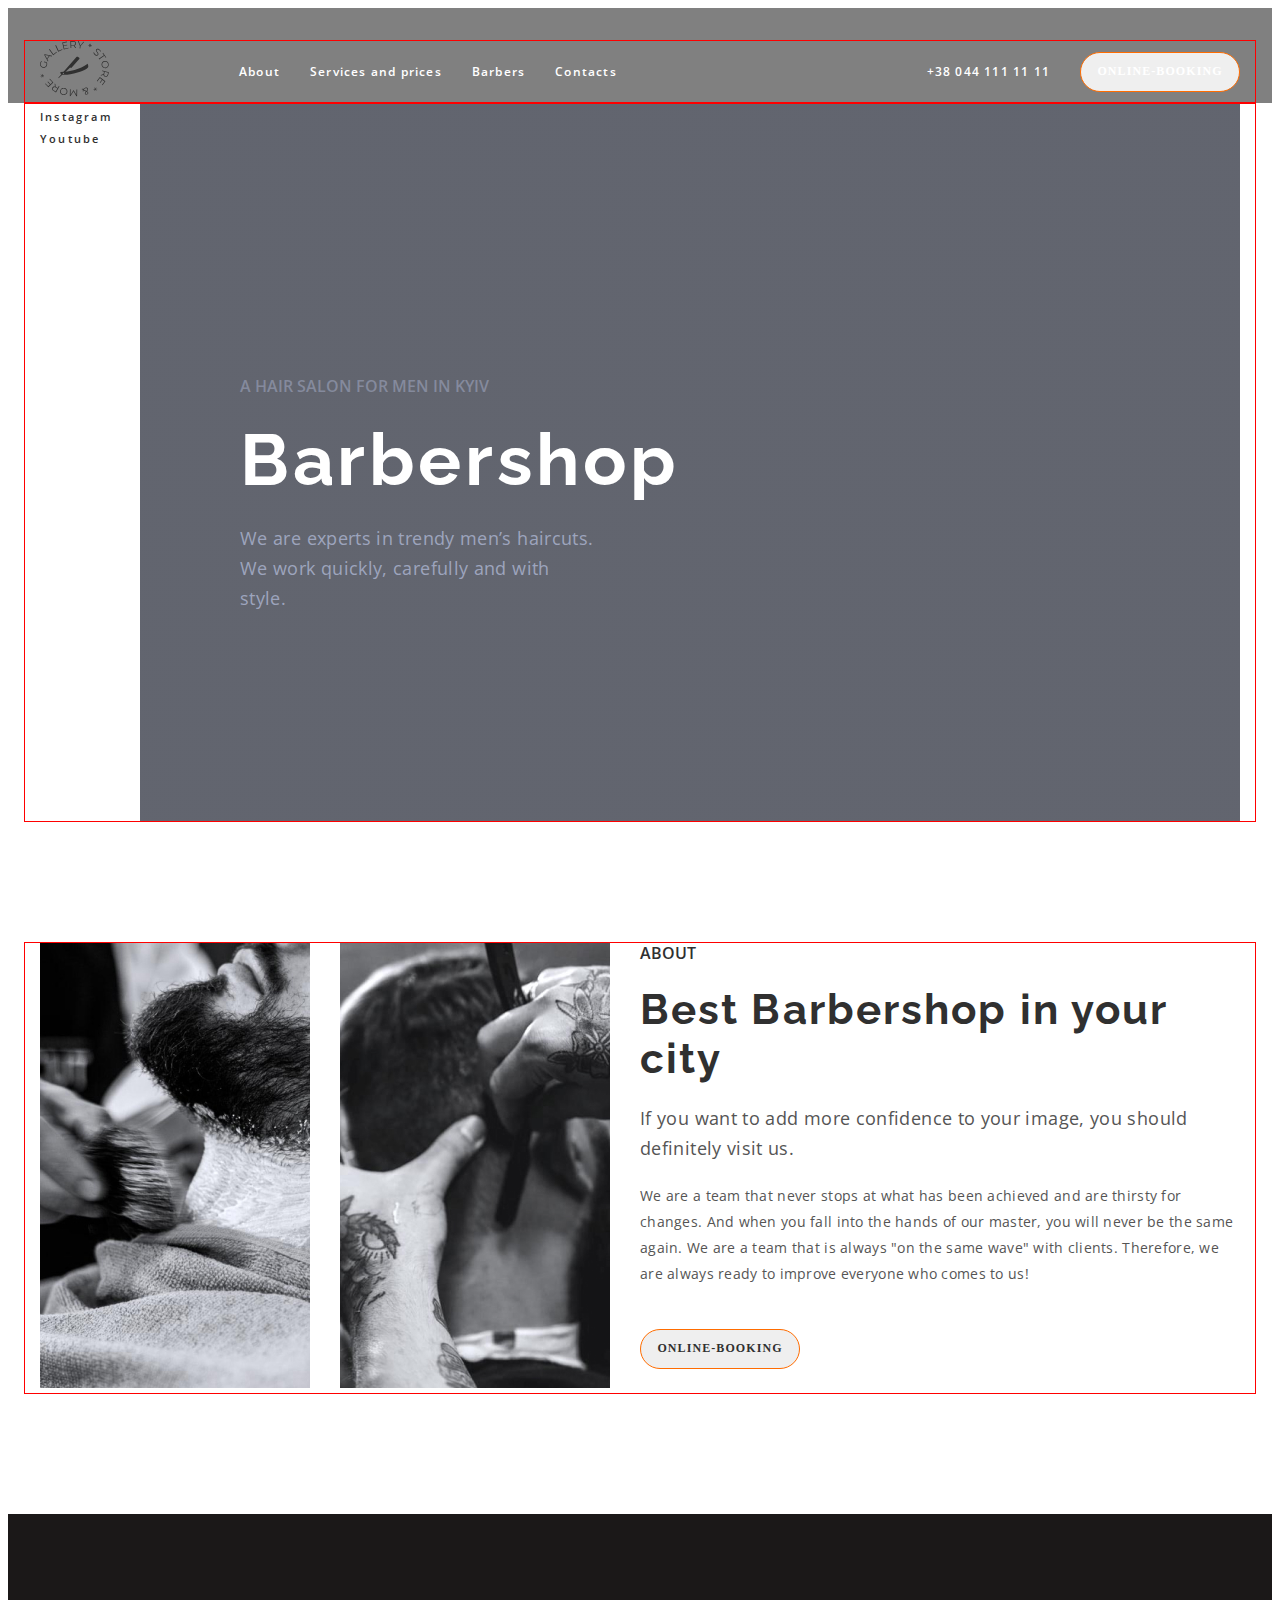
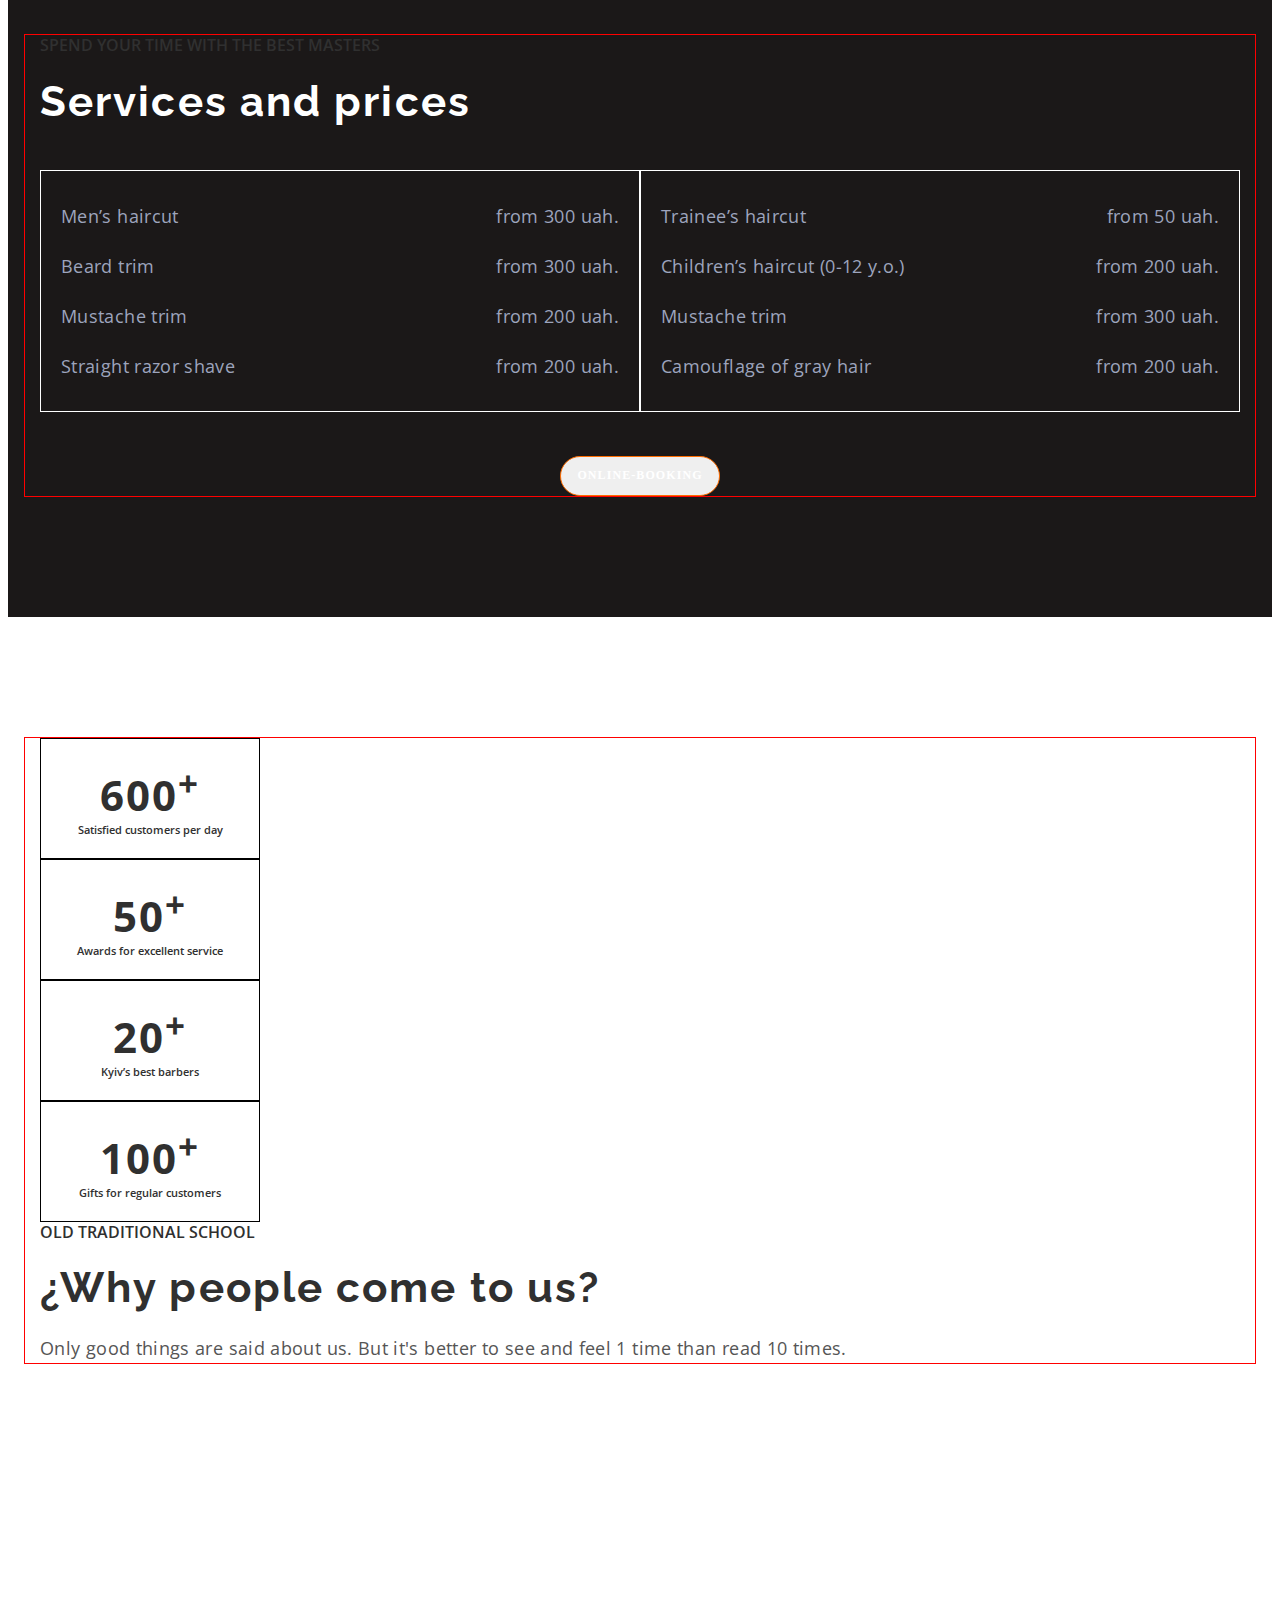
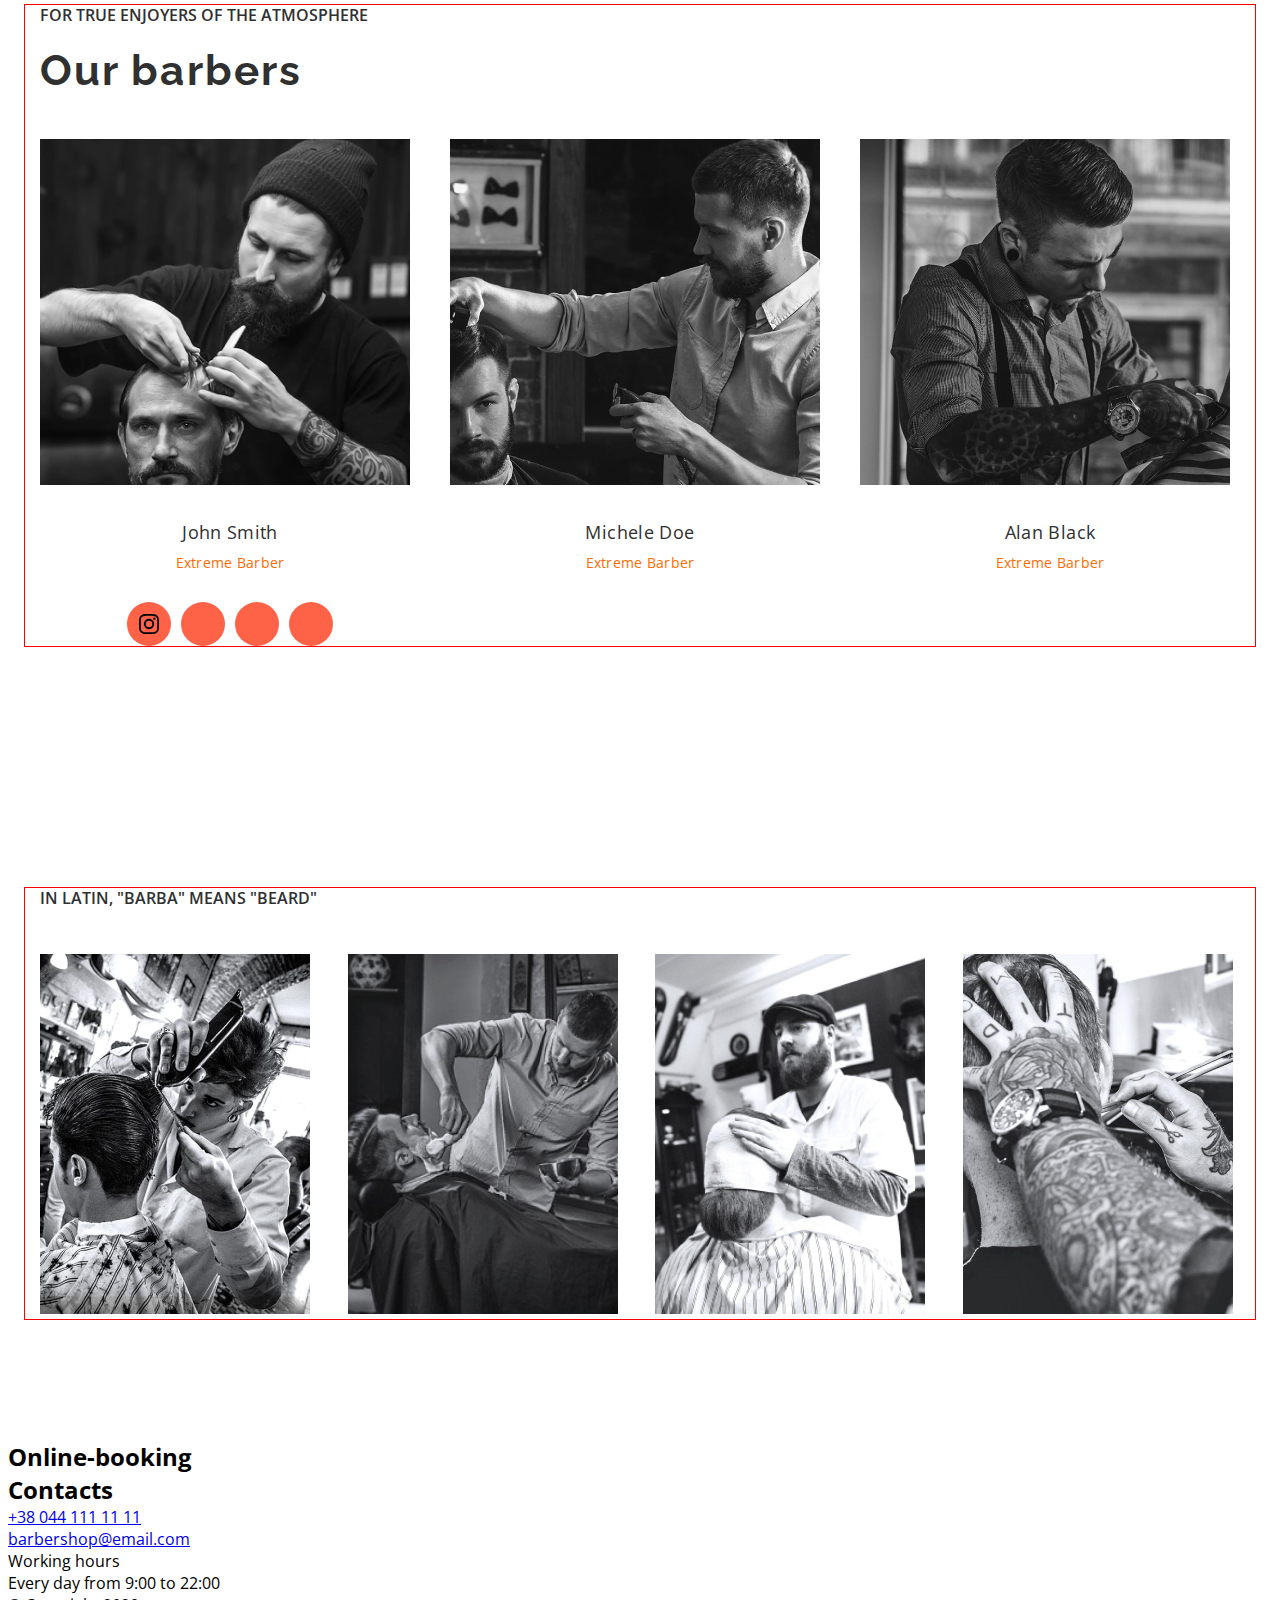
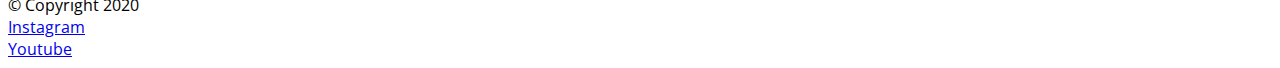
==== commit d15addeb: "/" ====
--- a/index.html
+++ b/index.html
@@ -26,7 +26,7 @@
       <div class="container header-container">
         <nav class="header-navigation">
           <a href="" class="header-logo">
-            <img src="./images/Logo.jpg" alt="site logo" />
+            <img src="./images/Logo2.svg" alt="site logo" />
           </a>
           <ul class="header-list list">
             <li class="header-item">
@@ -218,6 +218,24 @@
               <div class="barber-items-wrap">
                 <h3 class="barbers-item-title">John Smith</h3>
                 <p class="barbers-item-text">Extreme Barber</p>
+                <ul class="barbers-soc-list list">
+                  <li class="barbers-soc-item">
+                    <a href="" class="barbers-soc-link link">
+                      <svg class="barbers-soc-icon" width="20" height="20">
+                        <use href="./images/icons.svg#icon-instagram-2"></use>
+                      </svg>
+                    </a>
+                  </li>
+                  <li class="barbers-soc-item">
+                    <a href="" class="barbers-soc-link link"></a>
+                  </li>
+                  <li class="barbers-soc-item">
+                    <a href="" class="barbers-soc-link link"></a>
+                  </li>
+                  <li class="barbers-soc-item">
+                    <a href="" class="barbers-soc-link link"></a>
+                  </li>
+                </ul>
               </div>
             </li>
             <li class="barbers-item">
--- a/styles.css
+++ b/styles.css
@@ -5,6 +5,7 @@
   --second-btn-color: #303030;
   --typical-lh: 1.36;
   --accent-color: #ff6c00;
+  --l-gra: rgba(25, 28, 38, 0.2), rgba(25, 28, 38, 0.2);
 }
 
 p,
@@ -162,6 +163,14 @@
 }
 .hero-wrap {
   background-color: #747781;
+  background-image: linear-gradient(
+      rgba(25, 28, 38, 0.2),
+      rgba(25, 28, 38, 0.2)
+    ),
+    url(../barbershop/images/hero-bg.jpg);
+  background-repeat: no-repeat;
+  background-position: center;
+  background-size: cover;
   flex-grow: 1;
   padding: 272px 100px 208px;
 }
@@ -381,10 +390,36 @@
   line-height: calc(19 / 14);
   text-align: center;
   letter-spacing: 0.02em;
-
   color: var(--accent-color);
-}
-
+  margin-bottom: 30px;
+}
+.barbers-soc-list {
+  display: flex;
+  justify-content: center;
+  gap: 10px;
+}
+
+.barbers-soc-item {
+  width: 44px;
+  height: 44px;
+}
+.barbers-soc-link {
+  width: 100%;
+  height: 100%;
+  border-radius: 50%;
+  display: flex;
+  justify-content: center;
+  align-items: center;
+  background-color: tomato;
+}
+
+.barbers-soc-icon {
+  fill: #000;
+}
+
+.barbers-soc-link:is(:hover, :focus) {
+  background-color: aqua;
+}
 /*----gallerey----*/
 .gallery {
   padding-top: 120px;
--- a/styles.css
+++ b/styles.css
@@ -5,6 +5,7 @@
   --second-btn-color: #303030;
   --typical-lh: 1.36;
   --accent-color: #ff6c00;
+  --l-gra: rgba(25, 28, 38, 0.2), rgba(25, 28, 38, 0.2);
 }
 
 p,
@@ -162,6 +163,14 @@
 }
 .hero-wrap {
   background-color: #747781;
+  background-image: linear-gradient(
+      rgba(25, 28, 38, 0.2),
+      rgba(25, 28, 38, 0.2)
+    ),
+    url(../barbershop/images/hero-bg.jpg);
+  background-repeat: no-repeat;
+  background-position: center;
+  background-size: cover;
   flex-grow: 1;
   padding: 272px 100px 208px;
 }
@@ -381,10 +390,36 @@
   line-height: calc(19 / 14);
   text-align: center;
   letter-spacing: 0.02em;
-
   color: var(--accent-color);
-}
-
+  margin-bottom: 30px;
+}
+.barbers-soc-list {
+  display: flex;
+  justify-content: center;
+  gap: 10px;
+}
+
+.barbers-soc-item {
+  width: 44px;
+  height: 44px;
+}
+.barbers-soc-link {
+  width: 100%;
+  height: 100%;
+  border-radius: 50%;
+  display: flex;
+  justify-content: center;
+  align-items: center;
+  background-color: tomato;
+}
+
+.barbers-soc-icon {
+  fill: #000;
+}
+
+.barbers-soc-link:is(:hover, :focus) {
+  background-color: aqua;
+}
 /*----gallerey----*/
 .gallery {
   padding-top: 120px;
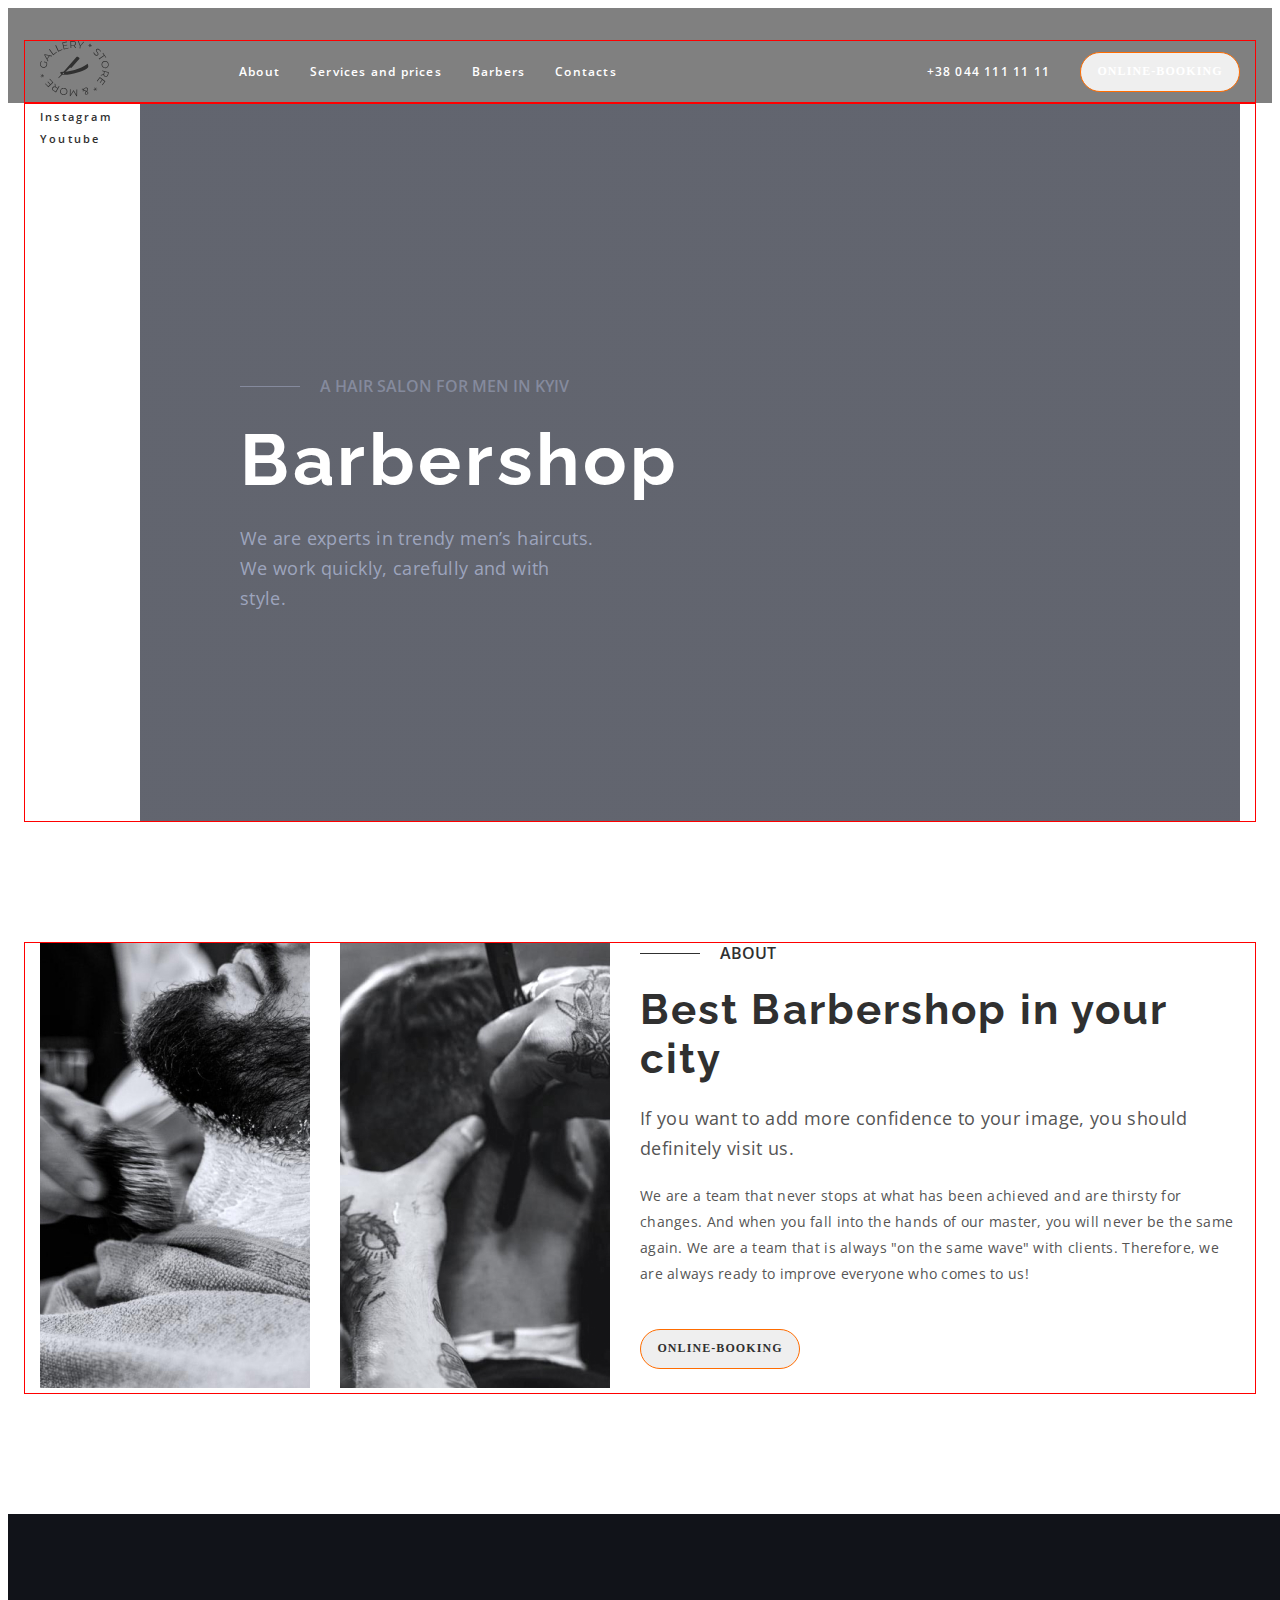
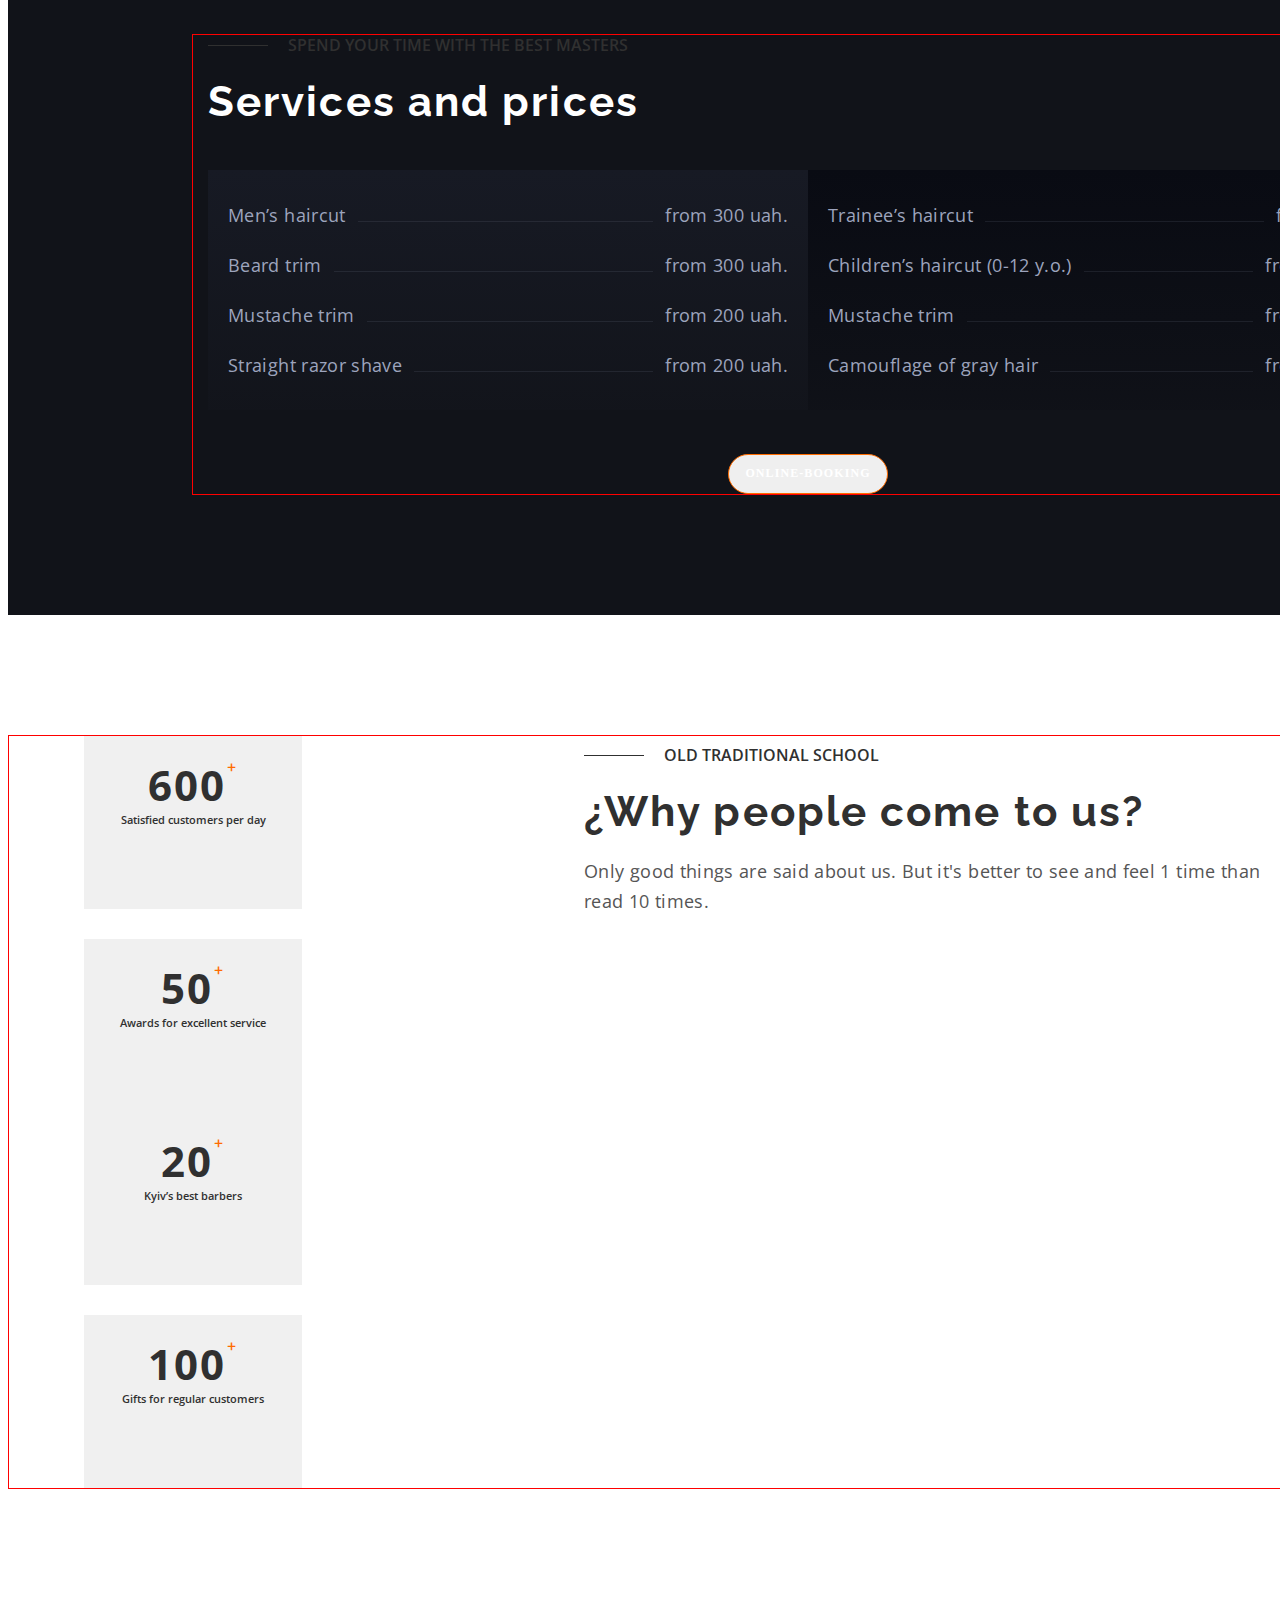
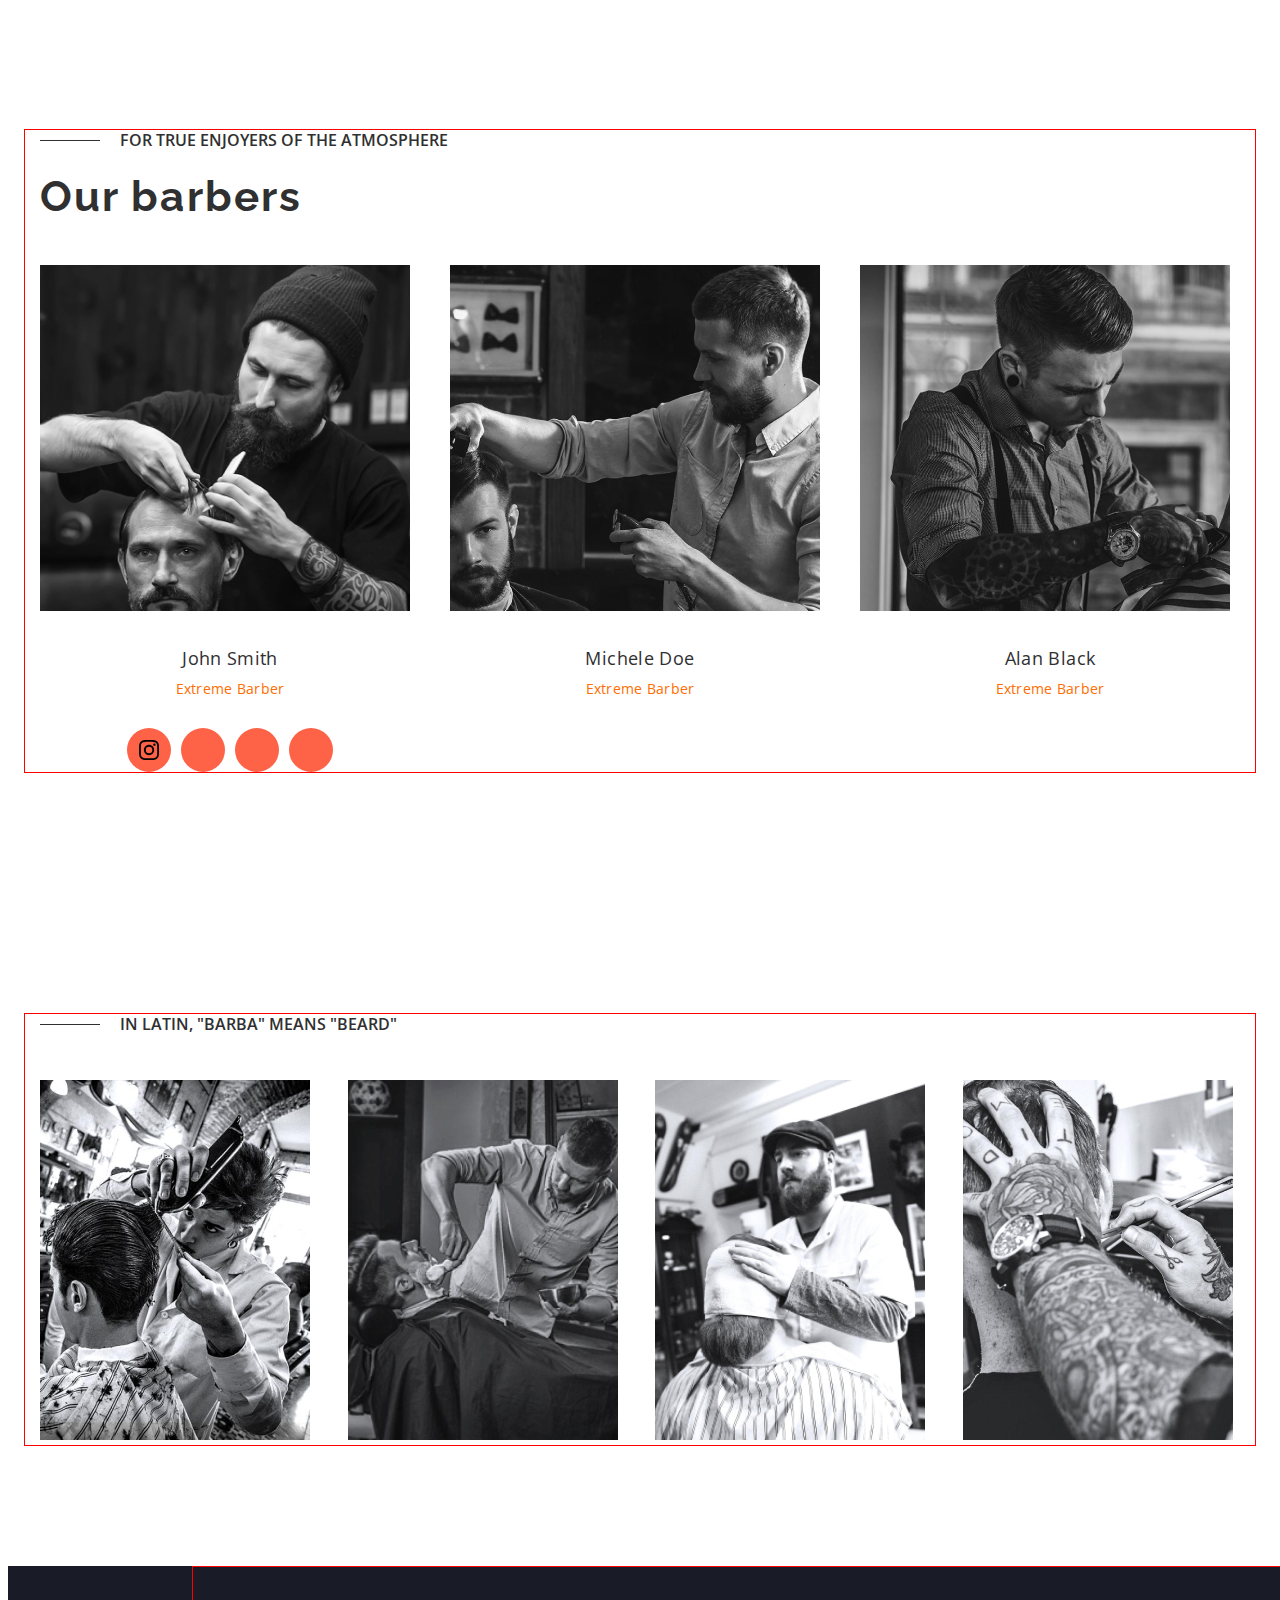
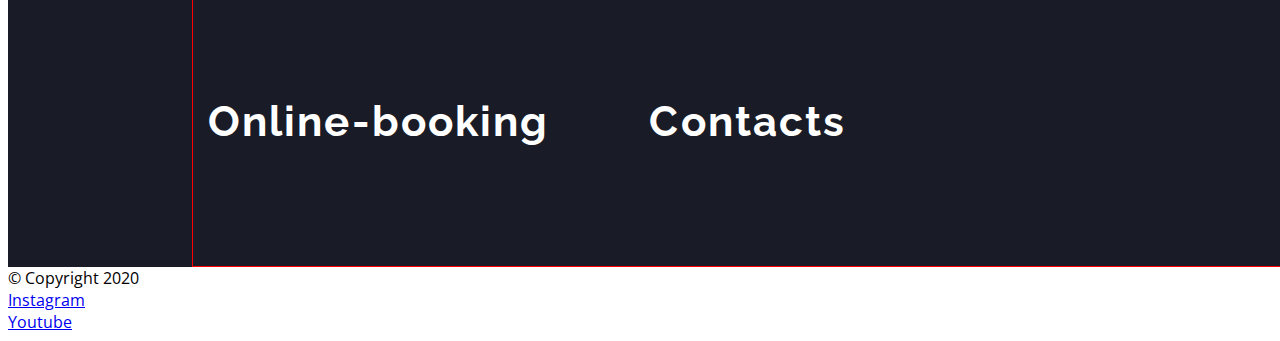
==== commit 1cb81f26: "." ====
--- a/index.html
+++ b/index.html
@@ -174,31 +174,33 @@
         </div>
       </section>
       <section class="benefits">
-        <div class="container">
+        <div class="container benefits-container">
           <ul class="benefits-list list">
             <li class="benefits-item">
-              <span>600<sup>+</sup></span>
+              <span>600</span>
               <p class="benefits-item-text">Satisfied customers per day</p>
             </li>
             <li class="benefits-item">
-              <span>50<sup>+</sup></span>
+              <span>50</span>
               <p class="benefits-item-text">Awards for excellent service</p>
             </li>
             <li class="benefits-item">
-              <span>20<sup>+</sup></span>
+              <span>20</span>
               <p class="benefits-item-text">Kyiv’s best barbers</p>
             </li>
             <li class="benefits-item">
-              <span>100<sup>+</sup></span>
+              <span>100</span>
               <p class="benefits-item-text">Gifts for regular customers</p>
             </li>
           </ul>
-          <p class="benefits-pre-title pre-title">Old traditional school</p>
-          <h2 class="benefits-title title">¿Why people come to us?</h2>
-          <p class="benefits-after-title">
-            Only good things are said about us. But it's better to see and feel
-            1 time than read 10 times.
-          </p>
+          <div class="benefits-wrap">
+            <p class="benefits-pre-title pre-title">Old traditional school</p>
+            <h2 class="benefits-title title">¿Why people come to us?</h2>
+            <p class="benefits-after-title">
+              Only good things are said about us. But it's better to see and
+              feel 1 time than read 10 times.
+            </p>
+          </div>
         </div>
       </section>
       <section class="barbers" id="barbers">
@@ -307,28 +309,32 @@
           </ul>
         </div>
       </section>
-      <section>
-        <h2>Online-booking</h2>
-      </section>
 
-      <section>
-        <h2>Contacts</h2>
-        <adress>
-          <a
-            href="https://goo.gl/maps/KiBXbndjuBPTYghdA"
-            target="_blank"
-            rel="noopener noroferrer nofollow"
-          ></a>
-          <ul>
-            <li><a href="Tel:+380441111111">+38 044 111 11 11</a></li>
-            <li>
-              <a href="mailto:barbershop@email.com">barbershop@email.com</a>
-            </li>
-          </ul>
-        </adress>
-        <p>Working hours</p>
-        <p>Every day from 9:00 to 22:00</p>
-      </section>
+      <div class="contact-wrap">
+        <div class="container">
+          <section class="online">
+            <h2 class="online-title title">Online-booking</h2>
+          </section>
+          <section class="contacts">
+            <h2 class="contacts-title title">Contacts</h2>
+            <!-- <adress>
+              <a
+                href="https://goo.gl/maps/KiBXbndjuBPTYghdA"
+                target="_blank"
+                rel="noopener noroferrer nofollow"
+              ></a>
+              <ul>
+                <li><a href="Tel:+380441111111">+38 044 111 11 11</a></li>
+                <li>
+                  <a href="mailto:barbershop@email.com">barbershop@email.com</a>
+                </li>
+              </ul>
+            </adress>
+            <p>Working hours</p>
+            <p>Every day from 9:00 to 22:00</p>-->
+          </section>
+        </div>
+      </div>
     </main>
     <footer>
       <p>&copy; Copyright 2020</p>
--- a/styles.css
+++ b/styles.css
@@ -75,6 +75,16 @@
   font-size: 1.36;
   line-height: var(--typical-lh);
   text-transform: uppercase;
+  display: flex;
+  align-items: center;
+  gap: 20px;
+}
+
+.pre-title::before {
+  content: "";
+  width: 60px;
+  height: 1px;
+  background-color: currentColor;
 }
 
 .visually-hidden {
@@ -260,7 +270,13 @@
 /*--------prices--------*/
 
 .prices {
-  background-color: #1b1818;
+  min-width: 1600px;
+  margin: 0 auto;
+  background-color: #111319;
+  background-image: url(../barbershop/images/prices-bg.png);
+  background-repeat: no-repeat;
+  background-position: center;
+  block-size: cover;
   padding-top: 120px;
   padding-bottom: 120px;
 }
@@ -279,15 +295,41 @@
   margin-bottom: 44px;
 }
 .prices-list {
-  border: 1px solid #fff;
+  /*border: 1px solid #fff;*/
   padding: 30px 20px;
   width: calc((100% - 30px) / 2);
 }
+
+.prices-list:first-child {
+  background-image: linear-gradient(
+    180deg,
+    #171a24 0%,
+    rgba(23, 26, 36, 0.2) 100%
+  );
+}
+
+.prices-list:last-child {
+  background-image: linear-gradient(
+    180deg,
+    #090b13 0%,
+    rgba(9, 11, 19, 0.2) 100%
+  );
+}
+
 .prices-item {
   display: flex;
   justify-content: space-between;
-}
-
+  align-items: baseline;
+  gap: 12px;
+}
+
+.prices-item::before {
+  content: "";
+  width: 100px;
+  height: 1px;
+  background-color: rgba(157, 164, 189, 0.12);
+  flex-grow: 1;
+}
 .prices-item + .prices-item {
   margin-top: 20px;
 }
@@ -297,6 +339,10 @@
   line-height: 1.67;
   letter-spacing: 0.02em;
   color: #9da4bd;
+}
+
+.prices-item-text:first-child {
+  order: -1;
 }
 .prices-btn {
   color: #fff;
@@ -309,13 +355,36 @@
   padding-top: 120px;
   padding-bottom: 120px;
 }
+
+.benefits-container {
+  display: flex;
+  gap: 130px;
+  padding-left: 75px;
+}
+
+.benefits-wrap {
+  min-width: 500px;
+  padding-top: 9px;
+}
+
 .benefits-list {
+  display: flex;
+  width: 370px;
+  flex-wrap: wrap;
+  flex-shrink: 0;
 }
 .benefits-item {
   width: 170px;
-  height: 133;
+  height: 133px;
   padding: 20px 24px;
-  border: 1px solid #000;
+  background-color: #f0f0f0;
+}
+.benefits-item:nth-child(odd) {
+  margin-right: 30px;
+}
+
+.benefits-item:nth-child(even) {
+  margin-top: 30px;
 }
 
 .benefits-item > span {
@@ -327,6 +396,16 @@
   letter-spacing: 0.05em;
   color: #303030;
 }
+
+.benefits-item > span::after {
+  content: "+";
+  font-weight: 600;
+  font-size: 16px;
+  line-height: calc(22 / 16);
+  text-align: center;
+  vertical-align: top;
+  color: #ff6c00;
+}
 .benefits-item-text {
   font-weight: 600;
   font-size: 11px;
@@ -439,3 +518,34 @@
 .gallery-item {
   width: calc((100% - 90px) / 4);
 }
+
+/*--------contacts--------*/
+.contact-wrap {
+  min-width: 1600px;
+  margin: 0 auto;
+  background-color: #191c26;
+  background-image: url(../barbershop/images/contacts-bg.png);
+  background-repeat: no-repeat;
+  background-position: right;
+  background-size: calc(50% - 15px) 100%;
+}
+
+.contact-wrap > .container {
+  display: flex;
+}
+.online {
+  padding-top: 130px;
+  width: calc(50% + 15);
+}
+.online-title {
+  color: var(--main-title-color);
+}
+.contacts {
+  padding-top: 130px;
+  padding-bottom: 120px;
+  padding-left: 100px;
+  width: calc(50% - 15);
+}
+.contacts-title {
+  color: var(--main-title-color);
+}
--- a/styles.css
+++ b/styles.css
@@ -75,6 +75,16 @@
   font-size: 1.36;
   line-height: var(--typical-lh);
   text-transform: uppercase;
+  display: flex;
+  align-items: center;
+  gap: 20px;
+}
+
+.pre-title::before {
+  content: "";
+  width: 60px;
+  height: 1px;
+  background-color: currentColor;
 }
 
 .visually-hidden {
@@ -260,7 +270,13 @@
 /*--------prices--------*/
 
 .prices {
-  background-color: #1b1818;
+  min-width: 1600px;
+  margin: 0 auto;
+  background-color: #111319;
+  background-image: url(../barbershop/images/prices-bg.png);
+  background-repeat: no-repeat;
+  background-position: center;
+  block-size: cover;
   padding-top: 120px;
   padding-bottom: 120px;
 }
@@ -279,15 +295,41 @@
   margin-bottom: 44px;
 }
 .prices-list {
-  border: 1px solid #fff;
+  /*border: 1px solid #fff;*/
   padding: 30px 20px;
   width: calc((100% - 30px) / 2);
 }
+
+.prices-list:first-child {
+  background-image: linear-gradient(
+    180deg,
+    #171a24 0%,
+    rgba(23, 26, 36, 0.2) 100%
+  );
+}
+
+.prices-list:last-child {
+  background-image: linear-gradient(
+    180deg,
+    #090b13 0%,
+    rgba(9, 11, 19, 0.2) 100%
+  );
+}
+
 .prices-item {
   display: flex;
   justify-content: space-between;
-}
-
+  align-items: baseline;
+  gap: 12px;
+}
+
+.prices-item::before {
+  content: "";
+  width: 100px;
+  height: 1px;
+  background-color: rgba(157, 164, 189, 0.12);
+  flex-grow: 1;
+}
 .prices-item + .prices-item {
   margin-top: 20px;
 }
@@ -297,6 +339,10 @@
   line-height: 1.67;
   letter-spacing: 0.02em;
   color: #9da4bd;
+}
+
+.prices-item-text:first-child {
+  order: -1;
 }
 .prices-btn {
   color: #fff;
@@ -309,13 +355,36 @@
   padding-top: 120px;
   padding-bottom: 120px;
 }
+
+.benefits-container {
+  display: flex;
+  gap: 130px;
+  padding-left: 75px;
+}
+
+.benefits-wrap {
+  min-width: 500px;
+  padding-top: 9px;
+}
+
 .benefits-list {
+  display: flex;
+  width: 370px;
+  flex-wrap: wrap;
+  flex-shrink: 0;
 }
 .benefits-item {
   width: 170px;
-  height: 133;
+  height: 133px;
   padding: 20px 24px;
-  border: 1px solid #000;
+  background-color: #f0f0f0;
+}
+.benefits-item:nth-child(odd) {
+  margin-right: 30px;
+}
+
+.benefits-item:nth-child(even) {
+  margin-top: 30px;
 }
 
 .benefits-item > span {
@@ -327,6 +396,16 @@
   letter-spacing: 0.05em;
   color: #303030;
 }
+
+.benefits-item > span::after {
+  content: "+";
+  font-weight: 600;
+  font-size: 16px;
+  line-height: calc(22 / 16);
+  text-align: center;
+  vertical-align: top;
+  color: #ff6c00;
+}
 .benefits-item-text {
   font-weight: 600;
   font-size: 11px;
@@ -439,3 +518,34 @@
 .gallery-item {
   width: calc((100% - 90px) / 4);
 }
+
+/*--------contacts--------*/
+.contact-wrap {
+  min-width: 1600px;
+  margin: 0 auto;
+  background-color: #191c26;
+  background-image: url(../barbershop/images/contacts-bg.png);
+  background-repeat: no-repeat;
+  background-position: right;
+  background-size: calc(50% - 15px) 100%;
+}
+
+.contact-wrap > .container {
+  display: flex;
+}
+.online {
+  padding-top: 130px;
+  width: calc(50% + 15);
+}
+.online-title {
+  color: var(--main-title-color);
+}
+.contacts {
+  padding-top: 130px;
+  padding-bottom: 120px;
+  padding-left: 100px;
+  width: calc(50% - 15);
+}
+.contacts-title {
+  color: var(--main-title-color);
+}
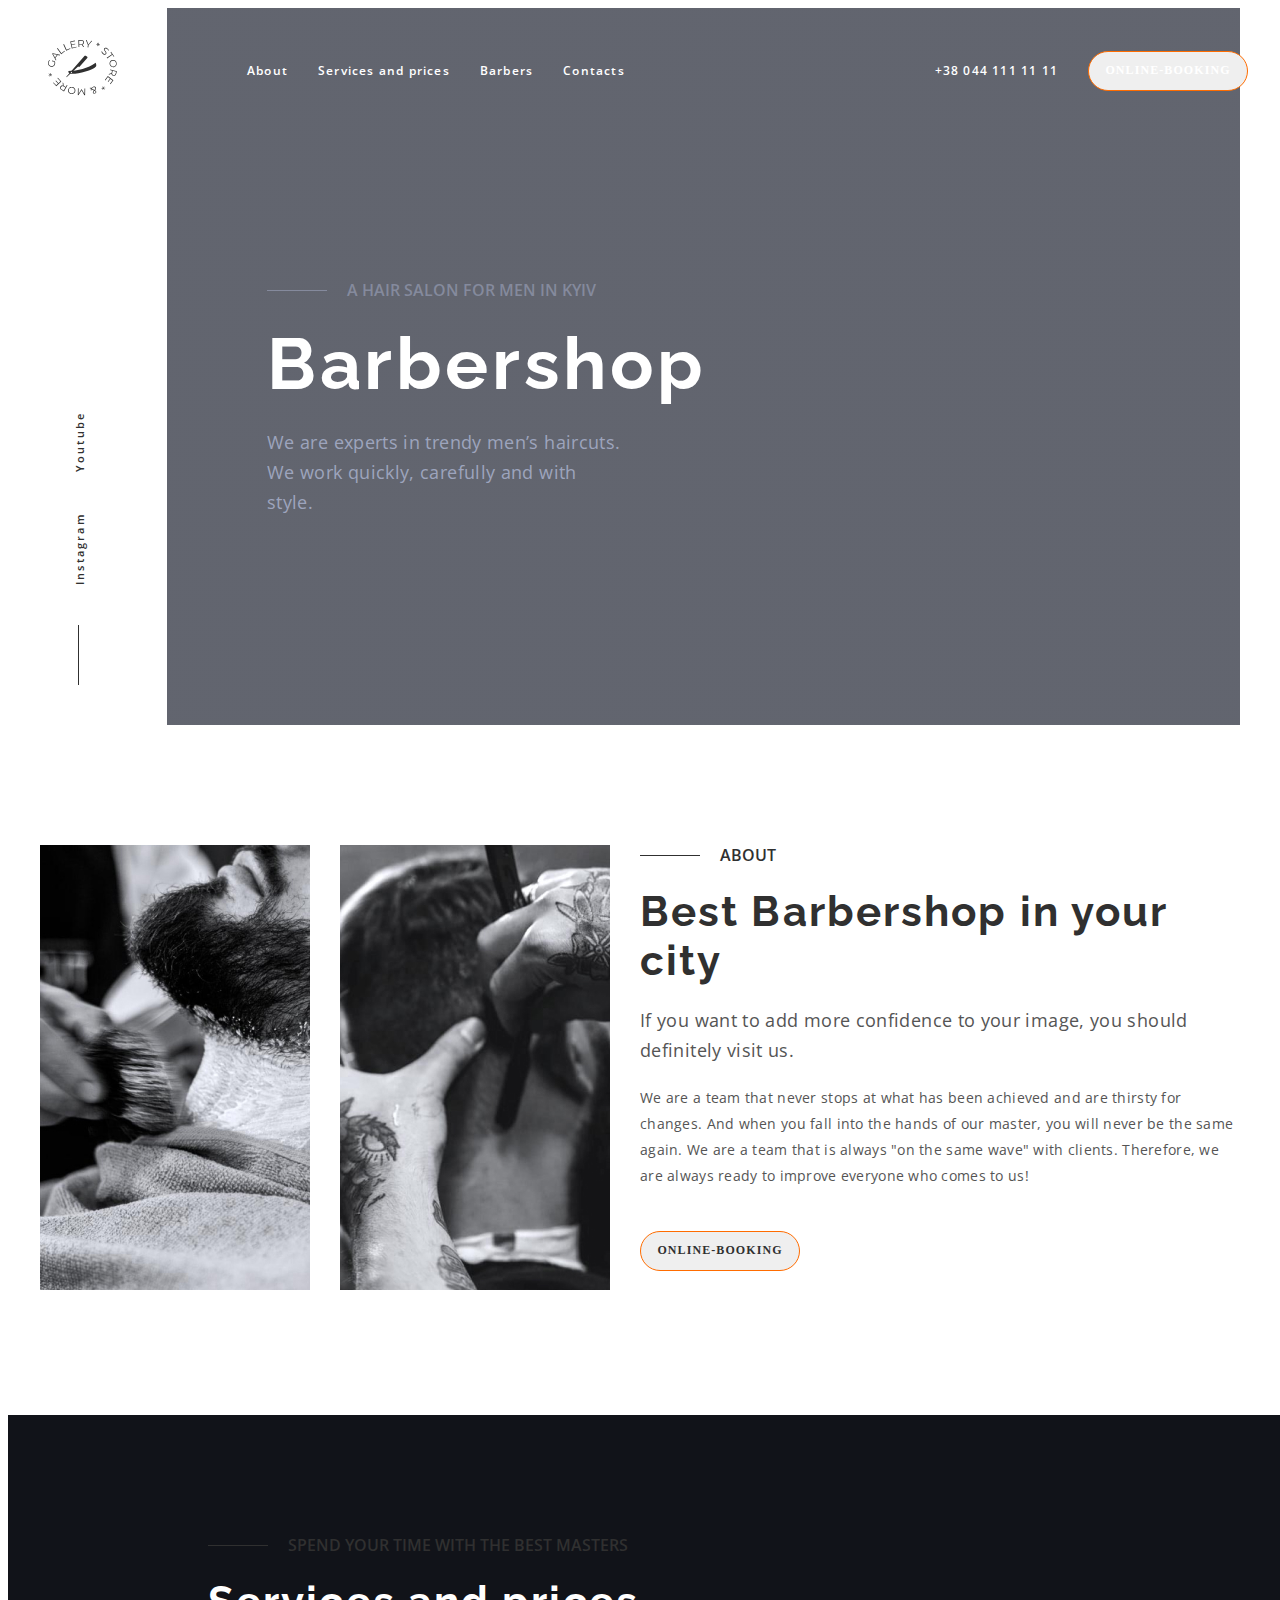
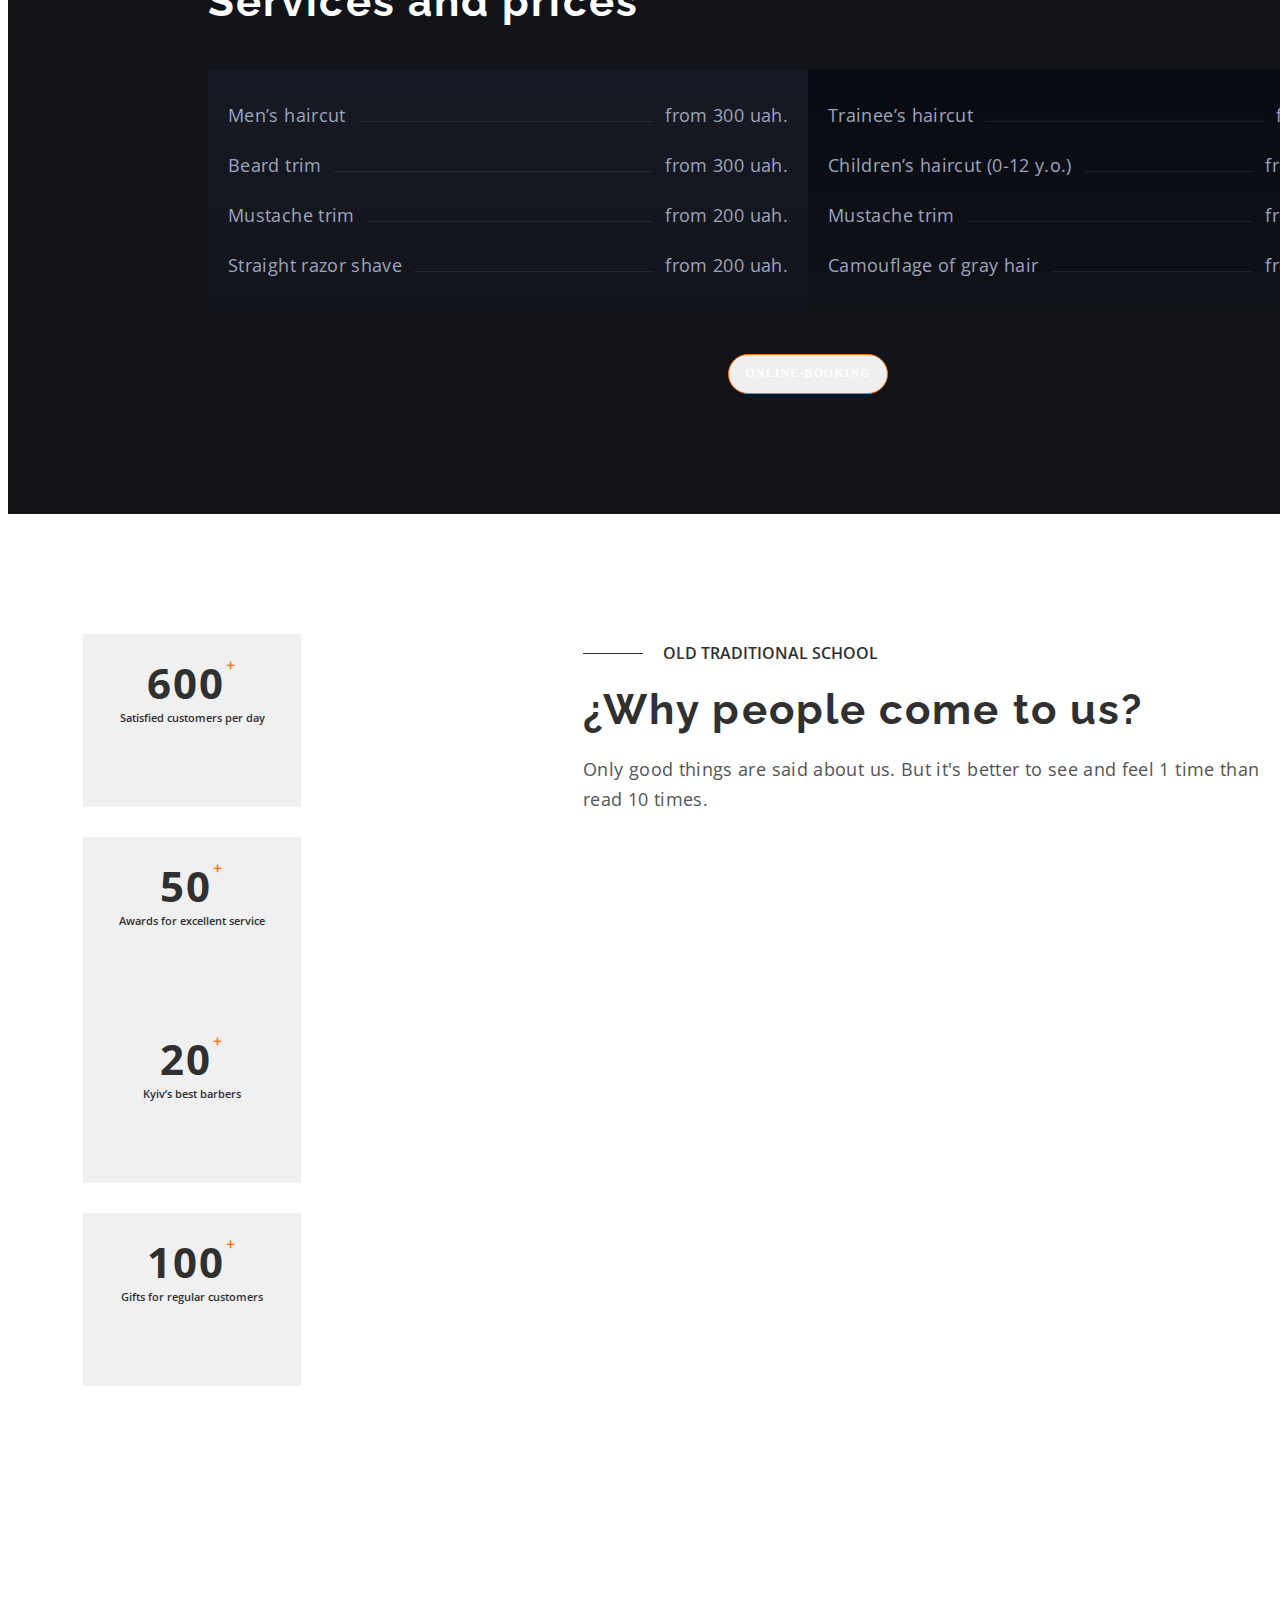
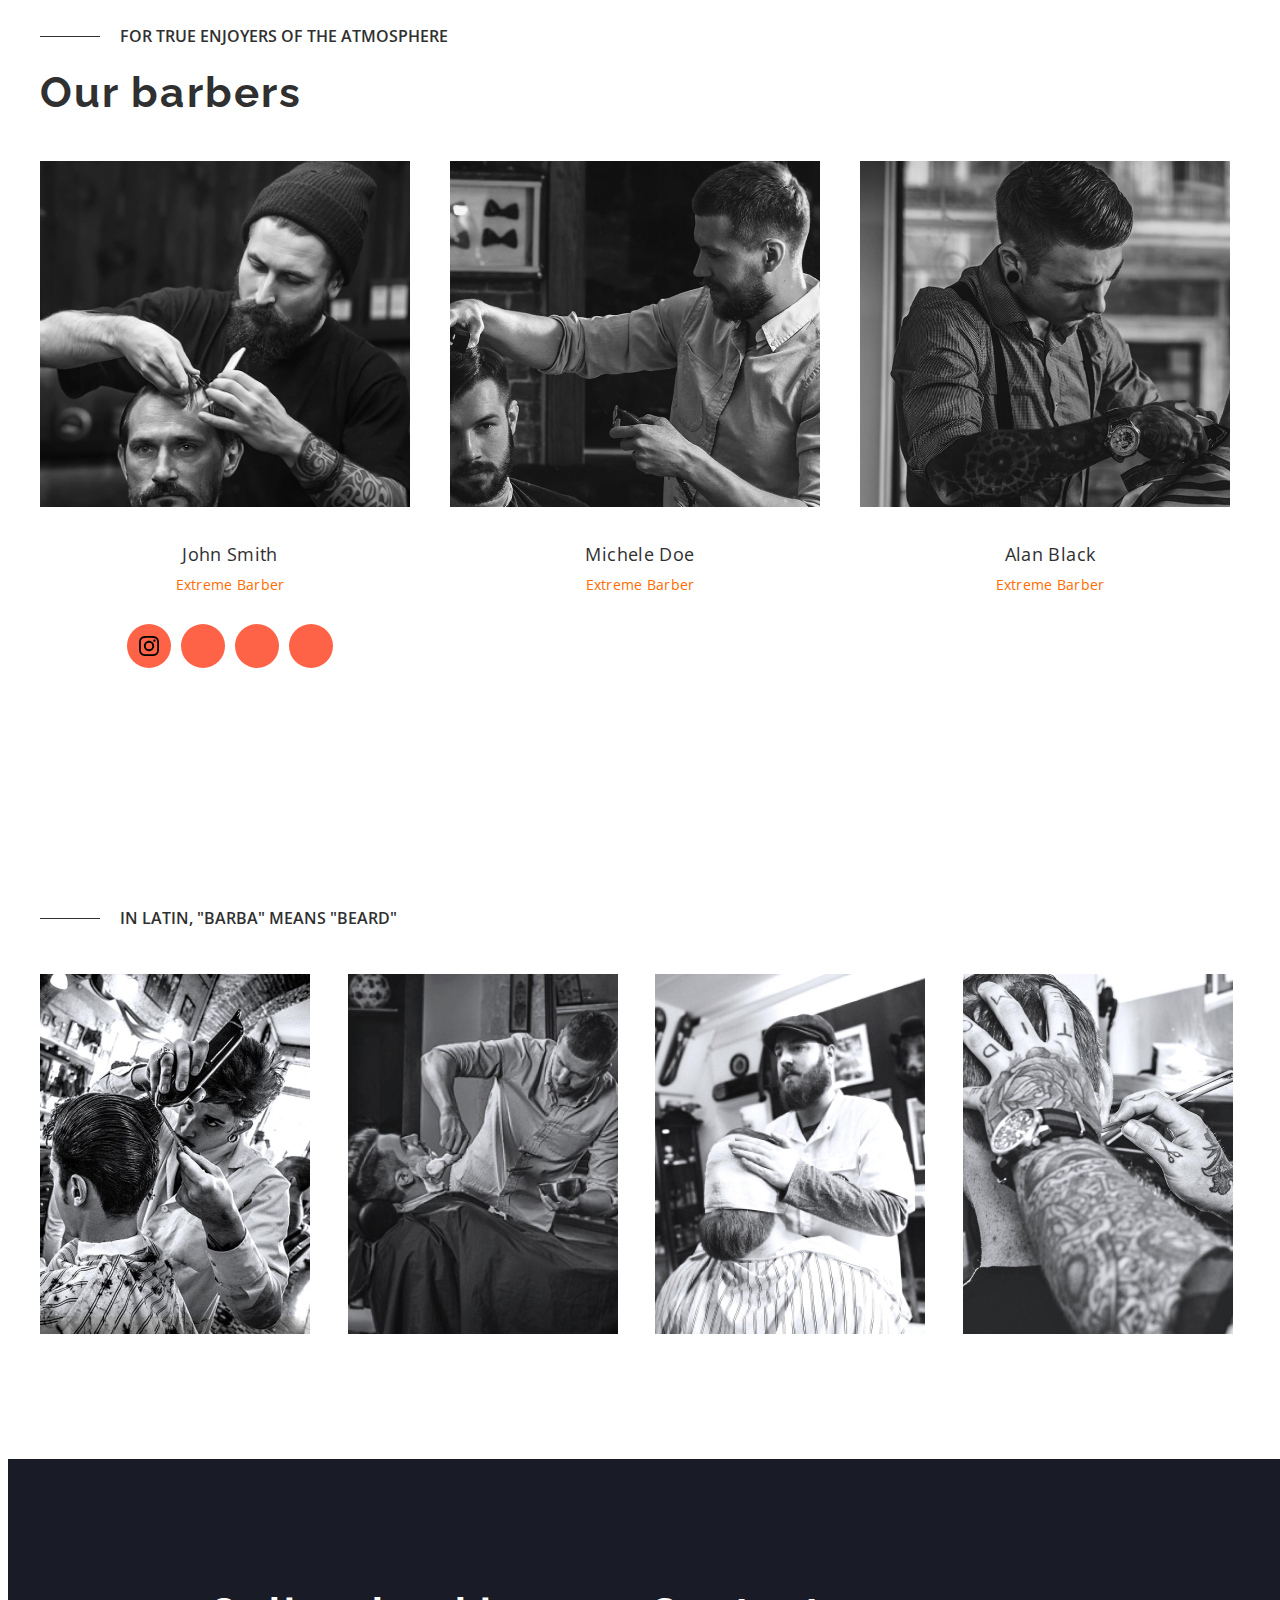
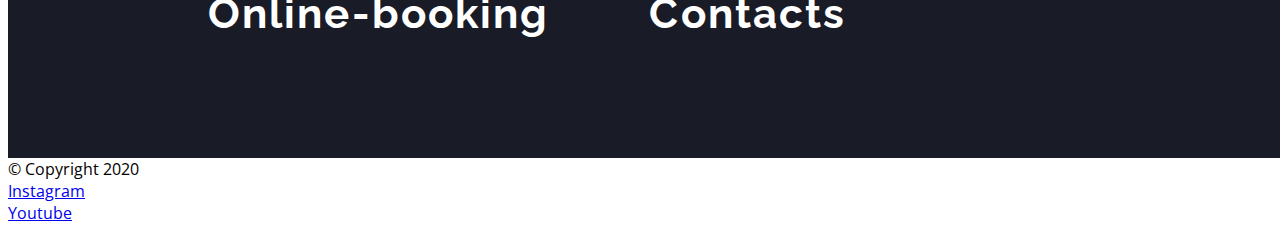
==== commit 73fff615: "." ====
--- a/index.html
+++ b/index.html
@@ -54,28 +54,30 @@
     <main>
       <section class="hero">
         <div class="container hero-container">
-          <ul class="hero-list list">
-            <li class="hero-item">
-              <a
-                class="hero-link link"
-                href=""
-                target="_blank"
-                rel="noopener noroferrer nofollow"
-              >
-                Instagram
-              </a>
-            </li>
-            <li class="hero-item">
-              <a
-                class="hero-link link"
-                href=""
-                target="_blank"
-                rel="noopener noroferrer nofollow"
-              >
-                Youtube
-              </a>
-            </li>
-          </ul>
+          <div class="hero-soc">
+            <ul class="hero-list list">
+              <li class="hero-item">
+                <a
+                  class="hero-link link"
+                  href=""
+                  target="_blank"
+                  rel="noopener noroferrer nofollow"
+                >
+                  Instagram
+                </a>
+              </li>
+              <li class="hero-item">
+                <a
+                  class="hero-link link"
+                  href=""
+                  target="_blank"
+                  rel="noopener noroferrer nofollow"
+                >
+                  Youtube
+                </a>
+              </li>
+            </ul>
+          </div>
           <div class="hero-wrap">
             <p class="hero-pre-title pre-title">A hair salon for men in Kyiv</p>
             <h1 class="hero-title">Barbershop</h1>
--- a/styles.css
+++ b/styles.css
@@ -38,7 +38,7 @@
   padding-left: 15px;
   padding-right: 15px;
   margin: 0 auto;
-  border: 1px solid red;
+  /*border: 1px solid red;*/
 }
 
 .link {
@@ -68,6 +68,12 @@
   border: 1px solid #ff6c00;
   border-radius: 25px;
   cursor: pointer;
+  transition: color 300ms linear, background-color 300ms linear;
+}
+
+.btn:is(:hover, :focus) {
+  background-color: var(--accent-color);
+  color: var(--main-btn-color);
 }
 
 .pre-title {
@@ -102,8 +108,10 @@
 /*----header----*/
 
 .header {
-  background-color: gray;
+  position: absolute;
+  width: 100%;
   padding-top: 32px;
+  padding-bottom: 32px;
 }
 .header-container {
   display: flex;
@@ -131,6 +139,7 @@
   line-height: 1.33;
   letter-spacing: 0.1em;
   color: #ffffff;
+  transition: color 300ms linear;
 }
 
 .header-link:hover,
@@ -165,10 +174,28 @@
   display: flex;
 }
 
+.hero-soc {
+  width: 100px;
+  display: flex;
+  align-items: flex-end;
+  padding-left: 27px;
+  padding-bottom: 40px;
+}
+
 .hero-list {
-  width: 100px;
-}
-
+  display: flex;
+  transform: rotate(-90deg) translatey(100%);
+  transform-origin: bottom left;
+  align-items: center;
+  gap: 40px;
+}
+
+.hero-list::before {
+  content: "";
+  width: 60px;
+  height: 1px;
+  background-color: #303030;
+}
 .hero-item {
 }
 .hero-wrap {
--- a/styles.css
+++ b/styles.css
@@ -38,7 +38,7 @@
   padding-left: 15px;
   padding-right: 15px;
   margin: 0 auto;
-  border: 1px solid red;
+  /*border: 1px solid red;*/
 }
 
 .link {
@@ -68,6 +68,12 @@
   border: 1px solid #ff6c00;
   border-radius: 25px;
   cursor: pointer;
+  transition: color 300ms linear, background-color 300ms linear;
+}
+
+.btn:is(:hover, :focus) {
+  background-color: var(--accent-color);
+  color: var(--main-btn-color);
 }
 
 .pre-title {
@@ -102,8 +108,10 @@
 /*----header----*/
 
 .header {
-  background-color: gray;
+  position: absolute;
+  width: 100%;
   padding-top: 32px;
+  padding-bottom: 32px;
 }
 .header-container {
   display: flex;
@@ -131,6 +139,7 @@
   line-height: 1.33;
   letter-spacing: 0.1em;
   color: #ffffff;
+  transition: color 300ms linear;
 }
 
 .header-link:hover,
@@ -165,10 +174,28 @@
   display: flex;
 }
 
+.hero-soc {
+  width: 100px;
+  display: flex;
+  align-items: flex-end;
+  padding-left: 27px;
+  padding-bottom: 40px;
+}
+
 .hero-list {
-  width: 100px;
-}
-
+  display: flex;
+  transform: rotate(-90deg) translatey(100%);
+  transform-origin: bottom left;
+  align-items: center;
+  gap: 40px;
+}
+
+.hero-list::before {
+  content: "";
+  width: 60px;
+  height: 1px;
+  background-color: #303030;
+}
 .hero-item {
 }
 .hero-wrap {
